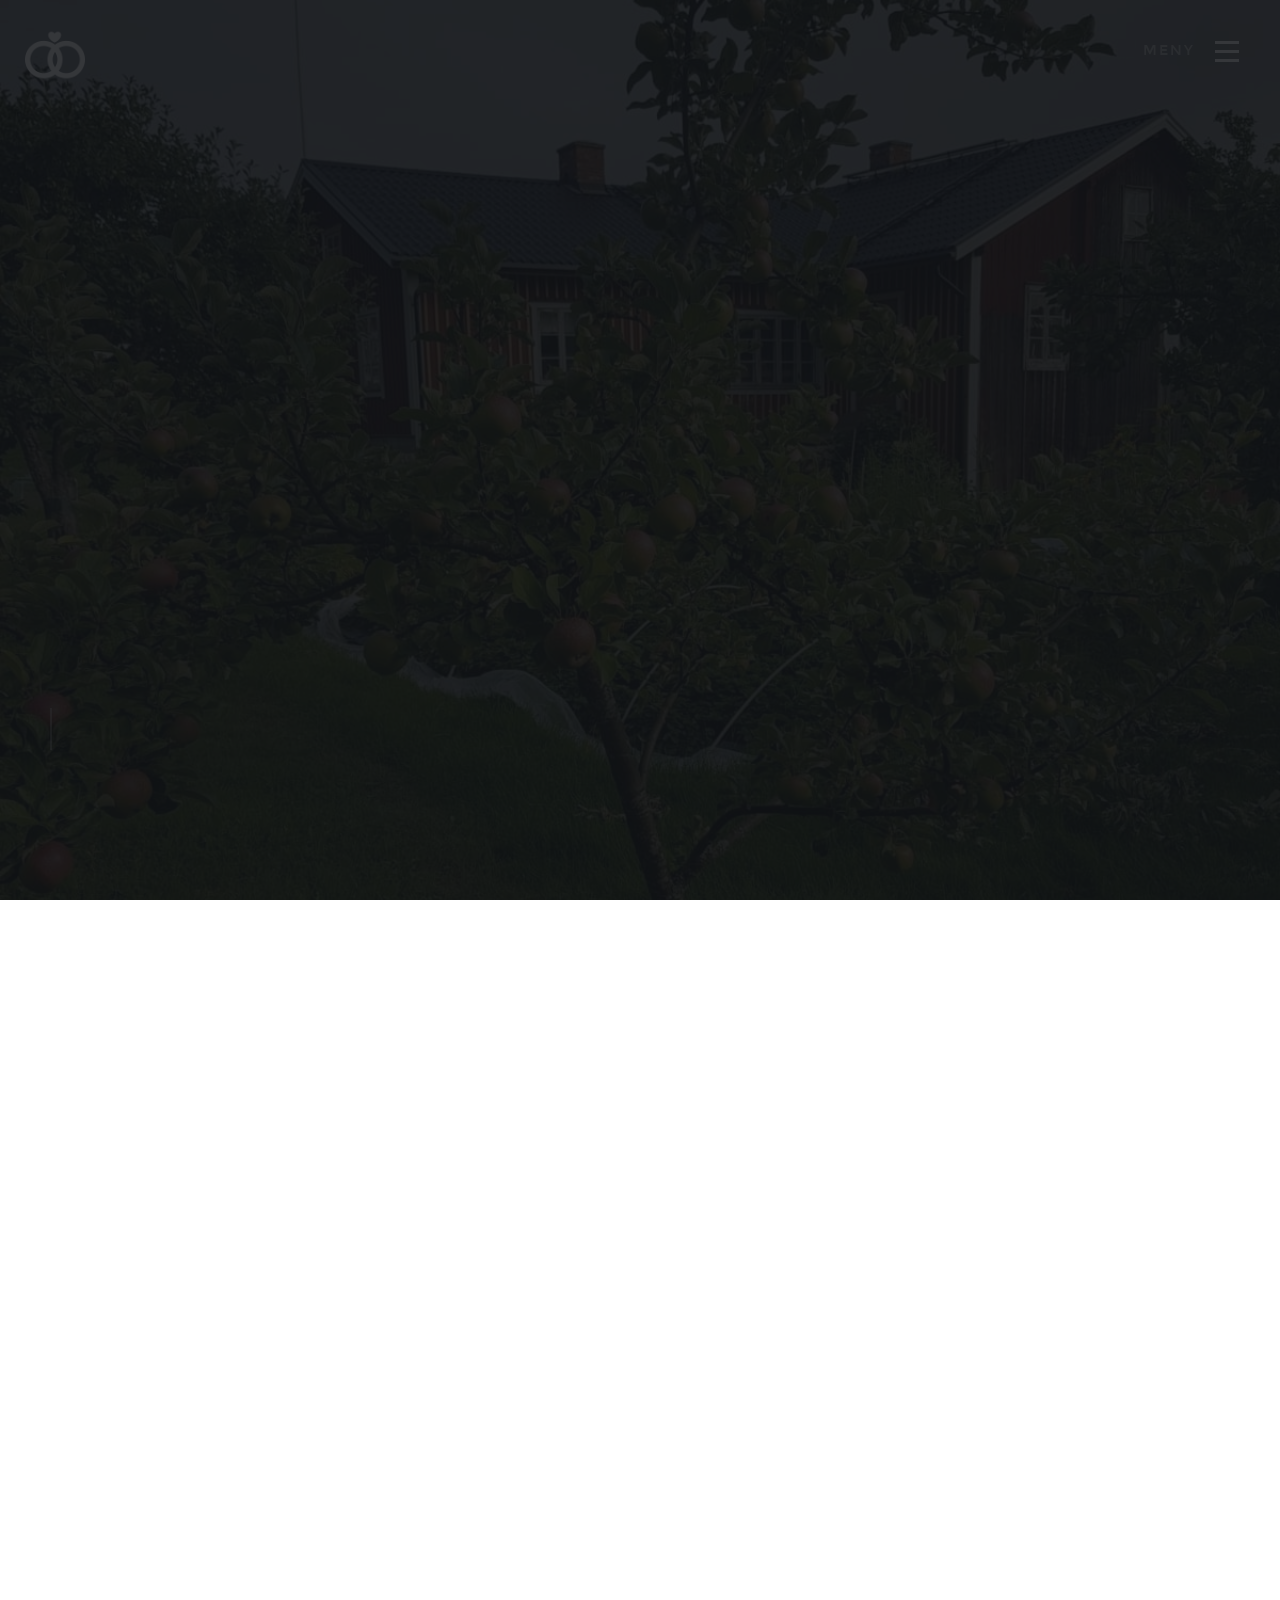
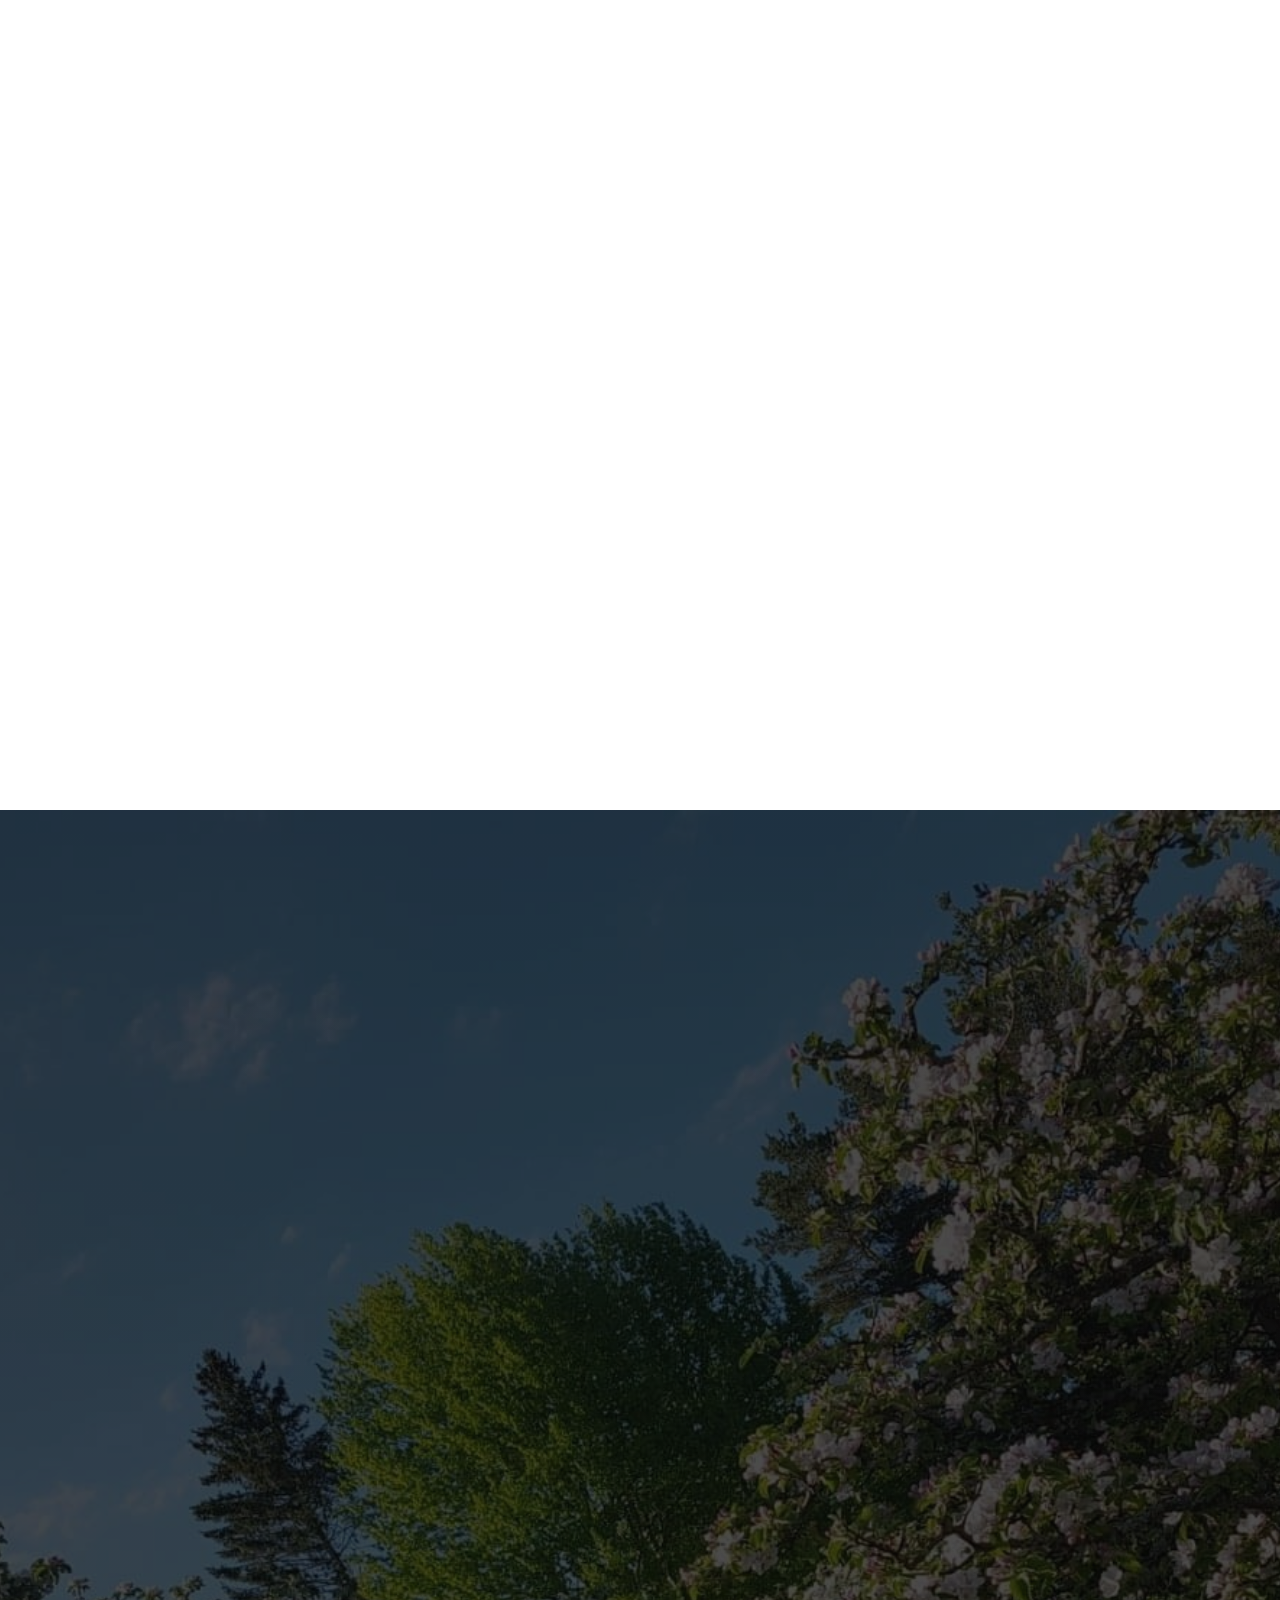
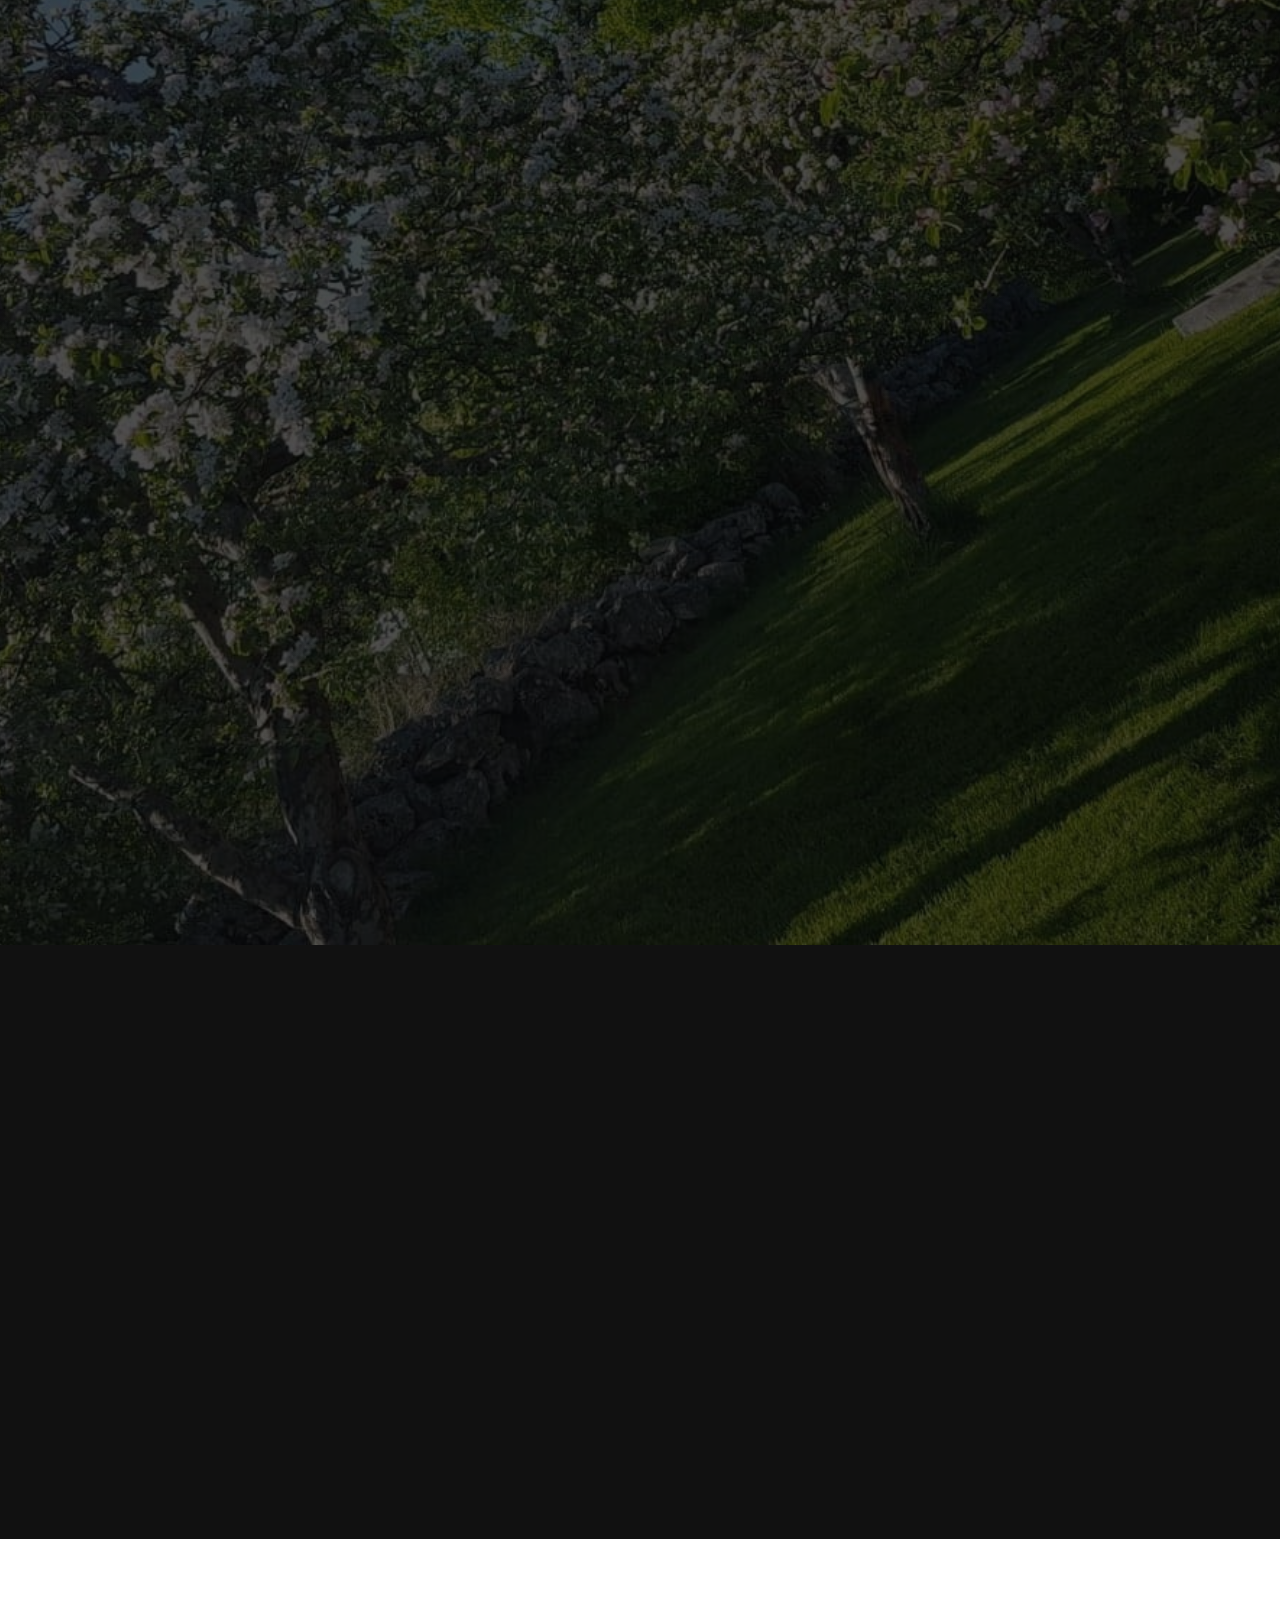
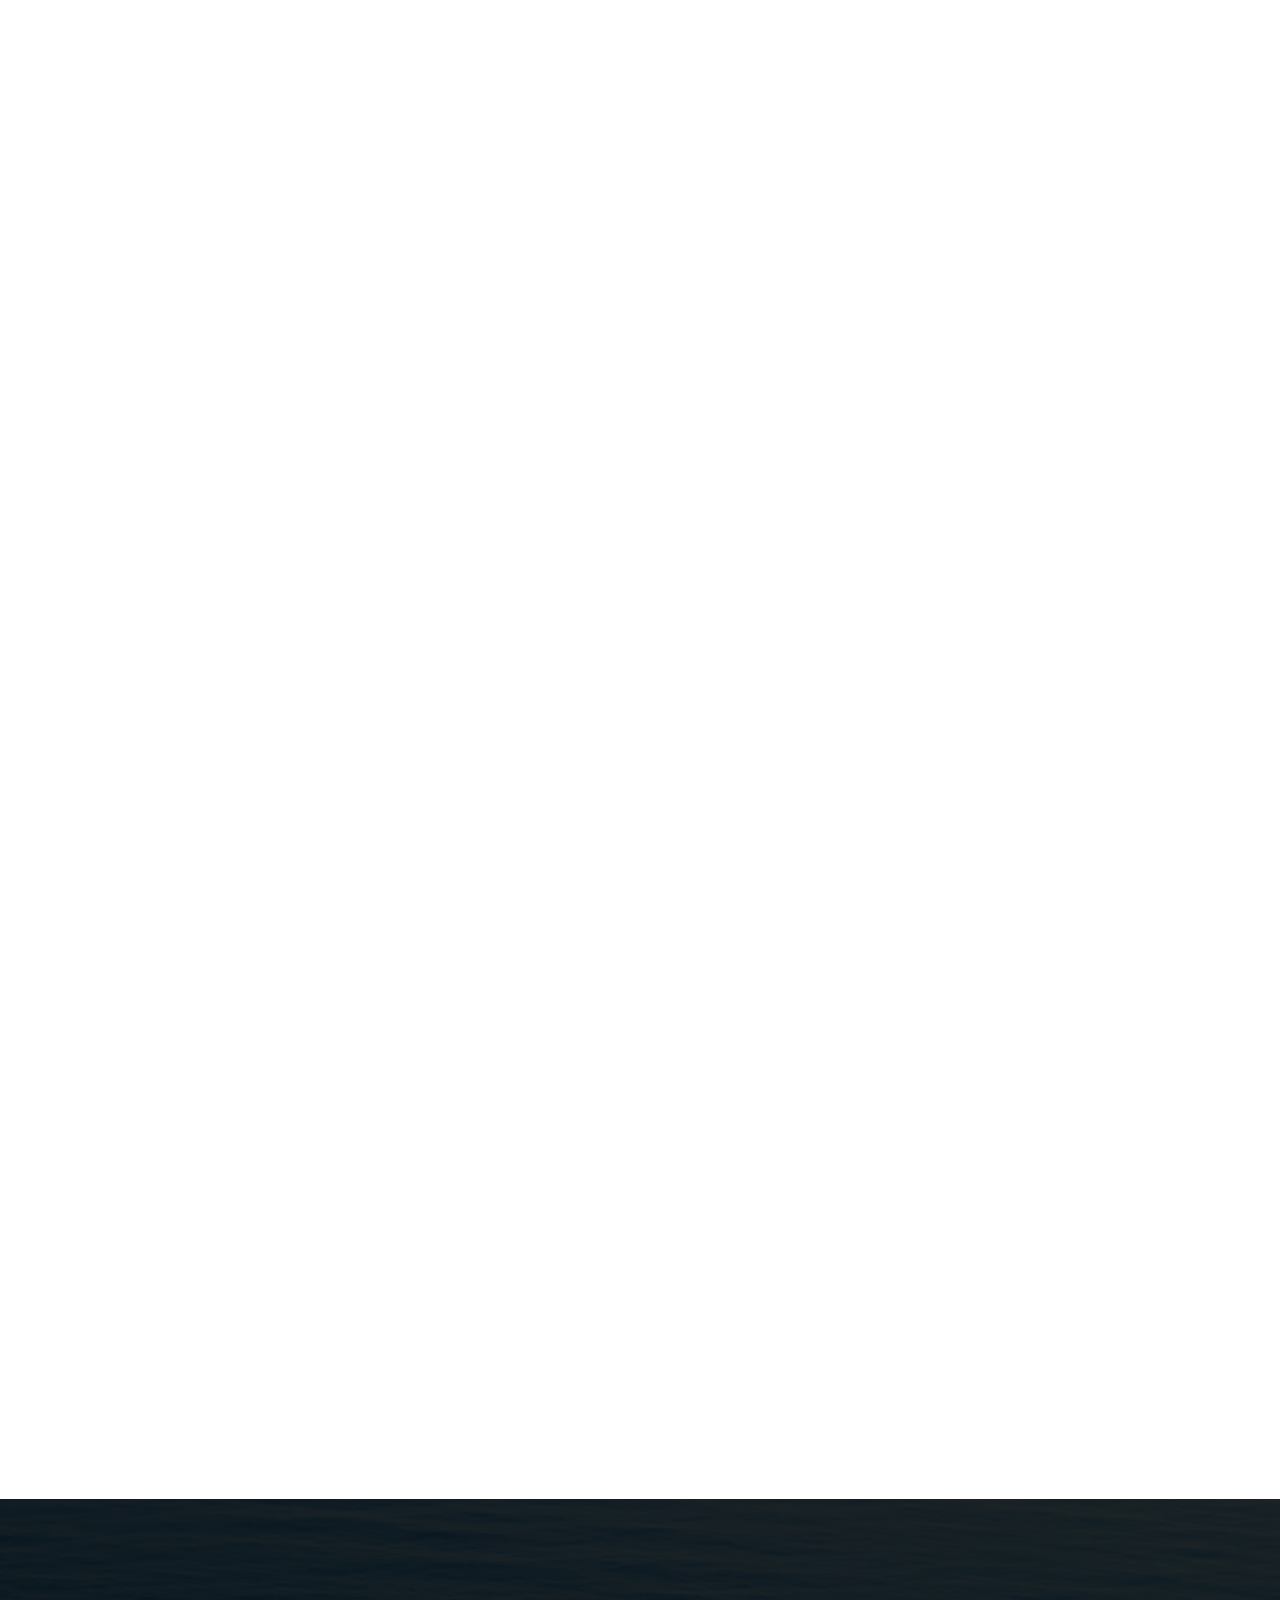
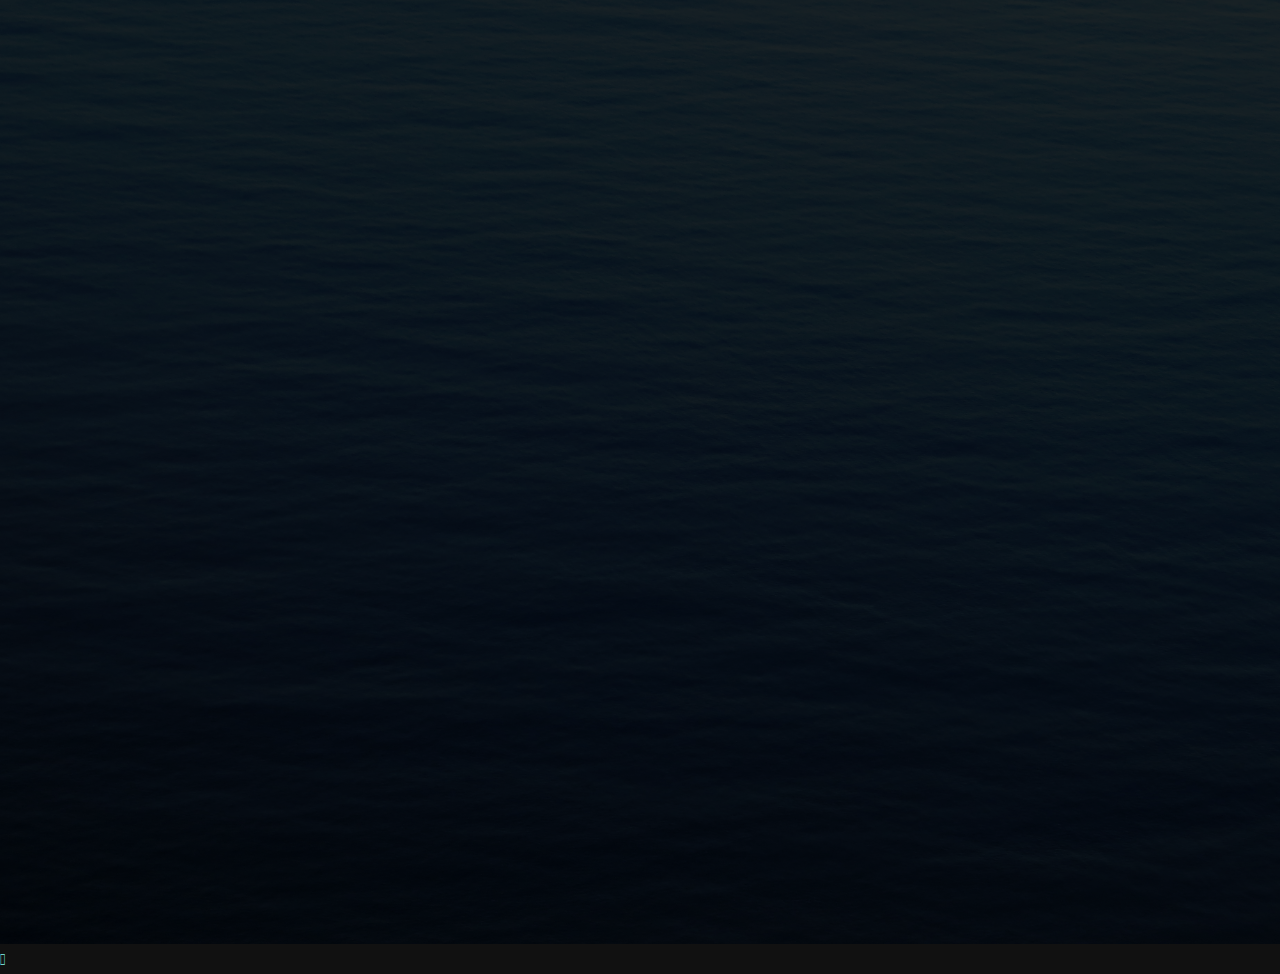
==== thanks.html @ 08a172bd "Add files via upload" ====
<!DOCTYPE html>
<!--[if IE 8 ]><html class="no-js oldie ie8" lang="en"> <![endif]-->
<!--[if IE 9 ]><html class="no-js oldie ie9" lang="en"> <![endif]-->
<!--[if (gte IE 9)|!(IE)]><!-->
<html class="no-js" lang="en">
<!--<![endif]-->

<head>

	<!--- basic page needs
   ================================================== -->
	<meta charset="utf-8">
	<title>#poop</title>
	<meta name="description" content="">
	<meta name="author" content="">

	<!-- mobile specific metas
   ================================================== -->
	<meta name="viewport" content="width=device-width, initial-scale=1, maximum-scale=1">

	<!-- CSS
   ================================================== -->
	<link rel="stylesheet" href="css/base.css">
	<link rel="stylesheet" href="css/vendor.css">
	<link rel="stylesheet" href="css/main.css">
	<link rel="stylesheet" href="https://use.fontawesome.com/releases/v5.8.1/css/all.css"
		integrity="sha384-50oBUHEmvpQ+1lW4y57PTFmhCaXp0ML5d60M1M7uH2+nqUivzIebhndOJK28anvf" crossorigin="anonymous">



	<!-- script
   ================================================== -->
	<script src="js/modernizr.js"></script>
	<script src="js/pace.min.js"></script>

	<!-- favicons
	================================================== -->
	<link rel="shortcut icon" href="favicon.ico" type="image/x-icon">
	<link rel="icon" href="favicon.ico" type="image/x-icon">

</head>

<body id="top">

	<!-- header 
   ================================================== -->
	<header>

		<div class="header-logo">
			<a href="index.html">#Henea2019</a>
		</div>

		<a id="header-menu-trigger" href="#0">
			<span class="header-menu-text">Meny</span>
			<span class="header-menu-icon"></span>
		</a>

		<nav id="menu-nav-wrap">

			<a href="#0" class="close-button" title="close"><span>Close</span></a>

			<h3>#Henea2019</h3>

			<ul class="nav-list">
				<li class="current"><a class="smoothscroll" href="#home" title="">Home</a></li>
				<li><a class="smoothscroll" href="#info" title="">Information</a></li>
				<li><a class="smoothscroll" href="#hitta" title="">Vägbeskrivning</a></li>
				<li><a class="smoothscroll" href="#services" title="">Frågor & svar</a>
				<li class="listan smoothscroll"><a href="#">Klädsel</a></li>
				<li class="listan smoothscroll"><a href="#">Presenter</a></li>
				<li class="listan smoothscroll"><a href="#">Övernattning</a></li>
				<li class="listan smoothscroll"><a href="#">Tal &amp; framföranden</a></li>
				<li class="listan smoothscroll"><a href="#">Allergier</a></li>
				<li class="listan smoothscroll"><a href="#">Kuvertavgift</a></li>
				<li class="listan smoothscroll"><a href="#">Drinks</a></li>


				</li>
				<li><a class="smoothscroll" href="#paret" title="">Paret</a></li>
				<li><a class="smoothscroll" href="#osa" title="">OSA</a></li>
			</ul>



		</nav> <!-- end #menu-nav-wrap -->

	</header> <!-- end header -->


	<!-- home
   ================================================== -->
	<section id="home">

		<div class="overlay"></div>

		<div class="home-content-table">
			<div class="home-content-tablecell">
				<div class="row">
					<div class="col-twelve">

						<h3 class="animate-intro">#Henea2019</h3>

						<h1 class="animate-intro">
							<p id="demo"></p>
						</h1>

						<h3 class="animate-intro">Den 27 juli 2019 gifter vi oss på Apelro Gård <span
								style="color: red;">&#10084;</span></h3>

						<div class="more animate-intro">
							<a class="smoothscroll button stroke" href="#info">
								Information </a>

							<a class="smoothscroll button stroke" href="#osa">
								OSA nu</a>
						</div>

					</div> <!-- end col-twelve -->
				</div> <!-- end row -->
			</div> <!-- end home-content-tablecell -->
		</div> <!-- end home-content-table -->

		<ul class="home-social-list">
			<li class="animate-intro">
				<a href="https://www.facebook.com/linnea.burefjord"><i class="fab fa-facebook-square"></i></a>
			</li>

			<li class="animate-intro">
				<a href="https://www.instagram.com/explore/tags/henea2019/"><i class="fab fa-instagram"></i></a>
			</li>

		</ul> <!-- end home-social-list -->



	</section> <!-- end home -->


	<!-- info
   ================================================== -->
	<section id="info">

		<div class="row info-wrap">
			<div class="col-full">

				<div class="info-profile-bg"></div>

				<div class="intro">
					<h3 class="animate-this">Välkommen till vårt bröllop &#10084;</h3>
					<p class="lead animate-this"><span>Den 27/7 2019 kl. 15</span> gör vi äntligen slag i saken! Vigseln
						och
						festen äger rum på Apelro gård i Rotvik.
					</p>
				</div>

			</div> <!-- end col-full  -->
		</div> <!-- end info-wrap  -->
		<div class="row" id="hitta">
			<div class="col-twelve">
				<h3 class="animate-this">Hitta till Apelro Gård</h3>
			</div>
		</div>

		<div class="row flex-container" style="margin: 0 auto; text-align: center;">

			<p class="animate-this"><span>Rotvik 140, 862 96 Njurunda.
			</p>
			<div class="map-responsive"><iframe align="center"
					src="https://www.google.com/maps/embed?pb=!1m18!1m12!1m3!1d59477.4368371223!2d17.36347255268664!3d62.23454195910096!2m3!1f0!2f0!3f0!3m2!1i1024!2i768!4f13.1!3m3!1m2!1s0x46646ef72b96ce2f%3A0x5b3d7f3ee7a70836!2sROTVIK+140%2C+862+96+Njurunda!5e0!3m2!1ssv!2sse!4v1553262234402"
					width="1200" height="600" frameborder="0" style="border:0" allowfullscreen></iframe>
			</div>
		</div> <!-- end testimonial-slider -->

		</div> <!-- end flex-container -->

	</section> <!-- end info -->


	<!-- info
   ================================================== -->
	<section id="services">

		<div class="overlay"></div>
		<div class="gradient-overlay"></div>

		<div class="row narrow section-intro with-bottom-sep animate-this">
			<div class="col-full">

				<h3>Frågor</h3>
				<h1>Här är svaren.</h1>

				<p class="lead">Lorem ipsum Elit ut consequat veniam eu nulla nulla reprehenderit reprehenderit sit
					velit in
					cupidatat ex aliquip ut cupidatat Excepteur tempor id irure sed dolore sint sunt voluptate ullamco
					nulla
					qui Duis qui culpa voluptate enim ea aute qui veniam in irure et nisi nostrud deserunt est officia
					minim.
				</p>

			</div> <!-- end col-full -->
		</div> <!-- end row -->

		<div class="row services-content">

			<div class="services-list block-1-2 block-tab-full group">

				<div class="bgrid service-item animate-this">

					<span class="icon"><i class="fas fa-socks"></i></span>

					<div class="service-content">
						<h3 class="h05">Klädsel</h3>

						<p>
							Vi vill att du klär dig sommarfint, men det viktigaste är att du är bekväm. <br> Är du
							bekväm är vi bekväma.
						</p>
					</div>

				</div> <!-- end bgrid -->

				<div class="bgrid service-item animate-this">

					<span class="icon"><i class="fas fa-gift"></i></span>

					<div class="service-content">
						<h3 class="h05">Presenter</h3>

						<p>Den enda presenten vi önskar är att få umgås med er denna dag! Vi kommer dock ta ut en
							kuvertavgift på 300:- per vuxen.


						</p>
					</div>

				</div> <!-- end bgrid -->

				<div class="services-list block-1-2 block-tab-full group">

					<div class="bgrid service-item animate-this">

						<span class="icon"><i class="fas fa-bed"></i></span>

						<div class="service-content">
							<h3 class="h05">Övernattning</h3>

							<p>
								Är du i behov av sovplats så finns det möjlighet att ställa upp husvagn eller tält
								på festplatsen.<br>
								Vill du istället sova på hotell så kan vi rekommendera <a
									href="http://hotellaina.se/">Hotell Aina</a> i Svartvik.

							</p>
						</div>

					</div> <!-- end bgrid -->

					<div class="bgrid service-item animate-this">

						<span class="icon"><i class="fas fa-microphone-alt"></i></span>

						<div class="service-content">
							<h3 class="h05">Tal & framföranden</h3>

							<p>Alla typer av framföranden är välkomna under och efter middagen! Meddela våra
								toastmasters Jesper &amp; Johanna på <a
									href="mailto:jetolu@gmail.com">jetolu@gmail.com</a> senast 30/6.


							</p>
						</div>

					</div> <!-- end bgrid -->

					<div class="bgrid service-item animate-this">

						<span class="icon"><i class="fas fa-skull-crossbones"></i></span>

						<div class="service-content">
							<h3 class="h05">Allergier</h3>

							<p>
								Eventuella allergier meddelas i samband med anmälan.



							</p>
						</div>

					</div> <!-- end bgrid -->

					<div class="bgrid service-item animate-this">

						<span class="icon"><i class="fas fa-wallet"></i></span>

						<div class="service-content">
							<h3 class="h05">Kuvertavgift</h3>

							<p>300:- spänn kronor!
							</p>
						</div>

					</div> <!-- end bgrid -->
					<div class="bgrid service-item animate-this">

						<span class="icon"><i class="fas fa-glass-cheers"></i></span>

						<div class="service-content">
							<h3 class="h05">Dricka</h3>

							<p>
								Efter middagen finns "swish-bar" med öl och vin till självkostnadspris.


							</p>
						</div>

					</div> <!-- end bgrid -->

					<div class="bgrid service-item animate-this">

						<span class="icon"><i class="fas fa-wallet"></i></span>

						<div class="service-content">
							<h3 class="h05">Kuvertavgift</h3>

							<p>300:- spänn kronor!
							</p>
						</div>

					</div> <!-- end bgrid -->

				</div> <!-- end services-list -->

			</div> <!-- end services-content -->

	</section> <!-- end services -->


	<!-- paret
   ================================================== -->
	<section id="paret" id="paret">

		<div class="intro-wrap">

			<div class="row narrow section-intro with-bottom-sep animate-this">
				<div class="col-twelve">
					<h3>Paret</h3>
					<h1>Det är alltså vi som gifter oss.</h1>

					<p class="lead" style="text-align: center;"></p>
				</div>
			</div> <!-- end row section-intro -->

		</div> <!-- end intro-wrap -->

		<div class="row paret-content">
			<div class="col-twelve">
				<div id="folio-wrap" class="bricks-wrapper">

					<div class="brick folio-item">
						<div class="item-wrap animate-this" data-src="images/portfolio/1.jpg" data-sub-html="#01">
							<a href="#" class="overlay">
								<img src="images/portfolio/1.jpg">

							</a>

						</div> <!-- end item-wrap -->

					</div> <!-- end folio-item -->

					<div class="brick folio-item">
						<div class="item-wrap animate-this" data-src="images/portfolio/2.jpg" data-sub-html="#02">
							<a href="#" class="overlay">
								<img src="images/portfolio/2.jpg">

							</a>

						</div> <!-- end item-wrap -->


					</div> <!-- end folio-item -->

					<div class="brick folio-item">
						<div class="item-wrap animate-this" data-src="images/portfolio/3.jpg" data-sub-html="#03">
							<a href="#" class="overlay">
								<img src="images/portfolio/3.jpg">

							</a>

						</div> <!-- end item-wrap -->


					</div> <!-- end folio-item -->

					<div class="brick folio-item">
						<div class="item-wrap animate-this" data-src="images/portfolio/4.jpg" data-sub-html="#04">
							<a href="#" class="overlay">
								<img src="images/portfolio/4.jpg">

							</a>

						</div> <!-- end item-wrap -->


					</div> <!-- end folio-item -->

					<div class="brick folio-item">
						<div class="item-wrap animate-this" data-src="images/portfolio/5.jpg" data-sub-html="#05">
							<a href="#" class="overlay">
								<img src="images/portfolio/5.jpg">

							</a>

						</div> <!-- end item-wrap -->


					</div> <!-- end folio-item -->

					<div class="brick folio-item">
						<div class="item-wrap animate-this" data-src="images/portfolio/6.jpg" data-sub-html="#06">
							<a href="#" class="overlay">
								<img src="images/portfolio/6.jpg">

							</a>

						</div> <!-- end item-wrap -->


					</div> <!-- end folio-item -->

				</div> <!-- end folio-wrap -->
			</div> <!-- end twelve -->
		</div> <!-- end paret-content -->

	</section> <!-- end paret -->






	<!-- osa
   ================================================== -->
	<section id="osa">

		<div class="overlay"></div>

		<div class="row narrow section-intro with-bottom-sep animate-this">
			<div class="col-twelve">
				<h3>Senast 31/5</h3>
				<h1>OSA</h1>

				<p class="lead">Hoppas att ni vill komma på vårt bröllop! Meddela oss genom att fylla i formuläret
					nedan. Glöm inte att samtidigt meddela oss eventuella allergier!</p>
			</div>
		</div> <!-- end section-intro -->

		<div class="row osa-content">

			<div class="col-seven tab-full animate-this">

				<h5>Fyll i formuläret nedan för att OSA</h5>

				<!-- form -->
				
				<form action=" https://formsubmit.co/jetolu@gmail.com " method="POST">
					<input type="hidden" name="_captcha" value="false">
					<input type="text" name="_honey" style="display:none">


					<input type="text" name="name">
					<input type="email" name="email">
					<input type="text" name="tel">
					<button type="submit">Send</button>
				
				</form>

				


			 <!-- end form -->
				<!-- <form name="osaForm" id="osaForm" method="post">
					<div class="form-field">

						<div>
							<select class="full-width" type="select">
								<option value="" disabled selected required="">Kommer / Kommer inte?</option>

								<option value="Option 1">Ja</option>
								<option value="Option 2">Nej</option>
							</select>
						</div>
						<div>
							<select class="full-width" type="select">
								<option value="" disabled selected required="">Önskas övernattning?</option>
								<option value="Option 1">Nej</option>

								<option value="Option 1">Ja, tältplats</option>
								<option value="Option 2">Ja, husvagnsplats</option>
							</select>
						</div>




						<input name="osaName" type="text" id="osaName" placeholder="Namn på dem det gäller" value=""
							minlength="2" required="">
					</div>

					<div class="row">
						<div class="col-six tab-full">
							<div class="form-field">
								<input name="osaEmail" type="email" id="osaEmail" placeholder="Email" value=""
									required="">
							</div>
						</div>
						<div class="col-six tab-full">
							<div class="form-field">
								<input name="osaSubject" type="tel" id="osaSubject" placeholder="Telefon" value="">
							</div>
						</div>
					</div>

					<div class="form-field">
						<textarea name="osaMessage" id="osaMessage" placeholder="Här meddelar du allergier" rows="10"
							cols="50" required=""></textarea>
					</div>

					<div class="form-field">
						<button class="submitform">Skicka</button>

						<div id="submit-loader">
							<div class="text-loader">Skickar...</div>
							<div class="s-loader">
								<div class="bounce1"></div>
								<div class="bounce2"></div>
								<div class="bounce3"></div>
							</div>
						</div>
					</div>

				</form> --> <!-- end form -->

				<!-- osa-warning -->
				<div id="message-warning"></div>

				<!-- osa-success -->
				<div id="message-success">
					<i class="fa fa-check"></i>Tack för ditt meddelande!<br>
				</div>

			</div> <!-- end col-seven -->

			<div class="col-four tab-full osa-info end animate-this">

				<h5>Kontaktinformation</h5>

				<div class="cinfo">
					<h6>Tal & framföranden</h6>
					<p>
						Maila Jesper &amp; Johanna<br>
						senast 30/6 på<br>
						<a href="mailto:jetolu@gmail.com">jetolu@gmail.com</a>
					</p>
				</div> <!-- end cinfo -->

				<div class="cinfo">
					<h6>Allmänna frågor</h6>
					<p>
						Linnea: 0707775432<br>
						Henrik: 0707775432
					</p>
				</div> <!-- end cinfo -->



			</div> <!-- end cinfo -->

		</div> <!-- end row osa-content -->

	</section> <!-- end osa -->




	<div id="go-top">
		<a class="smoothscroll" title="Back to Top" href="#top">
			<i class="fas fa-arrow-up" aria-hidden="true"></i>
		</a>
	</div>
	</footer>

	<div id="preloader">
		<div id="loader"></div>
	</div>

	<!-- Java Script
   ================================================== -->
	<script src="js/jquery-2.1.3.min.js"></script>
	<script src="js/plugins.js"></script>
	<script src="js/main.js"></script>

</body>

</html>
---- css/base.css ----
/* =================================================================== 
 *
 *  Infinity v1.0 Base Stylesheet
 *  01-02-2017
 *  ------------------------------------------------------------------
 *  TOC:
 *  01. reset
 *  02. basic/base setup styles
 *  03. grid
 *  04. MISC
 *
 * =================================================================== */

/* ===================================================================
 *  01. reset - normalize.css v3.0.2 | MIT License | git.io/normalize
 *
 * ------------------------------------------------------------------- */
html {
  font-family: sans-serif;
  -ms-text-size-adjust: 100%;
  -webkit-text-size-adjust: 100%;
}

body {
  margin: 0;
}

article,
aside,
details,
figcaption,
figure,
footer,
header,
hgroup,
main,
menu,
nav,
section,
summary {
  display: block;
}

audio, canvas, progress, video {
  display: inline-block;
  vertical-align: baseline;
}

audio:not([controls]) {
  display: none;
  height: 0;
}

[hidden],
template {
  display: none;
}

a {
  background: transparent;
}

a:active, a:hover {
  outline: 0;
}

abbr[title] {
  border-bottom: 1px dotted;
}

b, strong {
  font-weight: bold;
}

dfn {
  font-style: italic;
}

h1 {
  font-size: 2em;
  margin: 0.67em 0;
}

mark {
  background: #ff0;
  color: #000;
}

small {
  font-size: 80%;
}

sub,
sup {
  font-size: 75%;
  line-height: 0;
  position: relative;
  vertical-align: baseline;
}

sup {
  top: -0.5em;
}

sub {
  bottom: -0.25em;
}

img {
  border: 0;
}

svg:not(:root) {
  overflow: hidden;
}

figure {
  margin: 1em 40px;
}

hr {
  -moz-box-sizing: content-box;
  box-sizing: content-box;
  height: 0;
}

pre {
  overflow: auto;
}

code,
kbd,
pre,
samp {
  font-family: monospace, monospace;
  font-size: 1em;
}

button, input, optgroup,
select, textarea {
  color: inherit;
  font: inherit;
  margin: 0;
}

button {
  overflow: visible;
}

button, select {
  text-transform: none;
}

button,
html input[type="button"],
input[type="reset"],
input[type="submit"] {
  -webkit-appearance: button;
  cursor: pointer;
}

button[disabled],
html input[disabled] {
  cursor: default;
}

button::-moz-focus-inner,
input::-moz-focus-inner {
  border: 0;
  padding: 0;
}

input {
  line-height: normal;
}

input[type="checkbox"],
input[type="radio"] {
  box-sizing: border-box;
  padding: 0;
}

input[type="number"]::-webkit-inner-spin-button,
input[type="number"]::-webkit-outer-spin-button {
  height: auto;
}

input[type="search"] {
  -webkit-appearance: textfield;
  -moz-box-sizing: content-box;
  -webkit-box-sizing: content-box;
  box-sizing: content-box;
}

input[type="search"]::-webkit-search-cancel-button,
input[type="search"]::-webkit-search-decoration {
  -webkit-appearance: none;
}

fieldset {
  border: 1px solid #c0c0c0;
  margin: 0 2px;
  padding: 0.35em 0.625em 0.75em;
}

legend {
  border: 0;
  padding: 0;
}

textarea {
  overflow: auto;
}

optgroup {
  font-weight: bold;
}

table {
  border-collapse: collapse;
  border-spacing: 0;
}

td, th {
  padding: 0;
}

/* ===================================================================
 *  02. basic/base setup styles - (_basic.scss)
 *
 * ------------------------------------------------------------------- */
html {
  font-size: 62.5%;
  box-sizing: border-box;
}

*,
*::before,
*::after {
  box-sizing: inherit;
}

body {
  font-weight: normal;
  line-height: 1;
  text-rendering: optimizeLegibility;
  word-wrap: break-word;
  -webkit-overflow-scrolling: touch;
  -webkit-text-size-adjust: none;
}

body, input, button {
  -moz-osx-font-smoothing: grayscale;
  -webkit-font-smoothing: antialiased;
}

/* ------------------------------------------------------------------- 
 * Media - (_basic.scss)
 * ------------------------------------------------------------------- */
img, video {
  max-width: 100%;
  height: auto;
}

/* ------------------------------------------------------------------- 
 * Typography resets - (_basic.scss)
 * ------------------------------------------------------------------- */
div, dl, dt, dd, ul, ol, li, h1, h2, h3, h4, h5, h6, pre, form, p, blockquote, th, td {
  margin: 0;
  padding: 0;
}

h1, h2, h3, h4, h5, h6 {
  -webkit-font-variant-ligatures: common-ligatures;
  -moz-font-variant-ligatures: common-ligatures;
  font-variant-ligatures: common-ligatures;
  text-rendering: optimizeLegibility;
}

em, i {
  font-style: italic;
  line-height: inherit;
}

strong, b {
  font-weight: bold;
  line-height: inherit;
}

small {
  font-size: 60%;
  line-height: inherit;
}

ol, ul {
  list-style: none;
}

li {
  display: block;
}

/* ------------------------------------------------------------------- 
 * links - (_basic.scss)
 * ------------------------------------------------------------------- */
a {
  text-decoration: none;
  line-height: inherit;
}

a img {
  border: none;
}

/* ------------------------------------------------------------------- 
 * inputs - (_basic.scss)
 * ------------------------------------------------------------------- */
fieldset {
  margin: 0;
  padding: 0;
}

input[type="email"],
input[type="number"],
input[type="search"],
input[type="text"],
input[type="tel"],
input[type="url"],
input[type="password"],
textarea {
  -webkit-appearance: none;
  -moz-appearance: none;
  -ms-appearance: none;
  -o-appearance: none;
  appearance: none;
}

/* ===================================================================
 *  03. grid - (_grid.scss)
 *
 * ------------------------------------------------------------------- */
.row {
  width: 94%;
  max-width: 1170px;
  margin: 0 auto;
}
.row:before, .row:after {
  content: "";
  display: table;
}
.row:after {
  clear: both;
}

.row .row {
  width: auto;
  max-width: none;
  margin-left: -20px;
  margin-right: -20px;
}

[class*="col-"], .bgrid {
  float: left;
}

[class*="col-"] + [class*="col-"].end {
  float: right;
}

[class*="col-"] {
  padding: 0 20px;
}

.col-one {
  width: 8.33333%;
}

.col-two, .col-1-6 {
  width: 16.66667%;
}

.col-three, .col-1-4 {
  width: 25%;
}

.col-four, .col-1-3 {
  width: 33.33333%;
}

.col-five {
  width: 41.66667%;
}

.col-six, .col-1-2 {
  width: 50%;
}

.col-seven {
  width: 58.33333%;
}

.col-eight, .col-2-3 {
  width: 66.66667%;
}

.col-nine, .col-3-4 {
  width: 75%;
}

.col-ten, .col-5-6 {
  width: 83.33333%;
}

.col-eleven {
  width: 91.66667%;
}

.col-twelve, .col-full {
  width: 100%;
}

/* ------------------------------------------------------------------- 
 * small screens - (_grid.scss)
 * ------------------------------------------------------------------- */
@media screen and (max-width: 1024px) {
  .row .row {
    margin-left: -18px;
    margin-right: -18px;
  }

  [class*="col-"] {
    padding: 0 18px;
  }
}
/* ------------------------------------------------------------------- 
 * tablets - (_grid.scss)
 * ------------------------------------------------------------------- */
@media screen and (max-width: 768px) {
  .row {
    width: auto;
    padding-left: 30px;
    padding-right: 30px;
  }

  .row .row {
    padding-left: 0;
    padding-right: 0;
    margin-left: -15px;
    margin-right: -15px;
  }

  [class*="col-"] {
    padding: 0 15px;
  }

  .tab-1-4 {
    width: 25%;
  }

  .tab-1-3 {
    width: 33.33333%;
  }

  .tab-1-2 {
    width: 50%;
  }

  .tab-2-3 {
    width: 66.66667%;
  }

  .tab-3-4 {
    width: 75%;
  }

  .tab-full {
    width: 100%;
  }
}
/* ------------------------------------------------------------------- 
 * large mobile devices - (_grid.scss)
 * ------------------------------------------------------------------- */
@media screen and (max-width: 600px) {
  .row {
    padding-left: 25px;
    padding-right: 25px;
  }

  .row .row {
    margin-left: -10px;
    margin-right: -10px;
  }

  [class*="col-"] {
    padding: 0 10px;
  }

  .mob-1-4 {
    width: 25%;
  }

  .mob-1-2 {
    width: 50%;
  }

  .mob-3-4 {
    width: 75%;
  }

  .mob-full {
    width: 100%;
  }
}
/* ------------------------------------------------------------------- 
 * small mobile devices - (_grid.scss)
 * ------------------------------------------------------------------- */
@media screen and (max-width: 400px) {
  .row .row {
    padding-left: 0;
    padding-right: 0;
    margin-left: 0;
    margin-right: 0;
  }

  [class*="col-"] {
    width: 100% !important;
    float: none !important;
    clear: both !important;
    margin-left: 0;
    margin-right: 0;
    padding: 0;
  }

  [class*="col-"] + [class*="col-"].end {
    float: none;
  }
}
/* ===================================================================
 * block grids - (_grid.scss)
 *
 * ------------------------------------------------------------------- */
[class*="block-"]:before, [class*="block-"]:after {
  content: "";
  display: table;
}
[class*="block-"]:after {
  clear: both;
}

.block-1-6 .bgrid {
  width: 16.66667%;
}

.block-1-4 .bgrid {
  width: 25%;
}

.block-1-3 .bgrid {
  width: 33.33333%;
}

.block-1-2 .bgrid {
  width: 50%;
}

/**
 * Clearing for block grid columns. Allow columns with 
 * different heights to align properly.
 */
.block-1-6 .bgrid:nth-child(6n+1),
.block-1-4 .bgrid:nth-child(4n+1),
.block-1-3 .bgrid:nth-child(3n+1),
.block-1-2 .bgrid:nth-child(2n+1) {
  clear: both;
}

/* ------------------------------------------------------------------- 
 * small screens - (_grid.scss)
 * ------------------------------------------------------------------- */
@media screen and (max-width: 1024px) {
  .block-s-1-6 .bgrid {
    width: 16.66667%;
  }

  .block-s-1-4 .bgrid {
    width: 25%;
  }

  .block-s-1-3 .bgrid {
    width: 33.33333%;
  }

  .block-s-1-2 .bgrid {
    width: 50%;
  }

  .block-s-full .bgrid {
    width: 100%;
    clear: both;
  }

  [class*="block-s-"] .bgrid:nth-child(n) {
    clear: none;
  }

  .block-s-1-6 .bgrid:nth-child(6n+1),
  .block-s-1-4 .bgrid:nth-child(4n+1),
  .block-s-1-3 .bgrid:nth-child(3n+1),
  .block-s-1-2 .bgrid:nth-child(2n+1) {
    clear: both;
  }
}
/* ------------------------------------------------------------------- 
 * tablets - (_grid.scss)
 * ------------------------------------------------------------------- */
@media screen and (max-width: 768px) {
  .block-tab-1-6 .bgrid {
    width: 16.66667%;
  }

  .block-tab-1-4 .bgrid {
    width: 25%;
  }

  .block-tab-1-3 .bgrid {
    width: 33.33333%;
  }

  .block-tab-1-2 .bgrid {
    width: 50%;
  }

  .block-tab-full .bgrid {
    width: 100%;
    clear: both;
  }

  [class*="block-tab-"] .bgrid:nth-child(n) {
    clear: none;
  }

  .block-tab-1-6 .bgrid:nth-child(6n+1),
  .block-tab-1-4 .bgrid:nth-child(4n+1),
  .block-tab-1-3 .bgrid:nth-child(3n+1),
  .block-tab-1-2 .bgrid:nth-child(2n+1) {
    clear: both;
  }
}
/* ------------------------------------------------------------------- 
 * large mobile devices - (_grid.scss)
 * ------------------------------------------------------------------- */
@media screen and (max-width: 600px) {
  .block-mob-1-6 .bgrid {
    width: 16.66667%;
  }

  .block-mob-1-4 .bgrid {
    width: 25%;
  }

  .block-mob-1-3 .bgrid {
    width: 33.33333%;
  }

  .block-mob-1-2 .bgrid {
    width: 50%;
  }

  .block-mob-full .bgrid {
    width: 100%;
    clear: both;
  }

  [class*="block-mob-"] .bgrid:nth-child(n) {
    clear: none;
  }

  .block-mob-1-6 .bgrid:nth-child(6n+1),
  .block-mob-1-4 .bgrid:nth-child(4n+1),
  .block-mob-1-3 .bgrid:nth-child(3n+1),
  .block-mob-1-2 .bgrid:nth-child(2n+1) {
    clear: both;
  }
}
/* ------------------------------------------------------------------- 
 * stack on small mobile devices - (_grid.scss)
 * ------------------------------------------------------------------- */
@media screen and (max-width: 400px) {
  .stack .bgrid {
    width: 100% !important;
    float: none !important;
    clear: both !important;
    margin-left: 0;
    margin-right: 0;
  }
}
/* ===================================================================
 *  04. MISC  - (_grid.scss)
 *
 * ------------------------------------------------------------------- */
 
/* Clearing - (http://nicolasgallagher.com/micro-clearfix-hack/
 */
.group:before, .group:after {
  content: "";
  display: table;
}
.group:after {
  clear: both;
}

/* Misc Helper Styles 
 */
.hide {
  display: none;
}

.invisible {
  visibility: hidden;
}

.antialiased {
  -webkit-font-smoothing: antialiased;
  -moz-osx-font-smoothing: grayscale;
}

.overflow-hidden {
  overflow: hidden;
}

.remove-bottom {
  margin-bottom: 0;
}

.half-bottom {
  margin-bottom: 1.5rem !important;
}

.add-bottom {
  margin-bottom: 3rem !important;
}

.no-border {
  border: none;
}

.full-width {
  width: 100%;
}

.text-center {
  text-align: center;
}

.text-left {
  text-align: left;
}

.text-right {
  text-align: right;
}

.pull-left {
  float: left;
}

.pull-right {
  float: right;
}

.align-center {
  margin-left: auto;
  margin-right: auto;
  text-align: center;
}
---- css/vendor.css ----
/* =================================================================== 
 *
 *  Infinity v1.0 Vendor/Third Party CSS 
 *  01-02-2017
 *  ------------------------------------------------------------------
 *
 *  TOC:
 *  01. Animate.css
 *  02. Lightgallery 
 *  03. Owl Carousel 
 *  04. Flexslider
 *
 * =================================================================== */

/**
 * 01. 
 * Animate.css - http://daneden.me/animate
 * Licensed under the MIT license - http://opensource.org/licenses/MIT
 *
 * Copyright (c) 2015 Daniel Eden
 * ===================================================================
 */
.animated {
  -webkit-animation-duration: 1s;
  animation-duration: 1s;
  -webkit-animation-fill-mode: both;
  animation-fill-mode: both;
}

.animated.infinite {
  -webkit-animation-iteration-count: infinite;
  animation-iteration-count: infinite;
}

.animated.hinge {
  -webkit-animation-duration: 2s;
  animation-duration: 2s;
}

.animated.bounceIn, .animated.bounceOut, .animated.flipOutX, .animated.flipOutY {
  -webkit-animation-duration: .75s;
  animation-duration: .75s;
}

@-webkit-keyframes bounce {
  20%,53%,80%,from,to {
    -webkit-animation-timing-function: cubic-bezier(0.215, 0.61, 0.355, 1);
    animation-timing-function: cubic-bezier(0.215, 0.61, 0.355, 1);
    -webkit-transform: translate3d(0, 0, 0);
    transform: translate3d(0, 0, 0);
  }
  40%,43% {
    -webkit-animation-timing-function: cubic-bezier(0.755, 0.05, 0.855, 0.06);
    animation-timing-function: cubic-bezier(0.755, 0.05, 0.855, 0.06);
    -webkit-transform: translate3d(0, -30px, 0);
    transform: translate3d(0, -30px, 0);
  }
  70% {
    -webkit-animation-timing-function: cubic-bezier(0.755, 0.05, 0.855, 0.06);
    animation-timing-function: cubic-bezier(0.755, 0.05, 0.855, 0.06);
    -webkit-transform: translate3d(0, -15px, 0);
    transform: translate3d(0, -15px, 0);
  }
  90% {
    -webkit-transform: translate3d(0, -4px, 0);
    transform: translate3d(0, -4px, 0);
  }
}
@keyframes bounce {
  20%,53%,80%,from,to {
    -webkit-animation-timing-function: cubic-bezier(0.215, 0.61, 0.355, 1);
    animation-timing-function: cubic-bezier(0.215, 0.61, 0.355, 1);
    -webkit-transform: translate3d(0, 0, 0);
    transform: translate3d(0, 0, 0);
  }
  40%,43% {
    -webkit-animation-timing-function: cubic-bezier(0.755, 0.05, 0.855, 0.06);
    animation-timing-function: cubic-bezier(0.755, 0.05, 0.855, 0.06);
    -webkit-transform: translate3d(0, -30px, 0);
    transform: translate3d(0, -30px, 0);
  }
  70% {
    -webkit-animation-timing-function: cubic-bezier(0.755, 0.05, 0.855, 0.06);
    animation-timing-function: cubic-bezier(0.755, 0.05, 0.855, 0.06);
    -webkit-transform: translate3d(0, -15px, 0);
    transform: translate3d(0, -15px, 0);
  }
  90% {
    -webkit-transform: translate3d(0, -4px, 0);
    transform: translate3d(0, -4px, 0);
  }
}
.bounce {
  -webkit-animation-name: bounce;
  animation-name: bounce;
  -webkit-transform-origin: center bottom;
  transform-origin: center bottom;
}

@-webkit-keyframes flash {
  50%,from,to {
    opacity: 1;
  }
  25%,75% {
    opacity: 0;
  }
}
@keyframes flash {
  50%,from,to {
    opacity: 1;
  }
  25%,75% {
    opacity: 0;
  }
}
.flash {
  -webkit-animation-name: flash;
  animation-name: flash;
}

@-webkit-keyframes pulse {
  from {
    -webkit-transform: scale3d(1, 1, 1);
    transform: scale3d(1, 1, 1);
  }
  50% {
    -webkit-transform: scale3d(1.05, 1.05, 1.05);
    transform: scale3d(1.05, 1.05, 1.05);
  }
  to {
    -webkit-transform: scale3d(1, 1, 1);
    transform: scale3d(1, 1, 1);
  }
}
@keyframes pulse {
  from {
    -webkit-transform: scale3d(1, 1, 1);
    transform: scale3d(1, 1, 1);
  }
  50% {
    -webkit-transform: scale3d(1.05, 1.05, 1.05);
    transform: scale3d(1.05, 1.05, 1.05);
  }
  to {
    -webkit-transform: scale3d(1, 1, 1);
    transform: scale3d(1, 1, 1);
  }
}
.pulse {
  -webkit-animation-name: pulse;
  animation-name: pulse;
}

@-webkit-keyframes rubberBand {
  from {
    -webkit-transform: scale3d(1, 1, 1);
    transform: scale3d(1, 1, 1);
  }
  30% {
    -webkit-transform: scale3d(1.25, 0.75, 1);
    transform: scale3d(1.25, 0.75, 1);
  }
  40% {
    -webkit-transform: scale3d(0.75, 1.25, 1);
    transform: scale3d(0.75, 1.25, 1);
  }
  50% {
    -webkit-transform: scale3d(1.15, 0.85, 1);
    transform: scale3d(1.15, 0.85, 1);
  }
  65% {
    -webkit-transform: scale3d(0.95, 1.05, 1);
    transform: scale3d(0.95, 1.05, 1);
  }
  75% {
    -webkit-transform: scale3d(1.05, 0.95, 1);
    transform: scale3d(1.05, 0.95, 1);
  }
  to {
    -webkit-transform: scale3d(1, 1, 1);
    transform: scale3d(1, 1, 1);
  }
}
@keyframes rubberBand {
  from {
    -webkit-transform: scale3d(1, 1, 1);
    transform: scale3d(1, 1, 1);
  }
  30% {
    -webkit-transform: scale3d(1.25, 0.75, 1);
    transform: scale3d(1.25, 0.75, 1);
  }
  40% {
    -webkit-transform: scale3d(0.75, 1.25, 1);
    transform: scale3d(0.75, 1.25, 1);
  }
  50% {
    -webkit-transform: scale3d(1.15, 0.85, 1);
    transform: scale3d(1.15, 0.85, 1);
  }
  65% {
    -webkit-transform: scale3d(0.95, 1.05, 1);
    transform: scale3d(0.95, 1.05, 1);
  }
  75% {
    -webkit-transform: scale3d(1.05, 0.95, 1);
    transform: scale3d(1.05, 0.95, 1);
  }
  to {
    -webkit-transform: scale3d(1, 1, 1);
    transform: scale3d(1, 1, 1);
  }
}
.rubberBand {
  -webkit-animation-name: rubberBand;
  animation-name: rubberBand;
}

@-webkit-keyframes shake {
  from,to {
    -webkit-transform: translate3d(0, 0, 0);
    transform: translate3d(0, 0, 0);
  }
  10%,30%,50%,70%,90% {
    -webkit-transform: translate3d(-10px, 0, 0);
    transform: translate3d(-10px, 0, 0);
  }
  20%,40%,60%,80% {
    -webkit-transform: translate3d(10px, 0, 0);
    transform: translate3d(10px, 0, 0);
  }
}
@keyframes shake {
  from,to {
    -webkit-transform: translate3d(0, 0, 0);
    transform: translate3d(0, 0, 0);
  }
  10%,30%,50%,70%,90% {
    -webkit-transform: translate3d(-10px, 0, 0);
    transform: translate3d(-10px, 0, 0);
  }
  20%,40%,60%,80% {
    -webkit-transform: translate3d(10px, 0, 0);
    transform: translate3d(10px, 0, 0);
  }
}
.shake {
  -webkit-animation-name: shake;
  animation-name: shake;
}

@-webkit-keyframes swing {
  20% {
    -webkit-transform: rotate3d(0, 0, 1, 15deg);
    transform: rotate3d(0, 0, 1, 15deg);
  }
  40% {
    -webkit-transform: rotate3d(0, 0, 1, -10deg);
    transform: rotate3d(0, 0, 1, -10deg);
  }
  60% {
    -webkit-transform: rotate3d(0, 0, 1, 5deg);
    transform: rotate3d(0, 0, 1, 5deg);
  }
  80% {
    -webkit-transform: rotate3d(0, 0, 1, -5deg);
    transform: rotate3d(0, 0, 1, -5deg);
  }
  to {
    -webkit-transform: rotate3d(0, 0, 1, 0deg);
    transform: rotate3d(0, 0, 1, 0deg);
  }
}
@keyframes swing {
  20% {
    -webkit-transform: rotate3d(0, 0, 1, 15deg);
    transform: rotate3d(0, 0, 1, 15deg);
  }
  40% {
    -webkit-transform: rotate3d(0, 0, 1, -10deg);
    transform: rotate3d(0, 0, 1, -10deg);
  }
  60% {
    -webkit-transform: rotate3d(0, 0, 1, 5deg);
    transform: rotate3d(0, 0, 1, 5deg);
  }
  80% {
    -webkit-transform: rotate3d(0, 0, 1, -5deg);
    transform: rotate3d(0, 0, 1, -5deg);
  }
  to {
    -webkit-transform: rotate3d(0, 0, 1, 0deg);
    transform: rotate3d(0, 0, 1, 0deg);
  }
}
.swing {
  -webkit-transform-origin: top center;
  transform-origin: top center;
  -webkit-animation-name: swing;
  animation-name: swing;
}

@-webkit-keyframes tada {
  from {
    -webkit-transform: scale3d(1, 1, 1);
    transform: scale3d(1, 1, 1);
  }
  10%,20% {
    -webkit-transform: scale3d(0.9, 0.9, 0.9) rotate3d(0, 0, 1, -3deg);
    transform: scale3d(0.9, 0.9, 0.9) rotate3d(0, 0, 1, -3deg);
  }
  30%,50%,70%,90% {
    -webkit-transform: scale3d(1.1, 1.1, 1.1) rotate3d(0, 0, 1, 3deg);
    transform: scale3d(1.1, 1.1, 1.1) rotate3d(0, 0, 1, 3deg);
  }
  40%,60%,80% {
    -webkit-transform: scale3d(1.1, 1.1, 1.1) rotate3d(0, 0, 1, -3deg);
    transform: scale3d(1.1, 1.1, 1.1) rotate3d(0, 0, 1, -3deg);
  }
  to {
    -webkit-transform: scale3d(1, 1, 1);
    transform: scale3d(1, 1, 1);
  }
}
@keyframes tada {
  from {
    -webkit-transform: scale3d(1, 1, 1);
    transform: scale3d(1, 1, 1);
  }
  10%,20% {
    -webkit-transform: scale3d(0.9, 0.9, 0.9) rotate3d(0, 0, 1, -3deg);
    transform: scale3d(0.9, 0.9, 0.9) rotate3d(0, 0, 1, -3deg);
  }
  30%,50%,70%,90% {
    -webkit-transform: scale3d(1.1, 1.1, 1.1) rotate3d(0, 0, 1, 3deg);
    transform: scale3d(1.1, 1.1, 1.1) rotate3d(0, 0, 1, 3deg);
  }
  40%,60%,80% {
    -webkit-transform: scale3d(1.1, 1.1, 1.1) rotate3d(0, 0, 1, -3deg);
    transform: scale3d(1.1, 1.1, 1.1) rotate3d(0, 0, 1, -3deg);
  }
  to {
    -webkit-transform: scale3d(1, 1, 1);
    transform: scale3d(1, 1, 1);
  }
}
.tada {
  -webkit-animation-name: tada;
  animation-name: tada;
}

@-webkit-keyframes wobble {
  from {
    -webkit-transform: none;
    transform: none;
  }
  15% {
    -webkit-transform: translate3d(-25%, 0, 0) rotate3d(0, 0, 1, -5deg);
    transform: translate3d(-25%, 0, 0) rotate3d(0, 0, 1, -5deg);
  }
  30% {
    -webkit-transform: translate3d(20%, 0, 0) rotate3d(0, 0, 1, 3deg);
    transform: translate3d(20%, 0, 0) rotate3d(0, 0, 1, 3deg);
  }
  45% {
    -webkit-transform: translate3d(-15%, 0, 0) rotate3d(0, 0, 1, -3deg);
    transform: translate3d(-15%, 0, 0) rotate3d(0, 0, 1, -3deg);
  }
  60% {
    -webkit-transform: translate3d(10%, 0, 0) rotate3d(0, 0, 1, 2deg);
    transform: translate3d(10%, 0, 0) rotate3d(0, 0, 1, 2deg);
  }
  75% {
    -webkit-transform: translate3d(-5%, 0, 0) rotate3d(0, 0, 1, -1deg);
    transform: translate3d(-5%, 0, 0) rotate3d(0, 0, 1, -1deg);
  }
  to {
    -webkit-transform: none;
    transform: none;
  }
}
@keyframes wobble {
  from {
    -webkit-transform: none;
    transform: none;
  }
  15% {
    -webkit-transform: translate3d(-25%, 0, 0) rotate3d(0, 0, 1, -5deg);
    transform: translate3d(-25%, 0, 0) rotate3d(0, 0, 1, -5deg);
  }
  30% {
    -webkit-transform: translate3d(20%, 0, 0) rotate3d(0, 0, 1, 3deg);
    transform: translate3d(20%, 0, 0) rotate3d(0, 0, 1, 3deg);
  }
  45% {
    -webkit-transform: translate3d(-15%, 0, 0) rotate3d(0, 0, 1, -3deg);
    transform: translate3d(-15%, 0, 0) rotate3d(0, 0, 1, -3deg);
  }
  60% {
    -webkit-transform: translate3d(10%, 0, 0) rotate3d(0, 0, 1, 2deg);
    transform: translate3d(10%, 0, 0) rotate3d(0, 0, 1, 2deg);
  }
  75% {
    -webkit-transform: translate3d(-5%, 0, 0) rotate3d(0, 0, 1, -1deg);
    transform: translate3d(-5%, 0, 0) rotate3d(0, 0, 1, -1deg);
  }
  to {
    -webkit-transform: none;
    transform: none;
  }
}
.wobble {
  -webkit-animation-name: wobble;
  animation-name: wobble;
}

@-webkit-keyframes jello {
  11.1%,from,to {
    -webkit-transform: none;
    transform: none;
  }
  22.2% {
    -webkit-transform: skewX(-12.5deg) skewY(-12.5deg);
    transform: skewX(-12.5deg) skewY(-12.5deg);
  }
  33.3% {
    -webkit-transform: skewX(6.25deg) skewY(6.25deg);
    transform: skewX(6.25deg) skewY(6.25deg);
  }
  44.4% {
    -webkit-transform: skewX(-3.125deg) skewY(-3.125deg);
    transform: skewX(-3.125deg) skewY(-3.125deg);
  }
  55.5% {
    -webkit-transform: skewX(1.5625deg) skewY(1.5625deg);
    transform: skewX(1.5625deg) skewY(1.5625deg);
  }
  66.6% {
    -webkit-transform: skewX(-0.78125deg) skewY(-0.78125deg);
    transform: skewX(-0.78125deg) skewY(-0.78125deg);
  }
  77.7% {
    -webkit-transform: skewX(0.39063deg) skewY(0.39063deg);
    transform: skewX(0.39063deg) skewY(0.39063deg);
  }
  88.8% {
    -webkit-transform: skewX(-0.19531deg) skewY(-0.19531deg);
    transform: skewX(-0.19531deg) skewY(-0.19531deg);
  }
}
@keyframes jello {
  11.1%,from,to {
    -webkit-transform: none;
    transform: none;
  }
  22.2% {
    -webkit-transform: skewX(-12.5deg) skewY(-12.5deg);
    transform: skewX(-12.5deg) skewY(-12.5deg);
  }
  33.3% {
    -webkit-transform: skewX(6.25deg) skewY(6.25deg);
    transform: skewX(6.25deg) skewY(6.25deg);
  }
  44.4% {
    -webkit-transform: skewX(-3.125deg) skewY(-3.125deg);
    transform: skewX(-3.125deg) skewY(-3.125deg);
  }
  55.5% {
    -webkit-transform: skewX(1.5625deg) skewY(1.5625deg);
    transform: skewX(1.5625deg) skewY(1.5625deg);
  }
  66.6% {
    -webkit-transform: skewX(-0.78125deg) skewY(-0.78125deg);
    transform: skewX(-0.78125deg) skewY(-0.78125deg);
  }
  77.7% {
    -webkit-transform: skewX(0.39063deg) skewY(0.39063deg);
    transform: skewX(0.39063deg) skewY(0.39063deg);
  }
  88.8% {
    -webkit-transform: skewX(-0.19531deg) skewY(-0.19531deg);
    transform: skewX(-0.19531deg) skewY(-0.19531deg);
  }
}
.jello {
  -webkit-animation-name: jello;
  animation-name: jello;
  -webkit-transform-origin: center;
  transform-origin: center;
}

@-webkit-keyframes bounceIn {
  20%,40%,60%,80%,from,to {
    -webkit-animation-timing-function: cubic-bezier(0.215, 0.61, 0.355, 1);
    animation-timing-function: cubic-bezier(0.215, 0.61, 0.355, 1);
  }
  0% {
    opacity: 0;
    -webkit-transform: scale3d(0.3, 0.3, 0.3);
    transform: scale3d(0.3, 0.3, 0.3);
  }
  20% {
    -webkit-transform: scale3d(1.1, 1.1, 1.1);
    transform: scale3d(1.1, 1.1, 1.1);
  }
  40% {
    -webkit-transform: scale3d(0.9, 0.9, 0.9);
    transform: scale3d(0.9, 0.9, 0.9);
  }
  60% {
    opacity: 1;
    -webkit-transform: scale3d(1.03, 1.03, 1.03);
    transform: scale3d(1.03, 1.03, 1.03);
  }
  80% {
    -webkit-transform: scale3d(0.97, 0.97, 0.97);
    transform: scale3d(0.97, 0.97, 0.97);
  }
  to {
    opacity: 1;
    -webkit-transform: scale3d(1, 1, 1);
    transform: scale3d(1, 1, 1);
  }
}
@keyframes bounceIn {
  20%,40%,60%,80%,from,to {
    -webkit-animation-timing-function: cubic-bezier(0.215, 0.61, 0.355, 1);
    animation-timing-function: cubic-bezier(0.215, 0.61, 0.355, 1);
  }
  0% {
    opacity: 0;
    -webkit-transform: scale3d(0.3, 0.3, 0.3);
    transform: scale3d(0.3, 0.3, 0.3);
  }
  20% {
    -webkit-transform: scale3d(1.1, 1.1, 1.1);
    transform: scale3d(1.1, 1.1, 1.1);
  }
  40% {
    -webkit-transform: scale3d(0.9, 0.9, 0.9);
    transform: scale3d(0.9, 0.9, 0.9);
  }
  60% {
    opacity: 1;
    -webkit-transform: scale3d(1.03, 1.03, 1.03);
    transform: scale3d(1.03, 1.03, 1.03);
  }
  80% {
    -webkit-transform: scale3d(0.97, 0.97, 0.97);
    transform: scale3d(0.97, 0.97, 0.97);
  }
  to {
    opacity: 1;
    -webkit-transform: scale3d(1, 1, 1);
    transform: scale3d(1, 1, 1);
  }
}
.bounceIn {
  -webkit-animation-name: bounceIn;
  animation-name: bounceIn;
}

@-webkit-keyframes bounceInDown {
  60%,75%,90%,from,to {
    -webkit-animation-timing-function: cubic-bezier(0.215, 0.61, 0.355, 1);
    animation-timing-function: cubic-bezier(0.215, 0.61, 0.355, 1);
  }
  0% {
    opacity: 0;
    -webkit-transform: translate3d(0, -3000px, 0);
    transform: translate3d(0, -3000px, 0);
  }
  60% {
    opacity: 1;
    -webkit-transform: translate3d(0, 25px, 0);
    transform: translate3d(0, 25px, 0);
  }
  75% {
    -webkit-transform: translate3d(0, -10px, 0);
    transform: translate3d(0, -10px, 0);
  }
  90% {
    -webkit-transform: translate3d(0, 5px, 0);
    transform: translate3d(0, 5px, 0);
  }
  to {
    -webkit-transform: none;
    transform: none;
  }
}
@keyframes bounceInDown {
  60%,75%,90%,from,to {
    -webkit-animation-timing-function: cubic-bezier(0.215, 0.61, 0.355, 1);
    animation-timing-function: cubic-bezier(0.215, 0.61, 0.355, 1);
  }
  0% {
    opacity: 0;
    -webkit-transform: translate3d(0, -3000px, 0);
    transform: translate3d(0, -3000px, 0);
  }
  60% {
    opacity: 1;
    -webkit-transform: translate3d(0, 25px, 0);
    transform: translate3d(0, 25px, 0);
  }
  75% {
    -webkit-transform: translate3d(0, -10px, 0);
    transform: translate3d(0, -10px, 0);
  }
  90% {
    -webkit-transform: translate3d(0, 5px, 0);
    transform: translate3d(0, 5px, 0);
  }
  to {
    -webkit-transform: none;
    transform: none;
  }
}
.bounceInDown {
  -webkit-animation-name: bounceInDown;
  animation-name: bounceInDown;
}

@-webkit-keyframes bounceInLeft {
  60%,75%,90%,from,to {
    -webkit-animation-timing-function: cubic-bezier(0.215, 0.61, 0.355, 1);
    animation-timing-function: cubic-bezier(0.215, 0.61, 0.355, 1);
  }
  0% {
    opacity: 0;
    -webkit-transform: translate3d(-3000px, 0, 0);
    transform: translate3d(-3000px, 0, 0);
  }
  60% {
    opacity: 1;
    -webkit-transform: translate3d(25px, 0, 0);
    transform: translate3d(25px, 0, 0);
  }
  75% {
    -webkit-transform: translate3d(-10px, 0, 0);
    transform: translate3d(-10px, 0, 0);
  }
  90% {
    -webkit-transform: translate3d(5px, 0, 0);
    transform: translate3d(5px, 0, 0);
  }
  to {
    -webkit-transform: none;
    transform: none;
  }
}
@keyframes bounceInLeft {
  60%,75%,90%,from,to {
    -webkit-animation-timing-function: cubic-bezier(0.215, 0.61, 0.355, 1);
    animation-timing-function: cubic-bezier(0.215, 0.61, 0.355, 1);
  }
  0% {
    opacity: 0;
    -webkit-transform: translate3d(-3000px, 0, 0);
    transform: translate3d(-3000px, 0, 0);
  }
  60% {
    opacity: 1;
    -webkit-transform: translate3d(25px, 0, 0);
    transform: translate3d(25px, 0, 0);
  }
  75% {
    -webkit-transform: translate3d(-10px, 0, 0);
    transform: translate3d(-10px, 0, 0);
  }
  90% {
    -webkit-transform: translate3d(5px, 0, 0);
    transform: translate3d(5px, 0, 0);
  }
  to {
    -webkit-transform: none;
    transform: none;
  }
}
.bounceInLeft {
  -webkit-animation-name: bounceInLeft;
  animation-name: bounceInLeft;
}

@-webkit-keyframes bounceInRight {
  60%,75%,90%,from,to {
    -webkit-animation-timing-function: cubic-bezier(0.215, 0.61, 0.355, 1);
    animation-timing-function: cubic-bezier(0.215, 0.61, 0.355, 1);
  }
  from {
    opacity: 0;
    -webkit-transform: translate3d(3000px, 0, 0);
    transform: translate3d(3000px, 0, 0);
  }
  60% {
    opacity: 1;
    -webkit-transform: translate3d(-25px, 0, 0);
    transform: translate3d(-25px, 0, 0);
  }
  75% {
    -webkit-transform: translate3d(10px, 0, 0);
    transform: translate3d(10px, 0, 0);
  }
  90% {
    -webkit-transform: translate3d(-5px, 0, 0);
    transform: translate3d(-5px, 0, 0);
  }
  to {
    -webkit-transform: none;
    transform: none;
  }
}
@keyframes bounceInRight {
  60%,75%,90%,from,to {
    -webkit-animation-timing-function: cubic-bezier(0.215, 0.61, 0.355, 1);
    animation-timing-function: cubic-bezier(0.215, 0.61, 0.355, 1);
  }
  from {
    opacity: 0;
    -webkit-transform: translate3d(3000px, 0, 0);
    transform: translate3d(3000px, 0, 0);
  }
  60% {
    opacity: 1;
    -webkit-transform: translate3d(-25px, 0, 0);
    transform: translate3d(-25px, 0, 0);
  }
  75% {
    -webkit-transform: translate3d(10px, 0, 0);
    transform: translate3d(10px, 0, 0);
  }
  90% {
    -webkit-transform: translate3d(-5px, 0, 0);
    transform: translate3d(-5px, 0, 0);
  }
  to {
    -webkit-transform: none;
    transform: none;
  }
}
.bounceInRight {
  -webkit-animation-name: bounceInRight;
  animation-name: bounceInRight;
}

@-webkit-keyframes bounceInUp {
  60%,75%,90%,from,to {
    -webkit-animation-timing-function: cubic-bezier(0.215, 0.61, 0.355, 1);
    animation-timing-function: cubic-bezier(0.215, 0.61, 0.355, 1);
  }
  from {
    opacity: 0;
    -webkit-transform: translate3d(0, 3000px, 0);
    transform: translate3d(0, 3000px, 0);
  }
  60% {
    opacity: 1;
    -webkit-transform: translate3d(0, -20px, 0);
    transform: translate3d(0, -20px, 0);
  }
  75% {
    -webkit-transform: translate3d(0, 10px, 0);
    transform: translate3d(0, 10px, 0);
  }
  90% {
    -webkit-transform: translate3d(0, -5px, 0);
    transform: translate3d(0, -5px, 0);
  }
  to {
    -webkit-transform: translate3d(0, 0, 0);
    transform: translate3d(0, 0, 0);
  }
}
@keyframes bounceInUp {
  60%,75%,90%,from,to {
    -webkit-animation-timing-function: cubic-bezier(0.215, 0.61, 0.355, 1);
    animation-timing-function: cubic-bezier(0.215, 0.61, 0.355, 1);
  }
  from {
    opacity: 0;
    -webkit-transform: translate3d(0, 3000px, 0);
    transform: translate3d(0, 3000px, 0);
  }
  60% {
    opacity: 1;
    -webkit-transform: translate3d(0, -20px, 0);
    transform: translate3d(0, -20px, 0);
  }
  75% {
    -webkit-transform: translate3d(0, 10px, 0);
    transform: translate3d(0, 10px, 0);
  }
  90% {
    -webkit-transform: translate3d(0, -5px, 0);
    transform: translate3d(0, -5px, 0);
  }
  to {
    -webkit-transform: translate3d(0, 0, 0);
    transform: translate3d(0, 0, 0);
  }
}
.bounceInUp {
  -webkit-animation-name: bounceInUp;
  animation-name: bounceInUp;
}

@-webkit-keyframes bounceOut {
  20% {
    -webkit-transform: scale3d(0.9, 0.9, 0.9);
    transform: scale3d(0.9, 0.9, 0.9);
  }
  50%,55% {
    opacity: 1;
    -webkit-transform: scale3d(1.1, 1.1, 1.1);
    transform: scale3d(1.1, 1.1, 1.1);
  }
  to {
    opacity: 0;
    -webkit-transform: scale3d(0.3, 0.3, 0.3);
    transform: scale3d(0.3, 0.3, 0.3);
  }
}
@keyframes bounceOut {
  20% {
    -webkit-transform: scale3d(0.9, 0.9, 0.9);
    transform: scale3d(0.9, 0.9, 0.9);
  }
  50%,55% {
    opacity: 1;
    -webkit-transform: scale3d(1.1, 1.1, 1.1);
    transform: scale3d(1.1, 1.1, 1.1);
  }
  to {
    opacity: 0;
    -webkit-transform: scale3d(0.3, 0.3, 0.3);
    transform: scale3d(0.3, 0.3, 0.3);
  }
}
.bounceOut {
  -webkit-animation-name: bounceOut;
  animation-name: bounceOut;
}

@-webkit-keyframes bounceOutDown {
  20% {
    -webkit-transform: translate3d(0, 10px, 0);
    transform: translate3d(0, 10px, 0);
  }
  40%,45% {
    opacity: 1;
    -webkit-transform: translate3d(0, -20px, 0);
    transform: translate3d(0, -20px, 0);
  }
  to {
    opacity: 0;
    -webkit-transform: translate3d(0, 2000px, 0);
    transform: translate3d(0, 2000px, 0);
  }
}
@keyframes bounceOutDown {
  20% {
    -webkit-transform: translate3d(0, 10px, 0);
    transform: translate3d(0, 10px, 0);
  }
  40%,45% {
    opacity: 1;
    -webkit-transform: translate3d(0, -20px, 0);
    transform: translate3d(0, -20px, 0);
  }
  to {
    opacity: 0;
    -webkit-transform: translate3d(0, 2000px, 0);
    transform: translate3d(0, 2000px, 0);
  }
}
.bounceOutDown {
  -webkit-animation-name: bounceOutDown;
  animation-name: bounceOutDown;
}

@-webkit-keyframes bounceOutLeft {
  20% {
    opacity: 1;
    -webkit-transform: translate3d(20px, 0, 0);
    transform: translate3d(20px, 0, 0);
  }
  to {
    opacity: 0;
    -webkit-transform: translate3d(-2000px, 0, 0);
    transform: translate3d(-2000px, 0, 0);
  }
}
@keyframes bounceOutLeft {
  20% {
    opacity: 1;
    -webkit-transform: translate3d(20px, 0, 0);
    transform: translate3d(20px, 0, 0);
  }
  to {
    opacity: 0;
    -webkit-transform: translate3d(-2000px, 0, 0);
    transform: translate3d(-2000px, 0, 0);
  }
}
.bounceOutLeft {
  -webkit-animation-name: bounceOutLeft;
  animation-name: bounceOutLeft;
}

@-webkit-keyframes bounceOutRight {
  20% {
    opacity: 1;
    -webkit-transform: translate3d(-20px, 0, 0);
    transform: translate3d(-20px, 0, 0);
  }
  to {
    opacity: 0;
    -webkit-transform: translate3d(2000px, 0, 0);
    transform: translate3d(2000px, 0, 0);
  }
}
@keyframes bounceOutRight {
  20% {
    opacity: 1;
    -webkit-transform: translate3d(-20px, 0, 0);
    transform: translate3d(-20px, 0, 0);
  }
  to {
    opacity: 0;
    -webkit-transform: translate3d(2000px, 0, 0);
    transform: translate3d(2000px, 0, 0);
  }
}
.bounceOutRight {
  -webkit-animation-name: bounceOutRight;
  animation-name: bounceOutRight;
}

@-webkit-keyframes bounceOutUp {
  20% {
    -webkit-transform: translate3d(0, -10px, 0);
    transform: translate3d(0, -10px, 0);
  }
  40%,45% {
    opacity: 1;
    -webkit-transform: translate3d(0, 20px, 0);
    transform: translate3d(0, 20px, 0);
  }
  to {
    opacity: 0;
    -webkit-transform: translate3d(0, -2000px, 0);
    transform: translate3d(0, -2000px, 0);
  }
}
@keyframes bounceOutUp {
  20% {
    -webkit-transform: translate3d(0, -10px, 0);
    transform: translate3d(0, -10px, 0);
  }
  40%,45% {
    opacity: 1;
    -webkit-transform: translate3d(0, 20px, 0);
    transform: translate3d(0, 20px, 0);
  }
  to {
    opacity: 0;
    -webkit-transform: translate3d(0, -2000px, 0);
    transform: translate3d(0, -2000px, 0);
  }
}
.bounceOutUp {
  -webkit-animation-name: bounceOutUp;
  animation-name: bounceOutUp;
}

@-webkit-keyframes fadeIn {
  from {
    opacity: 0;
  }
  to {
    opacity: 1;
  }
}
@keyframes fadeIn {
  from {
    opacity: 0;
  }
  to {
    opacity: 1;
  }
}
.fadeIn {
  -webkit-animation-name: fadeIn;
  animation-name: fadeIn;
}

@-webkit-keyframes fadeInDown {
  from {
    opacity: 0;
    -webkit-transform: translate3d(0, -100%, 0);
    transform: translate3d(0, -100%, 0);
  }
  to {
    opacity: 1;
    -webkit-transform: none;
    transform: none;
  }
}
@keyframes fadeInDown {
  from {
    opacity: 0;
    -webkit-transform: translate3d(0, -100%, 0);
    transform: translate3d(0, -100%, 0);
  }
  to {
    opacity: 1;
    -webkit-transform: none;
    transform: none;
  }
}
.fadeInDown {
  -webkit-animation-name: fadeInDown;
  animation-name: fadeInDown;
}

@-webkit-keyframes fadeInDownBig {
  from {
    opacity: 0;
    -webkit-transform: translate3d(0, -2000px, 0);
    transform: translate3d(0, -2000px, 0);
  }
  to {
    opacity: 1;
    -webkit-transform: none;
    transform: none;
  }
}
@keyframes fadeInDownBig {
  from {
    opacity: 0;
    -webkit-transform: translate3d(0, -2000px, 0);
    transform: translate3d(0, -2000px, 0);
  }
  to {
    opacity: 1;
    -webkit-transform: none;
    transform: none;
  }
}
.fadeInDownBig {
  -webkit-animation-name: fadeInDownBig;
  animation-name: fadeInDownBig;
}

@-webkit-keyframes fadeInLeft {
  from {
    opacity: 0;
    -webkit-transform: translate3d(-100%, 0, 0);
    transform: translate3d(-100%, 0, 0);
  }
  to {
    opacity: 1;
    -webkit-transform: none;
    transform: none;
  }
}
@keyframes fadeInLeft {
  from {
    opacity: 0;
    -webkit-transform: translate3d(-100%, 0, 0);
    transform: translate3d(-100%, 0, 0);
  }
  to {
    opacity: 1;
    -webkit-transform: none;
    transform: none;
  }
}
.fadeInLeft {
  -webkit-animation-name: fadeInLeft;
  animation-name: fadeInLeft;
}

@-webkit-keyframes fadeInLeftBig {
  from {
    opacity: 0;
    -webkit-transform: translate3d(-2000px, 0, 0);
    transform: translate3d(-2000px, 0, 0);
  }
  to {
    opacity: 1;
    -webkit-transform: none;
    transform: none;
  }
}
@keyframes fadeInLeftBig {
  from {
    opacity: 0;
    -webkit-transform: translate3d(-2000px, 0, 0);
    transform: translate3d(-2000px, 0, 0);
  }
  to {
    opacity: 1;
    -webkit-transform: none;
    transform: none;
  }
}
.fadeInLeftBig {
  -webkit-animation-name: fadeInLeftBig;
  animation-name: fadeInLeftBig;
}

@-webkit-keyframes fadeInRight {
  from {
    opacity: 0;
    -webkit-transform: translate3d(100%, 0, 0);
    transform: translate3d(100%, 0, 0);
  }
  to {
    opacity: 1;
    -webkit-transform: none;
    transform: none;
  }
}
@keyframes fadeInRight {
  from {
    opacity: 0;
    -webkit-transform: translate3d(100%, 0, 0);
    transform: translate3d(100%, 0, 0);
  }
  to {
    opacity: 1;
    -webkit-transform: none;
    transform: none;
  }
}
.fadeInRight {
  -webkit-animation-name: fadeInRight;
  animation-name: fadeInRight;
}

@-webkit-keyframes fadeInRightBig {
  from {
    opacity: 0;
    -webkit-transform: translate3d(2000px, 0, 0);
    transform: translate3d(2000px, 0, 0);
  }
  to {
    opacity: 1;
    -webkit-transform: none;
    transform: none;
  }
}
@keyframes fadeInRightBig {
  from {
    opacity: 0;
    -webkit-transform: translate3d(2000px, 0, 0);
    transform: translate3d(2000px, 0, 0);
  }
  to {
    opacity: 1;
    -webkit-transform: none;
    transform: none;
  }
}
.fadeInRightBig {
  -webkit-animation-name: fadeInRightBig;
  animation-name: fadeInRightBig;
}

@-webkit-keyframes fadeInUp {
  from {
    opacity: 0;
    -webkit-transform: translate3d(0, 100%, 0);
    transform: translate3d(0, 100%, 0);
  }
  to {
    opacity: 1;
    -webkit-transform: none;
    transform: none;
  }
}
@keyframes fadeInUp {
  from {
    opacity: 0;
    -webkit-transform: translate3d(0, 100%, 0);
    transform: translate3d(0, 100%, 0);
  }
  to {
    opacity: 1;
    -webkit-transform: none;
    transform: none;
  }
}
.fadeInUp {
  -webkit-animation-name: fadeInUp;
  animation-name: fadeInUp;
}

@-webkit-keyframes fadeInUpBig {
  from {
    opacity: 0;
    -webkit-transform: translate3d(0, 2000px, 0);
    transform: translate3d(0, 2000px, 0);
  }
  to {
    opacity: 1;
    -webkit-transform: none;
    transform: none;
  }
}
@keyframes fadeInUpBig {
  from {
    opacity: 0;
    -webkit-transform: translate3d(0, 2000px, 0);
    transform: translate3d(0, 2000px, 0);
  }
  to {
    opacity: 1;
    -webkit-transform: none;
    transform: none;
  }
}
.fadeInUpBig {
  -webkit-animation-name: fadeInUpBig;
  animation-name: fadeInUpBig;
}

@-webkit-keyframes fadeOut {
  from {
    opacity: 1;
  }
  to {
    opacity: 0;
  }
}
@keyframes fadeOut {
  from {
    opacity: 1;
  }
  to {
    opacity: 0;
  }
}
.fadeOut {
  -webkit-animation-name: fadeOut;
  animation-name: fadeOut;
}

@-webkit-keyframes fadeOutDown {
  from {
    opacity: 1;
  }
  to {
    opacity: 0;
    -webkit-transform: translate3d(0, 100%, 0);
    transform: translate3d(0, 100%, 0);
  }
}
@keyframes fadeOutDown {
  from {
    opacity: 1;
  }
  to {
    opacity: 0;
    -webkit-transform: translate3d(0, 100%, 0);
    transform: translate3d(0, 100%, 0);
  }
}
.fadeOutDown {
  -webkit-animation-name: fadeOutDown;
  animation-name: fadeOutDown;
}

@-webkit-keyframes fadeOutDownBig {
  from {
    opacity: 1;
  }
  to {
    opacity: 0;
    -webkit-transform: translate3d(0, 2000px, 0);
    transform: translate3d(0, 2000px, 0);
  }
}
@keyframes fadeOutDownBig {
  from {
    opacity: 1;
  }
  to {
    opacity: 0;
    -webkit-transform: translate3d(0, 2000px, 0);
    transform: translate3d(0, 2000px, 0);
  }
}
.fadeOutDownBig {
  -webkit-animation-name: fadeOutDownBig;
  animation-name: fadeOutDownBig;
}

@-webkit-keyframes fadeOutLeft {
  from {
    opacity: 1;
  }
  to {
    opacity: 0;
    -webkit-transform: translate3d(-100%, 0, 0);
    transform: translate3d(-100%, 0, 0);
  }
}
@keyframes fadeOutLeft {
  from {
    opacity: 1;
  }
  to {
    opacity: 0;
    -webkit-transform: translate3d(-100%, 0, 0);
    transform: translate3d(-100%, 0, 0);
  }
}
.fadeOutLeft {
  -webkit-animation-name: fadeOutLeft;
  animation-name: fadeOutLeft;
}

@-webkit-keyframes fadeOutLeftBig {
  from {
    opacity: 1;
  }
  to {
    opacity: 0;
    -webkit-transform: translate3d(-2000px, 0, 0);
    transform: translate3d(-2000px, 0, 0);
  }
}
@keyframes fadeOutLeftBig {
  from {
    opacity: 1;
  }
  to {
    opacity: 0;
    -webkit-transform: translate3d(-2000px, 0, 0);
    transform: translate3d(-2000px, 0, 0);
  }
}
.fadeOutLeftBig {
  -webkit-animation-name: fadeOutLeftBig;
  animation-name: fadeOutLeftBig;
}

@-webkit-keyframes fadeOutRight {
  from {
    opacity: 1;
  }
  to {
    opacity: 0;
    -webkit-transform: translate3d(100%, 0, 0);
    transform: translate3d(100%, 0, 0);
  }
}
@keyframes fadeOutRight {
  from {
    opacity: 1;
  }
  to {
    opacity: 0;
    -webkit-transform: translate3d(100%, 0, 0);
    transform: translate3d(100%, 0, 0);
  }
}
.fadeOutRight {
  -webkit-animation-name: fadeOutRight;
  animation-name: fadeOutRight;
}

@-webkit-keyframes fadeOutRightBig {
  from {
    opacity: 1;
  }
  to {
    opacity: 0;
    -webkit-transform: translate3d(2000px, 0, 0);
    transform: translate3d(2000px, 0, 0);
  }
}
@keyframes fadeOutRightBig {
  from {
    opacity: 1;
  }
  to {
    opacity: 0;
    -webkit-transform: translate3d(2000px, 0, 0);
    transform: translate3d(2000px, 0, 0);
  }
}
.fadeOutRightBig {
  -webkit-animation-name: fadeOutRightBig;
  animation-name: fadeOutRightBig;
}

@-webkit-keyframes fadeOutUp {
  from {
    opacity: 1;
  }
  to {
    opacity: 0;
    -webkit-transform: translate3d(0, -100%, 0);
    transform: translate3d(0, -100%, 0);
  }
}
@keyframes fadeOutUp {
  from {
    opacity: 1;
  }
  to {
    opacity: 0;
    -webkit-transform: translate3d(0, -100%, 0);
    transform: translate3d(0, -100%, 0);
  }
}
.fadeOutUp {
  -webkit-animation-name: fadeOutUp;
  animation-name: fadeOutUp;
}

@-webkit-keyframes fadeOutUpBig {
  from {
    opacity: 1;
  }
  to {
    opacity: 0;
    -webkit-transform: translate3d(0, -2000px, 0);
    transform: translate3d(0, -2000px, 0);
  }
}
@keyframes fadeOutUpBig {
  from {
    opacity: 1;
  }
  to {
    opacity: 0;
    -webkit-transform: translate3d(0, -2000px, 0);
    transform: translate3d(0, -2000px, 0);
  }
}
.fadeOutUpBig {
  -webkit-animation-name: fadeOutUpBig;
  animation-name: fadeOutUpBig;
}

@-webkit-keyframes flip {
  from {
    -webkit-transform: perspective(400px) rotate3d(0, 1, 0, -360deg);
    transform: perspective(400px) rotate3d(0, 1, 0, -360deg);
    -webkit-animation-timing-function: ease-out;
    animation-timing-function: ease-out;
  }
  40% {
    -webkit-transform: perspective(400px) translate3d(0, 0, 150px) rotate3d(0, 1, 0, -190deg);
    transform: perspective(400px) translate3d(0, 0, 150px) rotate3d(0, 1, 0, -190deg);
    -webkit-animation-timing-function: ease-out;
    animation-timing-function: ease-out;
  }
  50% {
    -webkit-transform: perspective(400px) translate3d(0, 0, 150px) rotate3d(0, 1, 0, -170deg);
    transform: perspective(400px) translate3d(0, 0, 150px) rotate3d(0, 1, 0, -170deg);
    -webkit-animation-timing-function: ease-in;
    animation-timing-function: ease-in;
  }
  80% {
    -webkit-transform: perspective(400px) scale3d(0.95, 0.95, 0.95);
    transform: perspective(400px) scale3d(0.95, 0.95, 0.95);
    -webkit-animation-timing-function: ease-in;
    animation-timing-function: ease-in;
  }
  to {
    -webkit-transform: perspective(400px);
    transform: perspective(400px);
    -webkit-animation-timing-function: ease-in;
    animation-timing-function: ease-in;
  }
}
@keyframes flip {
  from {
    -webkit-transform: perspective(400px) rotate3d(0, 1, 0, -360deg);
    transform: perspective(400px) rotate3d(0, 1, 0, -360deg);
    -webkit-animation-timing-function: ease-out;
    animation-timing-function: ease-out;
  }
  40% {
    -webkit-transform: perspective(400px) translate3d(0, 0, 150px) rotate3d(0, 1, 0, -190deg);
    transform: perspective(400px) translate3d(0, 0, 150px) rotate3d(0, 1, 0, -190deg);
    -webkit-animation-timing-function: ease-out;
    animation-timing-function: ease-out;
  }
  50% {
    -webkit-transform: perspective(400px) translate3d(0, 0, 150px) rotate3d(0, 1, 0, -170deg);
    transform: perspective(400px) translate3d(0, 0, 150px) rotate3d(0, 1, 0, -170deg);
    -webkit-animation-timing-function: ease-in;
    animation-timing-function: ease-in;
  }
  80% {
    -webkit-transform: perspective(400px) scale3d(0.95, 0.95, 0.95);
    transform: perspective(400px) scale3d(0.95, 0.95, 0.95);
    -webkit-animation-timing-function: ease-in;
    animation-timing-function: ease-in;
  }
  to {
    -webkit-transform: perspective(400px);
    transform: perspective(400px);
    -webkit-animation-timing-function: ease-in;
    animation-timing-function: ease-in;
  }
}
.animated.flip {
  -webkit-backface-visibility: visible;
  backface-visibility: visible;
  -webkit-animation-name: flip;
  animation-name: flip;
}

@-webkit-keyframes flipInX {
  from {
    -webkit-transform: perspective(400px) rotate3d(1, 0, 0, 90deg);
    transform: perspective(400px) rotate3d(1, 0, 0, 90deg);
    -webkit-animation-timing-function: ease-in;
    animation-timing-function: ease-in;
    opacity: 0;
  }
  40% {
    -webkit-transform: perspective(400px) rotate3d(1, 0, 0, -20deg);
    transform: perspective(400px) rotate3d(1, 0, 0, -20deg);
    -webkit-animation-timing-function: ease-in;
    animation-timing-function: ease-in;
  }
  60% {
    -webkit-transform: perspective(400px) rotate3d(1, 0, 0, 10deg);
    transform: perspective(400px) rotate3d(1, 0, 0, 10deg);
    opacity: 1;
  }
  80% {
    -webkit-transform: perspective(400px) rotate3d(1, 0, 0, -5deg);
    transform: perspective(400px) rotate3d(1, 0, 0, -5deg);
  }
  to {
    -webkit-transform: perspective(400px);
    transform: perspective(400px);
  }
}
@keyframes flipInX {
  from {
    -webkit-transform: perspective(400px) rotate3d(1, 0, 0, 90deg);
    transform: perspective(400px) rotate3d(1, 0, 0, 90deg);
    -webkit-animation-timing-function: ease-in;
    animation-timing-function: ease-in;
    opacity: 0;
  }
  40% {
    -webkit-transform: perspective(400px) rotate3d(1, 0, 0, -20deg);
    transform: perspective(400px) rotate3d(1, 0, 0, -20deg);
    -webkit-animation-timing-function: ease-in;
    animation-timing-function: ease-in;
  }
  60% {
    -webkit-transform: perspective(400px) rotate3d(1, 0, 0, 10deg);
    transform: perspective(400px) rotate3d(1, 0, 0, 10deg);
    opacity: 1;
  }
  80% {
    -webkit-transform: perspective(400px) rotate3d(1, 0, 0, -5deg);
    transform: perspective(400px) rotate3d(1, 0, 0, -5deg);
  }
  to {
    -webkit-transform: perspective(400px);
    transform: perspective(400px);
  }
}
.flipInX {
  -webkit-backface-visibility: visible !important;
  backface-visibility: visible !important;
  -webkit-animation-name: flipInX;
  animation-name: flipInX;
}

@-webkit-keyframes flipInY {
  from {
    -webkit-transform: perspective(400px) rotate3d(0, 1, 0, 90deg);
    transform: perspective(400px) rotate3d(0, 1, 0, 90deg);
    -webkit-animation-timing-function: ease-in;
    animation-timing-function: ease-in;
    opacity: 0;
  }
  40% {
    -webkit-transform: perspective(400px) rotate3d(0, 1, 0, -20deg);
    transform: perspective(400px) rotate3d(0, 1, 0, -20deg);
    -webkit-animation-timing-function: ease-in;
    animation-timing-function: ease-in;
  }
  60% {
    -webkit-transform: perspective(400px) rotate3d(0, 1, 0, 10deg);
    transform: perspective(400px) rotate3d(0, 1, 0, 10deg);
    opacity: 1;
  }
  80% {
    -webkit-transform: perspective(400px) rotate3d(0, 1, 0, -5deg);
    transform: perspective(400px) rotate3d(0, 1, 0, -5deg);
  }
  to {
    -webkit-transform: perspective(400px);
    transform: perspective(400px);
  }
}
@keyframes flipInY {
  from {
    -webkit-transform: perspective(400px) rotate3d(0, 1, 0, 90deg);
    transform: perspective(400px) rotate3d(0, 1, 0, 90deg);
    -webkit-animation-timing-function: ease-in;
    animation-timing-function: ease-in;
    opacity: 0;
  }
  40% {
    -webkit-transform: perspective(400px) rotate3d(0, 1, 0, -20deg);
    transform: perspective(400px) rotate3d(0, 1, 0, -20deg);
    -webkit-animation-timing-function: ease-in;
    animation-timing-function: ease-in;
  }
  60% {
    -webkit-transform: perspective(400px) rotate3d(0, 1, 0, 10deg);
    transform: perspective(400px) rotate3d(0, 1, 0, 10deg);
    opacity: 1;
  }
  80% {
    -webkit-transform: perspective(400px) rotate3d(0, 1, 0, -5deg);
    transform: perspective(400px) rotate3d(0, 1, 0, -5deg);
  }
  to {
    -webkit-transform: perspective(400px);
    transform: perspective(400px);
  }
}
.flipInY {
  -webkit-backface-visibility: visible !important;
  backface-visibility: visible !important;
  -webkit-animation-name: flipInY;
  animation-name: flipInY;
}

@-webkit-keyframes flipOutX {
  from {
    -webkit-transform: perspective(400px);
    transform: perspective(400px);
  }
  30% {
    -webkit-transform: perspective(400px) rotate3d(1, 0, 0, -20deg);
    transform: perspective(400px) rotate3d(1, 0, 0, -20deg);
    opacity: 1;
  }
  to {
    -webkit-transform: perspective(400px) rotate3d(1, 0, 0, 90deg);
    transform: perspective(400px) rotate3d(1, 0, 0, 90deg);
    opacity: 0;
  }
}
@keyframes flipOutX {
  from {
    -webkit-transform: perspective(400px);
    transform: perspective(400px);
  }
  30% {
    -webkit-transform: perspective(400px) rotate3d(1, 0, 0, -20deg);
    transform: perspective(400px) rotate3d(1, 0, 0, -20deg);
    opacity: 1;
  }
  to {
    -webkit-transform: perspective(400px) rotate3d(1, 0, 0, 90deg);
    transform: perspective(400px) rotate3d(1, 0, 0, 90deg);
    opacity: 0;
  }
}
.flipOutX {
  -webkit-animation-name: flipOutX;
  animation-name: flipOutX;
  -webkit-backface-visibility: visible !important;
  backface-visibility: visible !important;
}

@-webkit-keyframes flipOutY {
  from {
    -webkit-transform: perspective(400px);
    transform: perspective(400px);
  }
  30% {
    -webkit-transform: perspective(400px) rotate3d(0, 1, 0, -15deg);
    transform: perspective(400px) rotate3d(0, 1, 0, -15deg);
    opacity: 1;
  }
  to {
    -webkit-transform: perspective(400px) rotate3d(0, 1, 0, 90deg);
    transform: perspective(400px) rotate3d(0, 1, 0, 90deg);
    opacity: 0;
  }
}
@keyframes flipOutY {
  from {
    -webkit-transform: perspective(400px);
    transform: perspective(400px);
  }
  30% {
    -webkit-transform: perspective(400px) rotate3d(0, 1, 0, -15deg);
    transform: perspective(400px) rotate3d(0, 1, 0, -15deg);
    opacity: 1;
  }
  to {
    -webkit-transform: perspective(400px) rotate3d(0, 1, 0, 90deg);
    transform: perspective(400px) rotate3d(0, 1, 0, 90deg);
    opacity: 0;
  }
}
.flipOutY {
  -webkit-backface-visibility: visible !important;
  backface-visibility: visible !important;
  -webkit-animation-name: flipOutY;
  animation-name: flipOutY;
}

@-webkit-keyframes lightSpeedIn {
  from {
    -webkit-transform: translate3d(100%, 0, 0) skewX(-30deg);
    transform: translate3d(100%, 0, 0) skewX(-30deg);
    opacity: 0;
  }
  60% {
    -webkit-transform: skewX(20deg);
    transform: skewX(20deg);
    opacity: 1;
  }
  80% {
    -webkit-transform: skewX(-5deg);
    transform: skewX(-5deg);
    opacity: 1;
  }
  to {
    -webkit-transform: none;
    transform: none;
    opacity: 1;
  }
}
@keyframes lightSpeedIn {
  from {
    -webkit-transform: translate3d(100%, 0, 0) skewX(-30deg);
    transform: translate3d(100%, 0, 0) skewX(-30deg);
    opacity: 0;
  }
  60% {
    -webkit-transform: skewX(20deg);
    transform: skewX(20deg);
    opacity: 1;
  }
  80% {
    -webkit-transform: skewX(-5deg);
    transform: skewX(-5deg);
    opacity: 1;
  }
  to {
    -webkit-transform: none;
    transform: none;
    opacity: 1;
  }
}
.lightSpeedIn {
  -webkit-animation-name: lightSpeedIn;
  animation-name: lightSpeedIn;
  -webkit-animation-timing-function: ease-out;
  animation-timing-function: ease-out;
}

@-webkit-keyframes lightSpeedOut {
  from {
    opacity: 1;
  }
  to {
    -webkit-transform: translate3d(100%, 0, 0) skewX(30deg);
    transform: translate3d(100%, 0, 0) skewX(30deg);
    opacity: 0;
  }
}
@keyframes lightSpeedOut {
  from {
    opacity: 1;
  }
  to {
    -webkit-transform: translate3d(100%, 0, 0) skewX(30deg);
    transform: translate3d(100%, 0, 0) skewX(30deg);
    opacity: 0;
  }
}
.lightSpeedOut {
  -webkit-animation-name: lightSpeedOut;
  animation-name: lightSpeedOut;
  -webkit-animation-timing-function: ease-in;
  animation-timing-function: ease-in;
}

@-webkit-keyframes rotateIn {
  from {
    -webkit-transform-origin: center;
    transform-origin: center;
    -webkit-transform: rotate3d(0, 0, 1, -200deg);
    transform: rotate3d(0, 0, 1, -200deg);
    opacity: 0;
  }
  to {
    -webkit-transform-origin: center;
    transform-origin: center;
    -webkit-transform: none;
    transform: none;
    opacity: 1;
  }
}
@keyframes rotateIn {
  from {
    -webkit-transform-origin: center;
    transform-origin: center;
    -webkit-transform: rotate3d(0, 0, 1, -200deg);
    transform: rotate3d(0, 0, 1, -200deg);
    opacity: 0;
  }
  to {
    -webkit-transform-origin: center;
    transform-origin: center;
    -webkit-transform: none;
    transform: none;
    opacity: 1;
  }
}
.rotateIn {
  -webkit-animation-name: rotateIn;
  animation-name: rotateIn;
}

@-webkit-keyframes rotateInDownLeft {
  from {
    -webkit-transform-origin: left bottom;
    transform-origin: left bottom;
    -webkit-transform: rotate3d(0, 0, 1, -45deg);
    transform: rotate3d(0, 0, 1, -45deg);
    opacity: 0;
  }
  to {
    -webkit-transform-origin: left bottom;
    transform-origin: left bottom;
    -webkit-transform: none;
    transform: none;
    opacity: 1;
  }
}
@keyframes rotateInDownLeft {
  from {
    -webkit-transform-origin: left bottom;
    transform-origin: left bottom;
    -webkit-transform: rotate3d(0, 0, 1, -45deg);
    transform: rotate3d(0, 0, 1, -45deg);
    opacity: 0;
  }
  to {
    -webkit-transform-origin: left bottom;
    transform-origin: left bottom;
    -webkit-transform: none;
    transform: none;
    opacity: 1;
  }
}
.rotateInDownLeft {
  -webkit-animation-name: rotateInDownLeft;
  animation-name: rotateInDownLeft;
}

@-webkit-keyframes rotateInDownRight {
  from {
    -webkit-transform-origin: right bottom;
    transform-origin: right bottom;
    -webkit-transform: rotate3d(0, 0, 1, 45deg);
    transform: rotate3d(0, 0, 1, 45deg);
    opacity: 0;
  }
  to {
    -webkit-transform-origin: right bottom;
    transform-origin: right bottom;
    -webkit-transform: none;
    transform: none;
    opacity: 1;
  }
}
@keyframes rotateInDownRight {
  from {
    -webkit-transform-origin: right bottom;
    transform-origin: right bottom;
    -webkit-transform: rotate3d(0, 0, 1, 45deg);
    transform: rotate3d(0, 0, 1, 45deg);
    opacity: 0;
  }
  to {
    -webkit-transform-origin: right bottom;
    transform-origin: right bottom;
    -webkit-transform: none;
    transform: none;
    opacity: 1;
  }
}
.rotateInDownRight {
  -webkit-animation-name: rotateInDownRight;
  animation-name: rotateInDownRight;
}

@-webkit-keyframes rotateInUpLeft {
  from {
    -webkit-transform-origin: left bottom;
    transform-origin: left bottom;
    -webkit-transform: rotate3d(0, 0, 1, 45deg);
    transform: rotate3d(0, 0, 1, 45deg);
    opacity: 0;
  }
  to {
    -webkit-transform-origin: left bottom;
    transform-origin: left bottom;
    -webkit-transform: none;
    transform: none;
    opacity: 1;
  }
}
@keyframes rotateInUpLeft {
  from {
    -webkit-transform-origin: left bottom;
    transform-origin: left bottom;
    -webkit-transform: rotate3d(0, 0, 1, 45deg);
    transform: rotate3d(0, 0, 1, 45deg);
    opacity: 0;
  }
  to {
    -webkit-transform-origin: left bottom;
    transform-origin: left bottom;
    -webkit-transform: none;
    transform: none;
    opacity: 1;
  }
}
.rotateInUpLeft {
  -webkit-animation-name: rotateInUpLeft;
  animation-name: rotateInUpLeft;
}

@-webkit-keyframes rotateInUpRight {
  from {
    -webkit-transform-origin: right bottom;
    transform-origin: right bottom;
    -webkit-transform: rotate3d(0, 0, 1, -90deg);
    transform: rotate3d(0, 0, 1, -90deg);
    opacity: 0;
  }
  to {
    -webkit-transform-origin: right bottom;
    transform-origin: right bottom;
    -webkit-transform: none;
    transform: none;
    opacity: 1;
  }
}
@keyframes rotateInUpRight {
  from {
    -webkit-transform-origin: right bottom;
    transform-origin: right bottom;
    -webkit-transform: rotate3d(0, 0, 1, -90deg);
    transform: rotate3d(0, 0, 1, -90deg);
    opacity: 0;
  }
  to {
    -webkit-transform-origin: right bottom;
    transform-origin: right bottom;
    -webkit-transform: none;
    transform: none;
    opacity: 1;
  }
}
.rotateInUpRight {
  -webkit-animation-name: rotateInUpRight;
  animation-name: rotateInUpRight;
}

@-webkit-keyframes rotateOut {
  from {
    -webkit-transform-origin: center;
    transform-origin: center;
    opacity: 1;
  }
  to {
    -webkit-transform-origin: center;
    transform-origin: center;
    -webkit-transform: rotate3d(0, 0, 1, 200deg);
    transform: rotate3d(0, 0, 1, 200deg);
    opacity: 0;
  }
}
@keyframes rotateOut {
  from {
    -webkit-transform-origin: center;
    transform-origin: center;
    opacity: 1;
  }
  to {
    -webkit-transform-origin: center;
    transform-origin: center;
    -webkit-transform: rotate3d(0, 0, 1, 200deg);
    transform: rotate3d(0, 0, 1, 200deg);
    opacity: 0;
  }
}
.rotateOut {
  -webkit-animation-name: rotateOut;
  animation-name: rotateOut;
}

@-webkit-keyframes rotateOutDownLeft {
  from {
    -webkit-transform-origin: left bottom;
    transform-origin: left bottom;
    opacity: 1;
  }
  to {
    -webkit-transform-origin: left bottom;
    transform-origin: left bottom;
    -webkit-transform: rotate3d(0, 0, 1, 45deg);
    transform: rotate3d(0, 0, 1, 45deg);
    opacity: 0;
  }
}
@keyframes rotateOutDownLeft {
  from {
    -webkit-transform-origin: left bottom;
    transform-origin: left bottom;
    opacity: 1;
  }
  to {
    -webkit-transform-origin: left bottom;
    transform-origin: left bottom;
    -webkit-transform: rotate3d(0, 0, 1, 45deg);
    transform: rotate3d(0, 0, 1, 45deg);
    opacity: 0;
  }
}
.rotateOutDownLeft {
  -webkit-animation-name: rotateOutDownLeft;
  animation-name: rotateOutDownLeft;
}

@-webkit-keyframes rotateOutDownRight {
  from {
    -webkit-transform-origin: right bottom;
    transform-origin: right bottom;
    opacity: 1;
  }
  to {
    -webkit-transform-origin: right bottom;
    transform-origin: right bottom;
    -webkit-transform: rotate3d(0, 0, 1, -45deg);
    transform: rotate3d(0, 0, 1, -45deg);
    opacity: 0;
  }
}
@keyframes rotateOutDownRight {
  from {
    -webkit-transform-origin: right bottom;
    transform-origin: right bottom;
    opacity: 1;
  }
  to {
    -webkit-transform-origin: right bottom;
    transform-origin: right bottom;
    -webkit-transform: rotate3d(0, 0, 1, -45deg);
    transform: rotate3d(0, 0, 1, -45deg);
    opacity: 0;
  }
}
.rotateOutDownRight {
  -webkit-animation-name: rotateOutDownRight;
  animation-name: rotateOutDownRight;
}

@-webkit-keyframes rotateOutUpLeft {
  from {
    -webkit-transform-origin: left bottom;
    transform-origin: left bottom;
    opacity: 1;
  }
  to {
    -webkit-transform-origin: left bottom;
    transform-origin: left bottom;
    -webkit-transform: rotate3d(0, 0, 1, -45deg);
    transform: rotate3d(0, 0, 1, -45deg);
    opacity: 0;
  }
}
@keyframes rotateOutUpLeft {
  from {
    -webkit-transform-origin: left bottom;
    transform-origin: left bottom;
    opacity: 1;
  }
  to {
    -webkit-transform-origin: left bottom;
    transform-origin: left bottom;
    -webkit-transform: rotate3d(0, 0, 1, -45deg);
    transform: rotate3d(0, 0, 1, -45deg);
    opacity: 0;
  }
}
.rotateOutUpLeft {
  -webkit-animation-name: rotateOutUpLeft;
  animation-name: rotateOutUpLeft;
}

@-webkit-keyframes rotateOutUpRight {
  from {
    -webkit-transform-origin: right bottom;
    transform-origin: right bottom;
    opacity: 1;
  }
  to {
    -webkit-transform-origin: right bottom;
    transform-origin: right bottom;
    -webkit-transform: rotate3d(0, 0, 1, 90deg);
    transform: rotate3d(0, 0, 1, 90deg);
    opacity: 0;
  }
}
@keyframes rotateOutUpRight {
  from {
    -webkit-transform-origin: right bottom;
    transform-origin: right bottom;
    opacity: 1;
  }
  to {
    -webkit-transform-origin: right bottom;
    transform-origin: right bottom;
    -webkit-transform: rotate3d(0, 0, 1, 90deg);
    transform: rotate3d(0, 0, 1, 90deg);
    opacity: 0;
  }
}
.rotateOutUpRight {
  -webkit-animation-name: rotateOutUpRight;
  animation-name: rotateOutUpRight;
}

@-webkit-keyframes hinge {
  0% {
    -webkit-transform-origin: top left;
    transform-origin: top left;
    -webkit-animation-timing-function: ease-in-out;
    animation-timing-function: ease-in-out;
  }
  20%,60% {
    -webkit-transform: rotate3d(0, 0, 1, 80deg);
    transform: rotate3d(0, 0, 1, 80deg);
    -webkit-transform-origin: top left;
    transform-origin: top left;
    -webkit-animation-timing-function: ease-in-out;
    animation-timing-function: ease-in-out;
  }
  40%,80% {
    -webkit-transform: rotate3d(0, 0, 1, 60deg);
    transform: rotate3d(0, 0, 1, 60deg);
    -webkit-transform-origin: top left;
    transform-origin: top left;
    -webkit-animation-timing-function: ease-in-out;
    animation-timing-function: ease-in-out;
    opacity: 1;
  }
  to {
    -webkit-transform: translate3d(0, 700px, 0);
    transform: translate3d(0, 700px, 0);
    opacity: 0;
  }
}
@keyframes hinge {
  0% {
    -webkit-transform-origin: top left;
    transform-origin: top left;
    -webkit-animation-timing-function: ease-in-out;
    animation-timing-function: ease-in-out;
  }
  20%,60% {
    -webkit-transform: rotate3d(0, 0, 1, 80deg);
    transform: rotate3d(0, 0, 1, 80deg);
    -webkit-transform-origin: top left;
    transform-origin: top left;
    -webkit-animation-timing-function: ease-in-out;
    animation-timing-function: ease-in-out;
  }
  40%,80% {
    -webkit-transform: rotate3d(0, 0, 1, 60deg);
    transform: rotate3d(0, 0, 1, 60deg);
    -webkit-transform-origin: top left;
    transform-origin: top left;
    -webkit-animation-timing-function: ease-in-out;
    animation-timing-function: ease-in-out;
    opacity: 1;
  }
  to {
    -webkit-transform: translate3d(0, 700px, 0);
    transform: translate3d(0, 700px, 0);
    opacity: 0;
  }
}
.hinge {
  -webkit-animation-name: hinge;
  animation-name: hinge;
}

@-webkit-keyframes rollIn {
  from {
    opacity: 0;
    -webkit-transform: translate3d(-100%, 0, 0) rotate3d(0, 0, 1, -120deg);
    transform: translate3d(-100%, 0, 0) rotate3d(0, 0, 1, -120deg);
  }
  to {
    opacity: 1;
    -webkit-transform: none;
    transform: none;
  }
}
@keyframes rollIn {
  from {
    opacity: 0;
    -webkit-transform: translate3d(-100%, 0, 0) rotate3d(0, 0, 1, -120deg);
    transform: translate3d(-100%, 0, 0) rotate3d(0, 0, 1, -120deg);
  }
  to {
    opacity: 1;
    -webkit-transform: none;
    transform: none;
  }
}
.rollIn {
  -webkit-animation-name: rollIn;
  animation-name: rollIn;
}

@-webkit-keyframes rollOut {
  from {
    opacity: 1;
  }
  to {
    opacity: 0;
    -webkit-transform: translate3d(100%, 0, 0) rotate3d(0, 0, 1, 120deg);
    transform: translate3d(100%, 0, 0) rotate3d(0, 0, 1, 120deg);
  }
}
@keyframes rollOut {
  from {
    opacity: 1;
  }
  to {
    opacity: 0;
    -webkit-transform: translate3d(100%, 0, 0) rotate3d(0, 0, 1, 120deg);
    transform: translate3d(100%, 0, 0) rotate3d(0, 0, 1, 120deg);
  }
}
.rollOut {
  -webkit-animation-name: rollOut;
  animation-name: rollOut;
}

@-webkit-keyframes zoomIn {
  from {
    opacity: 0;
    -webkit-transform: scale3d(0.3, 0.3, 0.3);
    transform: scale3d(0.3, 0.3, 0.3);
  }
  50% {
    opacity: 1;
  }
}
@keyframes zoomIn {
  from {
    opacity: 0;
    -webkit-transform: scale3d(0.3, 0.3, 0.3);
    transform: scale3d(0.3, 0.3, 0.3);
  }
  50% {
    opacity: 1;
  }
}
.zoomIn {
  -webkit-animation-name: zoomIn;
  animation-name: zoomIn;
}

@-webkit-keyframes zoomInDown {
  from {
    opacity: 0;
    -webkit-transform: scale3d(0.1, 0.1, 0.1) translate3d(0, -1000px, 0);
    transform: scale3d(0.1, 0.1, 0.1) translate3d(0, -1000px, 0);
    -webkit-animation-timing-function: cubic-bezier(0.55, 0.055, 0.675, 0.19);
    animation-timing-function: cubic-bezier(0.55, 0.055, 0.675, 0.19);
  }
  60% {
    opacity: 1;
    -webkit-transform: scale3d(0.475, 0.475, 0.475) translate3d(0, 60px, 0);
    transform: scale3d(0.475, 0.475, 0.475) translate3d(0, 60px, 0);
    -webkit-animation-timing-function: cubic-bezier(0.175, 0.885, 0.32, 1);
    animation-timing-function: cubic-bezier(0.175, 0.885, 0.32, 1);
  }
}
@keyframes zoomInDown {
  from {
    opacity: 0;
    -webkit-transform: scale3d(0.1, 0.1, 0.1) translate3d(0, -1000px, 0);
    transform: scale3d(0.1, 0.1, 0.1) translate3d(0, -1000px, 0);
    -webkit-animation-timing-function: cubic-bezier(0.55, 0.055, 0.675, 0.19);
    animation-timing-function: cubic-bezier(0.55, 0.055, 0.675, 0.19);
  }
  60% {
    opacity: 1;
    -webkit-transform: scale3d(0.475, 0.475, 0.475) translate3d(0, 60px, 0);
    transform: scale3d(0.475, 0.475, 0.475) translate3d(0, 60px, 0);
    -webkit-animation-timing-function: cubic-bezier(0.175, 0.885, 0.32, 1);
    animation-timing-function: cubic-bezier(0.175, 0.885, 0.32, 1);
  }
}
.zoomInDown {
  -webkit-animation-name: zoomInDown;
  animation-name: zoomInDown;
}

@-webkit-keyframes zoomInLeft {
  from {
    opacity: 0;
    -webkit-transform: scale3d(0.1, 0.1, 0.1) translate3d(-1000px, 0, 0);
    transform: scale3d(0.1, 0.1, 0.1) translate3d(-1000px, 0, 0);
    -webkit-animation-timing-function: cubic-bezier(0.55, 0.055, 0.675, 0.19);
    animation-timing-function: cubic-bezier(0.55, 0.055, 0.675, 0.19);
  }
  60% {
    opacity: 1;
    -webkit-transform: scale3d(0.475, 0.475, 0.475) translate3d(10px, 0, 0);
    transform: scale3d(0.475, 0.475, 0.475) translate3d(10px, 0, 0);
    -webkit-animation-timing-function: cubic-bezier(0.175, 0.885, 0.32, 1);
    animation-timing-function: cubic-bezier(0.175, 0.885, 0.32, 1);
  }
}
@keyframes zoomInLeft {
  from {
    opacity: 0;
    -webkit-transform: scale3d(0.1, 0.1, 0.1) translate3d(-1000px, 0, 0);
    transform: scale3d(0.1, 0.1, 0.1) translate3d(-1000px, 0, 0);
    -webkit-animation-timing-function: cubic-bezier(0.55, 0.055, 0.675, 0.19);
    animation-timing-function: cubic-bezier(0.55, 0.055, 0.675, 0.19);
  }
  60% {
    opacity: 1;
    -webkit-transform: scale3d(0.475, 0.475, 0.475) translate3d(10px, 0, 0);
    transform: scale3d(0.475, 0.475, 0.475) translate3d(10px, 0, 0);
    -webkit-animation-timing-function: cubic-bezier(0.175, 0.885, 0.32, 1);
    animation-timing-function: cubic-bezier(0.175, 0.885, 0.32, 1);
  }
}
.zoomInLeft {
  -webkit-animation-name: zoomInLeft;
  animation-name: zoomInLeft;
}

@-webkit-keyframes zoomInRight {
  from {
    opacity: 0;
    -webkit-transform: scale3d(0.1, 0.1, 0.1) translate3d(1000px, 0, 0);
    transform: scale3d(0.1, 0.1, 0.1) translate3d(1000px, 0, 0);
    -webkit-animation-timing-function: cubic-bezier(0.55, 0.055, 0.675, 0.19);
    animation-timing-function: cubic-bezier(0.55, 0.055, 0.675, 0.19);
  }
  60% {
    opacity: 1;
    -webkit-transform: scale3d(0.475, 0.475, 0.475) translate3d(-10px, 0, 0);
    transform: scale3d(0.475, 0.475, 0.475) translate3d(-10px, 0, 0);
    -webkit-animation-timing-function: cubic-bezier(0.175, 0.885, 0.32, 1);
    animation-timing-function: cubic-bezier(0.175, 0.885, 0.32, 1);
  }
}
@keyframes zoomInRight {
  from {
    opacity: 0;
    -webkit-transform: scale3d(0.1, 0.1, 0.1) translate3d(1000px, 0, 0);
    transform: scale3d(0.1, 0.1, 0.1) translate3d(1000px, 0, 0);
    -webkit-animation-timing-function: cubic-bezier(0.55, 0.055, 0.675, 0.19);
    animation-timing-function: cubic-bezier(0.55, 0.055, 0.675, 0.19);
  }
  60% {
    opacity: 1;
    -webkit-transform: scale3d(0.475, 0.475, 0.475) translate3d(-10px, 0, 0);
    transform: scale3d(0.475, 0.475, 0.475) translate3d(-10px, 0, 0);
    -webkit-animation-timing-function: cubic-bezier(0.175, 0.885, 0.32, 1);
    animation-timing-function: cubic-bezier(0.175, 0.885, 0.32, 1);
  }
}
.zoomInRight {
  -webkit-animation-name: zoomInRight;
  animation-name: zoomInRight;
}

@-webkit-keyframes zoomInUp {
  from {
    opacity: 0;
    -webkit-transform: scale3d(0.1, 0.1, 0.1) translate3d(0, 1000px, 0);
    transform: scale3d(0.1, 0.1, 0.1) translate3d(0, 1000px, 0);
    -webkit-animation-timing-function: cubic-bezier(0.55, 0.055, 0.675, 0.19);
    animation-timing-function: cubic-bezier(0.55, 0.055, 0.675, 0.19);
  }
  60% {
    opacity: 1;
    -webkit-transform: scale3d(0.475, 0.475, 0.475) translate3d(0, -60px, 0);
    transform: scale3d(0.475, 0.475, 0.475) translate3d(0, -60px, 0);
    -webkit-animation-timing-function: cubic-bezier(0.175, 0.885, 0.32, 1);
    animation-timing-function: cubic-bezier(0.175, 0.885, 0.32, 1);
  }
}
@keyframes zoomInUp {
  from {
    opacity: 0;
    -webkit-transform: scale3d(0.1, 0.1, 0.1) translate3d(0, 1000px, 0);
    transform: scale3d(0.1, 0.1, 0.1) translate3d(0, 1000px, 0);
    -webkit-animation-timing-function: cubic-bezier(0.55, 0.055, 0.675, 0.19);
    animation-timing-function: cubic-bezier(0.55, 0.055, 0.675, 0.19);
  }
  60% {
    opacity: 1;
    -webkit-transform: scale3d(0.475, 0.475, 0.475) translate3d(0, -60px, 0);
    transform: scale3d(0.475, 0.475, 0.475) translate3d(0, -60px, 0);
    -webkit-animation-timing-function: cubic-bezier(0.175, 0.885, 0.32, 1);
    animation-timing-function: cubic-bezier(0.175, 0.885, 0.32, 1);
  }
}
.zoomInUp {
  -webkit-animation-name: zoomInUp;
  animation-name: zoomInUp;
}

@-webkit-keyframes zoomOut {
  from {
    opacity: 1;
  }
  50% {
    opacity: 0;
    -webkit-transform: scale3d(0.3, 0.3, 0.3);
    transform: scale3d(0.3, 0.3, 0.3);
  }
  to {
    opacity: 0;
  }
}
@keyframes zoomOut {
  from {
    opacity: 1;
  }
  50% {
    opacity: 0;
    -webkit-transform: scale3d(0.3, 0.3, 0.3);
    transform: scale3d(0.3, 0.3, 0.3);
  }
  to {
    opacity: 0;
  }
}
.zoomOut {
  -webkit-animation-name: zoomOut;
  animation-name: zoomOut;
}

@-webkit-keyframes zoomOutDown {
  40% {
    opacity: 1;
    -webkit-transform: scale3d(0.475, 0.475, 0.475) translate3d(0, -60px, 0);
    transform: scale3d(0.475, 0.475, 0.475) translate3d(0, -60px, 0);
    -webkit-animation-timing-function: cubic-bezier(0.55, 0.055, 0.675, 0.19);
    animation-timing-function: cubic-bezier(0.55, 0.055, 0.675, 0.19);
  }
  to {
    opacity: 0;
    -webkit-transform: scale3d(0.1, 0.1, 0.1) translate3d(0, 2000px, 0);
    transform: scale3d(0.1, 0.1, 0.1) translate3d(0, 2000px, 0);
    -webkit-transform-origin: center bottom;
    transform-origin: center bottom;
    -webkit-animation-timing-function: cubic-bezier(0.175, 0.885, 0.32, 1);
    animation-timing-function: cubic-bezier(0.175, 0.885, 0.32, 1);
  }
}
@keyframes zoomOutDown {
  40% {
    opacity: 1;
    -webkit-transform: scale3d(0.475, 0.475, 0.475) translate3d(0, -60px, 0);
    transform: scale3d(0.475, 0.475, 0.475) translate3d(0, -60px, 0);
    -webkit-animation-timing-function: cubic-bezier(0.55, 0.055, 0.675, 0.19);
    animation-timing-function: cubic-bezier(0.55, 0.055, 0.675, 0.19);
  }
  to {
    opacity: 0;
    -webkit-transform: scale3d(0.1, 0.1, 0.1) translate3d(0, 2000px, 0);
    transform: scale3d(0.1, 0.1, 0.1) translate3d(0, 2000px, 0);
    -webkit-transform-origin: center bottom;
    transform-origin: center bottom;
    -webkit-animation-timing-function: cubic-bezier(0.175, 0.885, 0.32, 1);
    animation-timing-function: cubic-bezier(0.175, 0.885, 0.32, 1);
  }
}
.zoomOutDown {
  -webkit-animation-name: zoomOutDown;
  animation-name: zoomOutDown;
}

@-webkit-keyframes zoomOutLeft {
  40% {
    opacity: 1;
    -webkit-transform: scale3d(0.475, 0.475, 0.475) translate3d(42px, 0, 0);
    transform: scale3d(0.475, 0.475, 0.475) translate3d(42px, 0, 0);
  }
  to {
    opacity: 0;
    -webkit-transform: scale(0.1) translate3d(-2000px, 0, 0);
    transform: scale(0.1) translate3d(-2000px, 0, 0);
    -webkit-transform-origin: left center;
    transform-origin: left center;
  }
}
@keyframes zoomOutLeft {
  40% {
    opacity: 1;
    -webkit-transform: scale3d(0.475, 0.475, 0.475) translate3d(42px, 0, 0);
    transform: scale3d(0.475, 0.475, 0.475) translate3d(42px, 0, 0);
  }
  to {
    opacity: 0;
    -webkit-transform: scale(0.1) translate3d(-2000px, 0, 0);
    transform: scale(0.1) translate3d(-2000px, 0, 0);
    -webkit-transform-origin: left center;
    transform-origin: left center;
  }
}
.zoomOutLeft {
  -webkit-animation-name: zoomOutLeft;
  animation-name: zoomOutLeft;
}

@-webkit-keyframes zoomOutRight {
  40% {
    opacity: 1;
    -webkit-transform: scale3d(0.475, 0.475, 0.475) translate3d(-42px, 0, 0);
    transform: scale3d(0.475, 0.475, 0.475) translate3d(-42px, 0, 0);
  }
  to {
    opacity: 0;
    -webkit-transform: scale(0.1) translate3d(2000px, 0, 0);
    transform: scale(0.1) translate3d(2000px, 0, 0);
    -webkit-transform-origin: right center;
    transform-origin: right center;
  }
}
@keyframes zoomOutRight {
  40% {
    opacity: 1;
    -webkit-transform: scale3d(0.475, 0.475, 0.475) translate3d(-42px, 0, 0);
    transform: scale3d(0.475, 0.475, 0.475) translate3d(-42px, 0, 0);
  }
  to {
    opacity: 0;
    -webkit-transform: scale(0.1) translate3d(2000px, 0, 0);
    transform: scale(0.1) translate3d(2000px, 0, 0);
    -webkit-transform-origin: right center;
    transform-origin: right center;
  }
}
.zoomOutRight {
  -webkit-animation-name: zoomOutRight;
  animation-name: zoomOutRight;
}

@-webkit-keyframes zoomOutUp {
  40% {
    opacity: 1;
    -webkit-transform: scale3d(0.475, 0.475, 0.475) translate3d(0, 60px, 0);
    transform: scale3d(0.475, 0.475, 0.475) translate3d(0, 60px, 0);
    -webkit-animation-timing-function: cubic-bezier(0.55, 0.055, 0.675, 0.19);
    animation-timing-function: cubic-bezier(0.55, 0.055, 0.675, 0.19);
  }
  to {
    opacity: 0;
    -webkit-transform: scale3d(0.1, 0.1, 0.1) translate3d(0, -2000px, 0);
    transform: scale3d(0.1, 0.1, 0.1) translate3d(0, -2000px, 0);
    -webkit-transform-origin: center bottom;
    transform-origin: center bottom;
    -webkit-animation-timing-function: cubic-bezier(0.175, 0.885, 0.32, 1);
    animation-timing-function: cubic-bezier(0.175, 0.885, 0.32, 1);
  }
}
@keyframes zoomOutUp {
  40% {
    opacity: 1;
    -webkit-transform: scale3d(0.475, 0.475, 0.475) translate3d(0, 60px, 0);
    transform: scale3d(0.475, 0.475, 0.475) translate3d(0, 60px, 0);
    -webkit-animation-timing-function: cubic-bezier(0.55, 0.055, 0.675, 0.19);
    animation-timing-function: cubic-bezier(0.55, 0.055, 0.675, 0.19);
  }
  to {
    opacity: 0;
    -webkit-transform: scale3d(0.1, 0.1, 0.1) translate3d(0, -2000px, 0);
    transform: scale3d(0.1, 0.1, 0.1) translate3d(0, -2000px, 0);
    -webkit-transform-origin: center bottom;
    transform-origin: center bottom;
    -webkit-animation-timing-function: cubic-bezier(0.175, 0.885, 0.32, 1);
    animation-timing-function: cubic-bezier(0.175, 0.885, 0.32, 1);
  }
}
.zoomOutUp {
  -webkit-animation-name: zoomOutUp;
  animation-name: zoomOutUp;
}

@-webkit-keyframes slideInDown {
  from {
    -webkit-transform: translate3d(0, -100%, 0);
    transform: translate3d(0, -100%, 0);
    visibility: visible;
  }
  to {
    -webkit-transform: translate3d(0, 0, 0);
    transform: translate3d(0, 0, 0);
  }
}
@keyframes slideInDown {
  from {
    -webkit-transform: translate3d(0, -100%, 0);
    transform: translate3d(0, -100%, 0);
    visibility: visible;
  }
  to {
    -webkit-transform: translate3d(0, 0, 0);
    transform: translate3d(0, 0, 0);
  }
}
.slideInDown {
  -webkit-animation-name: slideInDown;
  animation-name: slideInDown;
}

@-webkit-keyframes slideInLeft {
  from {
    -webkit-transform: translate3d(-100%, 0, 0);
    transform: translate3d(-100%, 0, 0);
    visibility: visible;
  }
  to {
    -webkit-transform: translate3d(0, 0, 0);
    transform: translate3d(0, 0, 0);
  }
}
@keyframes slideInLeft {
  from {
    -webkit-transform: translate3d(-100%, 0, 0);
    transform: translate3d(-100%, 0, 0);
    visibility: visible;
  }
  to {
    -webkit-transform: translate3d(0, 0, 0);
    transform: translate3d(0, 0, 0);
  }
}
.slideInLeft {
  -webkit-animation-name: slideInLeft;
  animation-name: slideInLeft;
}

@-webkit-keyframes slideInRight {
  from {
    -webkit-transform: translate3d(100%, 0, 0);
    transform: translate3d(100%, 0, 0);
    visibility: visible;
  }
  to {
    -webkit-transform: translate3d(0, 0, 0);
    transform: translate3d(0, 0, 0);
  }
}
@keyframes slideInRight {
  from {
    -webkit-transform: translate3d(100%, 0, 0);
    transform: translate3d(100%, 0, 0);
    visibility: visible;
  }
  to {
    -webkit-transform: translate3d(0, 0, 0);
    transform: translate3d(0, 0, 0);
  }
}
.slideInRight {
  -webkit-animation-name: slideInRight;
  animation-name: slideInRight;
}

@-webkit-keyframes slideInUp {
  from {
    -webkit-transform: translate3d(0, 100%, 0);
    transform: translate3d(0, 100%, 0);
    visibility: visible;
  }
  to {
    -webkit-transform: translate3d(0, 0, 0);
    transform: translate3d(0, 0, 0);
  }
}
@keyframes slideInUp {
  from {
    -webkit-transform: translate3d(0, 100%, 0);
    transform: translate3d(0, 100%, 0);
    visibility: visible;
  }
  to {
    -webkit-transform: translate3d(0, 0, 0);
    transform: translate3d(0, 0, 0);
  }
}
.slideInUp {
  -webkit-animation-name: slideInUp;
  animation-name: slideInUp;
}

@-webkit-keyframes slideOutDown {
  from {
    -webkit-transform: translate3d(0, 0, 0);
    transform: translate3d(0, 0, 0);
  }
  to {
    visibility: hidden;
    -webkit-transform: translate3d(0, 100%, 0);
    transform: translate3d(0, 100%, 0);
  }
}
@keyframes slideOutDown {
  from {
    -webkit-transform: translate3d(0, 0, 0);
    transform: translate3d(0, 0, 0);
  }
  to {
    visibility: hidden;
    -webkit-transform: translate3d(0, 100%, 0);
    transform: translate3d(0, 100%, 0);
  }
}
.slideOutDown {
  -webkit-animation-name: slideOutDown;
  animation-name: slideOutDown;
}

@-webkit-keyframes slideOutLeft {
  from {
    -webkit-transform: translate3d(0, 0, 0);
    transform: translate3d(0, 0, 0);
  }
  to {
    visibility: hidden;
    -webkit-transform: translate3d(-100%, 0, 0);
    transform: translate3d(-100%, 0, 0);
  }
}
@keyframes slideOutLeft {
  from {
    -webkit-transform: translate3d(0, 0, 0);
    transform: translate3d(0, 0, 0);
  }
  to {
    visibility: hidden;
    -webkit-transform: translate3d(-100%, 0, 0);
    transform: translate3d(-100%, 0, 0);
  }
}
.slideOutLeft {
  -webkit-animation-name: slideOutLeft;
  animation-name: slideOutLeft;
}

@-webkit-keyframes slideOutRight {
  from {
    -webkit-transform: translate3d(0, 0, 0);
    transform: translate3d(0, 0, 0);
  }
  to {
    visibility: hidden;
    -webkit-transform: translate3d(100%, 0, 0);
    transform: translate3d(100%, 0, 0);
  }
}
@keyframes slideOutRight {
  from {
    -webkit-transform: translate3d(0, 0, 0);
    transform: translate3d(0, 0, 0);
  }
  to {
    visibility: hidden;
    -webkit-transform: translate3d(100%, 0, 0);
    transform: translate3d(100%, 0, 0);
  }
}
.slideOutRight {
  -webkit-animation-name: slideOutRight;
  animation-name: slideOutRight;
}

@-webkit-keyframes slideOutUp {
  from {
    -webkit-transform: translate3d(0, 0, 0);
    transform: translate3d(0, 0, 0);
  }
  to {
    visibility: hidden;
    -webkit-transform: translate3d(0, -100%, 0);
    transform: translate3d(0, -100%, 0);
  }
}
@keyframes slideOutUp {
  from {
    -webkit-transform: translate3d(0, 0, 0);
    transform: translate3d(0, 0, 0);
  }
  to {
    visibility: hidden;
    -webkit-transform: translate3d(0, -100%, 0);
    transform: translate3d(0, -100%, 0);
  }
}
.slideOutUp {
  -webkit-animation-name: slideOutUp;
  animation-name: slideOutUp;
}


/*----------------------------------------
 * 02.
 * light gallery default styles
 * ---------------------------------------- */

@font-face {
  font-family: 'lg';
  src: url("../fonts/lightgallery/lg.eot?n1z373");
  src: url("../fonts/lightgallery/lg.eot?#iefixn1z373") format("embedded-opentype"), url("../fonts/lightgallery/lg.woff?n1z373") format("woff"), url("../fonts/lightgallery/lg.ttf?n1z373") format("truetype"), url("../fonts/lightgallery/lg.svg?n1z373#lg") format("svg");
  font-weight: normal;
  font-style: normal;
}
.lg-icon {
  font-family: 'lg';
  speak: none;
  font-style: normal;
  font-weight: normal;
  font-variant: normal;
  text-transform: none;
  line-height: 1;
  /* Better Font Rendering =========== */
  -webkit-font-smoothing: antialiased;
  -moz-osx-font-smoothing: grayscale;
}

.lg-actions .lg-next, .lg-actions .lg-prev {
  background-color: rgba(0, 0, 0, 0.45);
  border-radius: 2px;
  color: #999;
  cursor: pointer;
  display: block;
  font-size: 22px;
  margin-top: -10px;
  padding: 8px 10px 9px;
  position: absolute;
  top: 50%;
  z-index: 1080;
}

.lg-actions .lg-next.disabled, .lg-actions .lg-prev.disabled {
  pointer-events: none;
  opacity: 0.5;
}

.lg-actions .lg-next:hover, .lg-actions .lg-prev:hover {
  color: #FFF;
}

.lg-actions .lg-next {
  right: 20px;
}

.lg-actions .lg-next:before {
  content: "\e095";
}

.lg-actions .lg-prev {
  left: 20px;
}

.lg-actions .lg-prev:after {
  content: "\e094";
}

@-webkit-keyframes lg-right-end {
  0% {
    left: 0;
  }
  50% {
    left: -30px;
  }
  100% {
    left: 0;
  }
}
@-moz-keyframes lg-right-end {
  0% {
    left: 0;
  }
  50% {
    left: -30px;
  }
  100% {
    left: 0;
  }
}
@-ms-keyframes lg-right-end {
  0% {
    left: 0;
  }
  50% {
    left: -30px;
  }
  100% {
    left: 0;
  }
}
@keyframes lg-right-end {
  0% {
    left: 0;
  }
  50% {
    left: -30px;
  }
  100% {
    left: 0;
  }
}
@-webkit-keyframes lg-left-end {
  0% {
    left: 0;
  }
  50% {
    left: 30px;
  }
  100% {
    left: 0;
  }
}
@-moz-keyframes lg-left-end {
  0% {
    left: 0;
  }
  50% {
    left: 30px;
  }
  100% {
    left: 0;
  }
}
@-ms-keyframes lg-left-end {
  0% {
    left: 0;
  }
  50% {
    left: 30px;
  }
  100% {
    left: 0;
  }
}
@keyframes lg-left-end {
  0% {
    left: 0;
  }
  50% {
    left: 30px;
  }
  100% {
    left: 0;
  }
}
.lg-outer.lg-right-end .lg-object {
  -webkit-animation: lg-right-end 0.3s;
  -o-animation: lg-right-end 0.3s;
  animation: lg-right-end 0.3s;
  position: relative;
}

.lg-outer.lg-left-end .lg-object {
  -webkit-animation: lg-left-end 0.3s;
  -o-animation: lg-left-end 0.3s;
  animation: lg-left-end 0.3s;
  position: relative;
}

.lg-toolbar {
  z-index: 1082;
  left: 0;
  position: absolute;
  top: 0;
  width: 100%;
  background-color: rgba(0, 0, 0, 0.45);
}

.lg-toolbar .lg-icon {
  color: #999;
  cursor: pointer;
  float: right;
  font-size: 24px;
  height: 47px;
  line-height: 27px;
  padding: 10px 0;
  text-align: center;
  width: 50px;
  text-decoration: none !important;
  outline: medium none;
  -webkit-transition: color 0.2s linear;
  -o-transition: color 0.2s linear;
  transition: color 0.2s linear;
}

.lg-toolbar .lg-icon:hover {
  color: #FFF;
}

.lg-toolbar .lg-close:after {
  content: "\e070";
}

.lg-toolbar .lg-download:after {
  content: "\e0f2";
}

.lg-sub-html {
  background-color: rgba(0, 0, 0, 0.45);
  bottom: 0;
  color: #EEE;
  font-size: 16px;
  left: 0;
  padding: 10px 40px;
  position: fixed;
  right: 0;
  text-align: center;
  z-index: 1080;
}

.lg-sub-html h4 {
  margin: 0;
  font-size: 13px;
  font-weight: bold;
}

.lg-sub-html p {
  font-size: 12px;
  margin: 5px 0 0;
}

#lg-counter {
  color: #999;
  display: inline-block;
  font-size: 16px;
  padding-left: 20px;
  padding-top: 12px;
  vertical-align: middle;
}

.lg-toolbar, .lg-prev, .lg-next {
  opacity: 1;
  -webkit-transition: -webkit-transform 0.35s cubic-bezier(0, 0, 0.25, 1) 0s, opacity 0.35s cubic-bezier(0, 0, 0.25, 1) 0s, color 0.2s linear;
  -moz-transition: -moz-transform 0.35s cubic-bezier(0, 0, 0.25, 1) 0s, opacity 0.35s cubic-bezier(0, 0, 0.25, 1) 0s, color 0.2s linear;
  -o-transition: -o-transform 0.35s cubic-bezier(0, 0, 0.25, 1) 0s, opacity 0.35s cubic-bezier(0, 0, 0.25, 1) 0s, color 0.2s linear;
  transition: transform 0.35s cubic-bezier(0, 0, 0.25, 1) 0s, opacity 0.35s cubic-bezier(0, 0, 0.25, 1) 0s, color 0.2s linear;
}

.lg-hide-items .lg-prev {
  opacity: 0;
  -webkit-transform: translate3d(-10px, 0, 0);
  transform: translate3d(-10px, 0, 0);
}

.lg-hide-items .lg-next {
  opacity: 0;
  -webkit-transform: translate3d(10px, 0, 0);
  transform: translate3d(10px, 0, 0);
}

.lg-hide-items .lg-toolbar {
  opacity: 0;
  -webkit-transform: translate3d(0, -10px, 0);
  transform: translate3d(0, -10px, 0);
}

body:not(.lg-from-hash) .lg-outer.lg-start-zoom .lg-object {
  -webkit-transform: scale3d(0.5, 0.5, 0.5);
  transform: scale3d(0.5, 0.5, 0.5);
  opacity: 0;
  -webkit-transition: -webkit-transform 250ms cubic-bezier(0, 0, 0.25, 1) 0s, opacity 250ms cubic-bezier(0, 0, 0.25, 1) !important;
  -moz-transition: -moz-transform 250ms cubic-bezier(0, 0, 0.25, 1) 0s, opacity 250ms cubic-bezier(0, 0, 0.25, 1) !important;
  -o-transition: -o-transform 250ms cubic-bezier(0, 0, 0.25, 1) 0s, opacity 250ms cubic-bezier(0, 0, 0.25, 1) !important;
  transition: transform 250ms cubic-bezier(0, 0, 0.25, 1) 0s, opacity 250ms cubic-bezier(0, 0, 0.25, 1) !important;
  -webkit-transform-origin: 50% 50%;
  -moz-transform-origin: 50% 50%;
  -ms-transform-origin: 50% 50%;
  transform-origin: 50% 50%;
}

body:not(.lg-from-hash) .lg-outer.lg-start-zoom .lg-item.lg-complete .lg-object {
  -webkit-transform: scale3d(1, 1, 1);
  transform: scale3d(1, 1, 1);
  opacity: 1;
}

.lg-outer .lg-thumb-outer {
  background-color: #0D0A0A;
  bottom: 0;
  position: absolute;
  width: 100%;
  z-index: 1080;
  max-height: 350px;
  -webkit-transform: translate3d(0, 100%, 0);
  transform: translate3d(0, 100%, 0);
  -webkit-transition: -webkit-transform 0.25s cubic-bezier(0, 0, 0.25, 1) 0s;
  -moz-transition: -moz-transform 0.25s cubic-bezier(0, 0, 0.25, 1) 0s;
  -o-transition: -o-transform 0.25s cubic-bezier(0, 0, 0.25, 1) 0s;
  transition: transform 0.25s cubic-bezier(0, 0, 0.25, 1) 0s;
}

.lg-outer .lg-thumb-outer.lg-grab .lg-thumb-item {
  cursor: -webkit-grab;
  cursor: -moz-grab;
  cursor: -o-grab;
  cursor: -ms-grab;
  cursor: grab;
}

.lg-outer .lg-thumb-outer.lg-grabbing .lg-thumb-item {
  cursor: move;
  cursor: -webkit-grabbing;
  cursor: -moz-grabbing;
  cursor: -o-grabbing;
  cursor: -ms-grabbing;
  cursor: grabbing;
}

.lg-outer .lg-thumb-outer.lg-dragging .lg-thumb {
  -webkit-transition-duration: 0s !important;
  transition-duration: 0s !important;
}

.lg-outer.lg-thumb-open .lg-thumb-outer {
  -webkit-transform: translate3d(0, 0%, 0);
  transform: translate3d(0, 0%, 0);
}

.lg-outer .lg-thumb {
  padding: 10px 0;
  height: 100%;
  margin-bottom: -5px;
}

.lg-outer .lg-thumb-item {
  border-radius: 5px;
  cursor: pointer;
  float: left;
  overflow: hidden;
  height: 100%;
  border: 2px solid #FFF;
  border-radius: 4px;
  margin-bottom: 5px;
}

@media (min-width: 1025px) {
  .lg-outer .lg-thumb-item {
    -webkit-transition: border-color 0.25s ease;
    -o-transition: border-color 0.25s ease;
    transition: border-color 0.25s ease;
  }
}
.lg-outer .lg-thumb-item.active, .lg-outer .lg-thumb-item:hover {
  border-color: #a90707;
}

.lg-outer .lg-thumb-item img {
  width: 100%;
  height: 100%;
  object-fit: cover;
}

.lg-outer.lg-has-thumb .lg-item {
  padding-bottom: 120px;
}

.lg-outer.lg-can-toggle .lg-item {
  padding-bottom: 0;
}

.lg-outer.lg-pull-caption-up .lg-sub-html {
  -webkit-transition: bottom 0.25s ease;
  -o-transition: bottom 0.25s ease;
  transition: bottom 0.25s ease;
}

.lg-outer.lg-pull-caption-up.lg-thumb-open .lg-sub-html {
  bottom: 100px;
}

.lg-outer .lg-toogle-thumb {
  background-color: #0D0A0A;
  border-radius: 2px 2px 0 0;
  color: #999;
  cursor: pointer;
  font-size: 24px;
  height: 39px;
  line-height: 27px;
  padding: 5px 0;
  position: absolute;
  right: 20px;
  text-align: center;
  top: -39px;
  width: 50px;
}

.lg-outer .lg-toogle-thumb:after {
  content: "\e1ff";
}

.lg-outer .lg-toogle-thumb:hover {
  color: #FFF;
}

.lg-outer .lg-video-cont {
  display: inline-block;
  vertical-align: middle;
  max-width: 1140px;
  max-height: 100%;
  width: 100%;
  padding: 0 5px;
}

.lg-outer .lg-video {
  width: 100%;
  height: 0;
  padding-bottom: 56.25%;
  overflow: hidden;
  position: relative;
}

.lg-outer .lg-video .lg-object {
  display: inline-block;
  position: absolute;
  top: 0;
  left: 0;
  width: 100% !important;
  height: 100% !important;
}

.lg-outer .lg-video .lg-video-play {
  width: 84px;
  height: 59px;
  position: absolute;
  left: 50%;
  top: 50%;
  margin-left: -42px;
  margin-top: -30px;
  z-index: 1080;
  cursor: pointer;
}

.lg-outer .lg-has-vimeo .lg-video-play {
  background: url("../images/lightgallery/vimeo-play.png") no-repeat scroll 0 0 transparent;
}

.lg-outer .lg-has-vimeo:hover .lg-video-play {
  background: url("../images/lightgallery/vimeo-play.png") no-repeat scroll 0 -58px transparent;
}

.lg-outer .lg-has-html5 .lg-video-play {
  background: transparent url("../images/lightgallery/video-play.png") no-repeat scroll 0 0;
  height: 64px;
  margin-left: -32px;
  margin-top: -32px;
  width: 64px;
  opacity: 0.8;
}

.lg-outer .lg-has-html5:hover .lg-video-play {
  opacity: 1;
}

.lg-outer .lg-has-youtube .lg-video-play {
  background: url("../images/lightgallery/youtube-play.png") no-repeat scroll 0 0 transparent;
}

.lg-outer .lg-has-youtube:hover .lg-video-play {
  background: url("../images/lightgallery/youtube-play.png") no-repeat scroll 0 -60px transparent;
}

.lg-outer .lg-video-object {
  width: 100% !important;
  height: 100% !important;
  position: absolute;
  top: 0;
  left: 0;
}

.lg-outer .lg-has-video .lg-video-object {
  visibility: hidden;
}

.lg-outer .lg-has-video.lg-video-playing .lg-object, .lg-outer .lg-has-video.lg-video-playing .lg-video-play {
  display: none;
}

.lg-outer .lg-has-video.lg-video-playing .lg-video-object {
  visibility: visible;
}

.lg-progress-bar {
  background-color: #333;
  height: 5px;
  left: 0;
  position: absolute;
  top: 0;
  width: 100%;
  z-index: 1083;
  opacity: 0;
  -webkit-transition: opacity 0.08s ease 0s;
  -moz-transition: opacity 0.08s ease 0s;
  -o-transition: opacity 0.08s ease 0s;
  transition: opacity 0.08s ease 0s;
}

.lg-progress-bar .lg-progress {
  background-color: #a90707;
  height: 5px;
  width: 0;
}

.lg-progress-bar.lg-start .lg-progress {
  width: 100%;
}

.lg-show-autoplay .lg-progress-bar {
  opacity: 1;
}

.lg-autoplay-button:after {
  content: "\e01d";
}

.lg-show-autoplay .lg-autoplay-button:after {
  content: "\e01a";
}

.lg-outer.lg-css3.lg-zoom-dragging .lg-item.lg-complete.lg-zoomable .lg-img-wrap, .lg-outer.lg-css3.lg-zoom-dragging .lg-item.lg-complete.lg-zoomable .lg-image {
  -webkit-transition-duration: 0s;
  transition-duration: 0s;
}

.lg-outer .lg-item.lg-complete.lg-zoomable .lg-img-wrap {
  -webkit-transition: left 0.3s cubic-bezier(0, 0, 0.25, 1) 0s, top 0.3s cubic-bezier(0, 0, 0.25, 1) 0s;
  -moz-transition: left 0.3s cubic-bezier(0, 0, 0.25, 1) 0s, top 0.3s cubic-bezier(0, 0, 0.25, 1) 0s;
  -o-transition: left 0.3s cubic-bezier(0, 0, 0.25, 1) 0s, top 0.3s cubic-bezier(0, 0, 0.25, 1) 0s;
  transition: left 0.3s cubic-bezier(0, 0, 0.25, 1) 0s, top 0.3s cubic-bezier(0, 0, 0.25, 1) 0s;
  -webkit-transform: translate3d(0, 0, 0);
  transform: translate3d(0, 0, 0);
  -webkit-backface-visibility: hidden;
  -moz-backface-visibility: hidden;
  backface-visibility: hidden;
}

.lg-outer .lg-item.lg-complete.lg-zoomable .lg-image {
  -webkit-transform: scale3d(1, 1, 1);
  transform: scale3d(1, 1, 1);
  -webkit-transition: -webkit-transform 0.3s cubic-bezier(0, 0, 0.25, 1) 0s, opacity 0.15s !important;
  -moz-transition: -moz-transform 0.3s cubic-bezier(0, 0, 0.25, 1) 0s, opacity 0.15s !important;
  -o-transition: -o-transform 0.3s cubic-bezier(0, 0, 0.25, 1) 0s, opacity 0.15s !important;
  transition: transform 0.3s cubic-bezier(0, 0, 0.25, 1) 0s, opacity 0.15s !important;
  -webkit-transform-origin: 0 0;
  -moz-transform-origin: 0 0;
  -ms-transform-origin: 0 0;
  transform-origin: 0 0;
  -webkit-backface-visibility: hidden;
  -moz-backface-visibility: hidden;
  backface-visibility: hidden;
}

#lg-zoom-in:after {
  content: "\e311";
}

#lg-actual-size {
  font-size: 20px;
}

#lg-actual-size:after {
  content: "\e033";
}

#lg-zoom-out {
  opacity: 0.5;
  pointer-events: none;
}

#lg-zoom-out:after {
  content: "\e312";
}

.lg-zoomed #lg-zoom-out {
  opacity: 1;
  pointer-events: auto;
}

.lg-outer .lg-pager-outer {
  bottom: 60px;
  left: 0;
  position: absolute;
  right: 0;
  text-align: center;
  z-index: 1080;
  height: 10px;
}

.lg-outer .lg-pager-outer.lg-pager-hover .lg-pager-cont {
  overflow: visible;
}

.lg-outer .lg-pager-cont {
  cursor: pointer;
  display: inline-block;
  overflow: hidden;
  position: relative;
  vertical-align: top;
  margin: 0 5px;
}

.lg-outer .lg-pager-cont:hover .lg-pager-thumb-cont {
  opacity: 1;
  -webkit-transform: translate3d(0, 0, 0);
  transform: translate3d(0, 0, 0);
}

.lg-outer .lg-pager-cont.lg-pager-active .lg-pager {
  box-shadow: 0 0 0 2px white inset;
}

.lg-outer .lg-pager-thumb-cont {
  background-color: #fff;
  color: #FFF;
  bottom: 100%;
  height: 83px;
  left: 0;
  margin-bottom: 20px;
  margin-left: -60px;
  opacity: 0;
  padding: 5px;
  position: absolute;
  width: 120px;
  border-radius: 3px;
  -webkit-transition: opacity 0.15s ease 0s, -webkit-transform 0.15s ease 0s;
  -moz-transition: opacity 0.15s ease 0s, -moz-transform 0.15s ease 0s;
  -o-transition: opacity 0.15s ease 0s, -o-transform 0.15s ease 0s;
  transition: opacity 0.15s ease 0s, transform 0.15s ease 0s;
  -webkit-transform: translate3d(0, 5px, 0);
  transform: translate3d(0, 5px, 0);
}

.lg-outer .lg-pager-thumb-cont img {
  width: 100%;
  height: 100%;
}

.lg-outer .lg-pager {
  background-color: rgba(255, 255, 255, 0.5);
  border-radius: 50%;
  box-shadow: 0 0 0 8px rgba(255, 255, 255, 0.7) inset;
  display: block;
  height: 12px;
  -webkit-transition: box-shadow 0.3s ease 0s;
  -o-transition: box-shadow 0.3s ease 0s;
  transition: box-shadow 0.3s ease 0s;
  width: 12px;
}

.lg-outer .lg-pager:hover, .lg-outer .lg-pager:focus {
  box-shadow: 0 0 0 8px white inset;
}

.lg-outer .lg-caret {
  border-left: 10px solid transparent;
  border-right: 10px solid transparent;
  border-top: 10px dashed;
  bottom: -10px;
  display: inline-block;
  height: 0;
  left: 50%;
  margin-left: -5px;
  position: absolute;
  vertical-align: middle;
  width: 0;
}

.lg-fullscreen:after {
  content: "\e20c";
}

.lg-fullscreen-on .lg-fullscreen:after {
  content: "\e20d";
}

.group {
  *zoom: 1;
}

.group:before, .group:after {
  display: table;
  content: "";
  line-height: 0;
}

.group:after {
  clear: both;
}

.lg-outer {
  width: 100%;
  height: 100%;
  position: fixed;
  top: 0;
  left: 0;
  z-index: 1050;
  opacity: 0;
  -webkit-transition: opacity 0.15s ease 0s;
  -o-transition: opacity 0.15s ease 0s;
  transition: opacity 0.15s ease 0s;
}

.lg-outer * {
  -webkit-box-sizing: border-box;
  -moz-box-sizing: border-box;
  box-sizing: border-box;
}

.lg-outer.lg-visible {
  opacity: 1;
}

.lg-outer.lg-css3 .lg-item.lg-prev-slide, .lg-outer.lg-css3 .lg-item.lg-next-slide, .lg-outer.lg-css3 .lg-item.lg-current {
  -webkit-transition-duration: inherit !important;
  transition-duration: inherit !important;
  -webkit-transition-timing-function: inherit !important;
  transition-timing-function: inherit !important;
}

.lg-outer.lg-css3.lg-dragging .lg-item.lg-prev-slide, .lg-outer.lg-css3.lg-dragging .lg-item.lg-next-slide, .lg-outer.lg-css3.lg-dragging .lg-item.lg-current {
  -webkit-transition-duration: 0s !important;
  transition-duration: 0s !important;
  opacity: 1;
}

.lg-outer.lg-grab img.lg-object {
  cursor: -webkit-grab;
  cursor: -moz-grab;
  cursor: -o-grab;
  cursor: -ms-grab;
  cursor: grab;
}

.lg-outer.lg-grabbing img.lg-object {
  cursor: move;
  cursor: -webkit-grabbing;
  cursor: -moz-grabbing;
  cursor: -o-grabbing;
  cursor: -ms-grabbing;
  cursor: grabbing;
}

.lg-outer .lg {
  height: 100%;
  width: 100%;
  position: relative;
  overflow: hidden;
  margin-left: auto;
  margin-right: auto;
  max-width: 100%;
  max-height: 100%;
}

.lg-outer .lg-inner {
  width: 100%;
  height: 100%;
  position: absolute;
  left: 0;
  top: 0;
  white-space: nowrap;
}

.lg-outer .lg-item {
  background: url("../images/lightgallery/loading.gif") no-repeat scroll center center transparent;
  display: none !important;
}

.lg-outer.lg-css3 .lg-prev-slide, .lg-outer.lg-css3 .lg-current, .lg-outer.lg-css3 .lg-next-slide {
  display: inline-block !important;
}

.lg-outer.lg-css .lg-current {
  display: inline-block !important;
}

.lg-outer .lg-item, .lg-outer .lg-img-wrap {
  display: inline-block;
  text-align: center;
  position: absolute;
  width: 100%;
  height: 100%;
}

.lg-outer .lg-item:before, .lg-outer .lg-img-wrap:before {
  content: "";
  display: inline-block;
  height: 50%;
  width: 1px;
  margin-right: -1px;
}

.lg-outer .lg-img-wrap {
  position: absolute;
  padding: 0 5px;
  left: 0;
  right: 0;
  top: 0;
  bottom: 0;
}

.lg-outer .lg-item.lg-complete {
  background-image: none;
}

.lg-outer .lg-item.lg-current {
  z-index: 1060;
}

.lg-outer .lg-image {
  display: inline-block;
  vertical-align: middle;
  max-width: 100%;
  max-height: 100%;
  width: auto !important;
  height: auto !important;
}

.lg-outer.lg-show-after-load .lg-item .lg-object, .lg-outer.lg-show-after-load .lg-item .lg-video-play {
  opacity: 0;
  -webkit-transition: opacity 0.15s ease 0s;
  -o-transition: opacity 0.15s ease 0s;
  transition: opacity 0.15s ease 0s;
}

.lg-outer.lg-show-after-load .lg-item.lg-complete .lg-object, .lg-outer.lg-show-after-load .lg-item.lg-complete .lg-video-play {
  opacity: 1;
}

.lg-outer .lg-empty-html {
  display: none;
}

.lg-outer.lg-hide-download #lg-download {
  display: none;
}

.lg-backdrop {
  position: fixed;
  top: 0;
  left: 0;
  right: 0;
  bottom: 0;
  z-index: 1040;
  background-color: #000;
  opacity: 0;
  -webkit-transition: opacity 0.15s ease 0s;
  -o-transition: opacity 0.15s ease 0s;
  transition: opacity 0.15s ease 0s;
}

.lg-backdrop.in {
  opacity: 1;
}

.lg-css3.lg-no-trans .lg-prev-slide, .lg-css3.lg-no-trans .lg-next-slide, .lg-css3.lg-no-trans .lg-current {
  -webkit-transition: none 0s ease 0s !important;
  -moz-transition: none 0s ease 0s !important;
  -o-transition: none 0s ease 0s !important;
  transition: none 0s ease 0s !important;
}

.lg-css3.lg-use-css3 .lg-item {
  -webkit-backface-visibility: hidden;
  -moz-backface-visibility: hidden;
  backface-visibility: hidden;
}

.lg-css3.lg-use-left .lg-item {
  -webkit-backface-visibility: hidden;
  -moz-backface-visibility: hidden;
  backface-visibility: hidden;
}

.lg-css3.lg-fade .lg-item {
  opacity: 0;
}

.lg-css3.lg-fade .lg-item.lg-current {
  opacity: 1;
}

.lg-css3.lg-fade .lg-item.lg-prev-slide, .lg-css3.lg-fade .lg-item.lg-next-slide, .lg-css3.lg-fade .lg-item.lg-current {
  -webkit-transition: opacity 0.1s ease 0s;
  -moz-transition: opacity 0.1s ease 0s;
  -o-transition: opacity 0.1s ease 0s;
  transition: opacity 0.1s ease 0s;
}

.lg-css3.lg-slide.lg-use-css3 .lg-item {
  opacity: 0;
}

.lg-css3.lg-slide.lg-use-css3 .lg-item.lg-prev-slide {
  -webkit-transform: translate3d(-100%, 0, 0);
  transform: translate3d(-100%, 0, 0);
}

.lg-css3.lg-slide.lg-use-css3 .lg-item.lg-next-slide {
  -webkit-transform: translate3d(100%, 0, 0);
  transform: translate3d(100%, 0, 0);
}

.lg-css3.lg-slide.lg-use-css3 .lg-item.lg-current {
  -webkit-transform: translate3d(0, 0, 0);
  transform: translate3d(0, 0, 0);
  opacity: 1;
}

.lg-css3.lg-slide.lg-use-css3 .lg-item.lg-prev-slide, .lg-css3.lg-slide.lg-use-css3 .lg-item.lg-next-slide, .lg-css3.lg-slide.lg-use-css3 .lg-item.lg-current {
  -webkit-transition: -webkit-transform 1s cubic-bezier(0, 0, 0.25, 1) 0s, opacity 0.1s ease 0s;
  -moz-transition: -moz-transform 1s cubic-bezier(0, 0, 0.25, 1) 0s, opacity 0.1s ease 0s;
  -o-transition: -o-transform 1s cubic-bezier(0, 0, 0.25, 1) 0s, opacity 0.1s ease 0s;
  transition: transform 1s cubic-bezier(0, 0, 0.25, 1) 0s, opacity 0.1s ease 0s;
}

.lg-css3.lg-slide.lg-use-left .lg-item {
  opacity: 0;
  position: absolute;
  left: 0;
}

.lg-css3.lg-slide.lg-use-left .lg-item.lg-prev-slide {
  left: -100%;
}

.lg-css3.lg-slide.lg-use-left .lg-item.lg-next-slide {
  left: 100%;
}

.lg-css3.lg-slide.lg-use-left .lg-item.lg-current {
  left: 0;
  opacity: 1;
}

.lg-css3.lg-slide.lg-use-left .lg-item.lg-prev-slide, .lg-css3.lg-slide.lg-use-left .lg-item.lg-next-slide, .lg-css3.lg-slide.lg-use-left .lg-item.lg-current {
  -webkit-transition: left 1s cubic-bezier(0, 0, 0.25, 1) 0s, opacity 0.1s ease 0s;
  -moz-transition: left 1s cubic-bezier(0, 0, 0.25, 1) 0s, opacity 0.1s ease 0s;
  -o-transition: left 1s cubic-bezier(0, 0, 0.25, 1) 0s, opacity 0.1s ease 0s;
  transition: left 1s cubic-bezier(0, 0, 0.25, 1) 0s, opacity 0.1s ease 0s;
}

/*# sourceMappingURL=lightgallery.css.map */
/**
 * 03.
 * Owl Carousel v2.2.0
 * Copyright 2013-2016 David Deutsch
 * Licensed under MIT (https://github.com/OwlCarousel2/OwlCarousel2/blob/master/LICENSE)
 */
/*
 *  Owl Carousel - Core
 */
.owl-carousel {
  display: none;
  width: 100%;
  -webkit-tap-highlight-color: transparent;
  /* position relative and z-index fix webkit rendering fonts issue */
  position: relative;
  z-index: 1;
}

.owl-carousel .owl-stage {
  position: relative;
  -ms-touch-action: pan-Y;
}

.owl-carousel .owl-stage:after {
  content: ".";
  display: block;
  clear: both;
  visibility: hidden;
  line-height: 0;
  height: 0;
}

.owl-carousel .owl-stage-outer {
  position: relative;
  overflow: hidden;
  /* fix for flashing background */
  -webkit-transform: translate3d(0px, 0px, 0px);
}

.owl-carousel .owl-item {
  position: relative;
  min-height: 1px;
  float: left;
  -webkit-backface-visibility: hidden;
  -webkit-tap-highlight-color: transparent;
  -webkit-touch-callout: none;
}

.owl-carousel .owl-item img {
  display: block;
  width: 100%;
  -webkit-transform-style: preserve-3d;
}

.owl-carousel .owl-nav.disabled,
.owl-carousel .owl-dots.disabled {
  display: none;
}

.owl-carousel .owl-nav .owl-prev,
.owl-carousel .owl-nav .owl-next,
.owl-carousel .owl-dot {
  cursor: pointer;
  cursor: hand;
  -webkit-user-select: none;
  -khtml-user-select: none;
  -moz-user-select: none;
  -ms-user-select: none;
  user-select: none;
}

.owl-carousel.owl-loaded {
  display: block;
}

.owl-carousel.owl-loading {
  opacity: 0;
  display: block;
}

.owl-carousel.owl-hidden {
  opacity: 0;
}

.owl-carousel.owl-refresh .owl-item {
  visibility: hidden;
}

.owl-carousel.owl-drag .owl-item {
  -webkit-user-select: none;
  -moz-user-select: none;
  -ms-user-select: none;
  user-select: none;
}

.owl-carousel.owl-grab {
  cursor: move;
  cursor: grab;
}

.owl-carousel.owl-rtl {
  direction: rtl;
}

.owl-carousel.owl-rtl .owl-item {
  float: right;
}

/* No Js */
.no-js .owl-carousel {
  display: block;
}

/*
 *  Owl Carousel - Animate Plugin
 */
.owl-carousel .animated {
  -webkit-animation-duration: 1000ms;
  animation-duration: 1000ms;
  -webkit-animation-fill-mode: both;
  animation-fill-mode: both;
}

.owl-carousel .owl-animated-in {
  z-index: 0;
}

.owl-carousel .owl-animated-out {
  z-index: 1;
}

.owl-carousel .fadeOut {
  -webkit-animation-name: fadeOut;
  animation-name: fadeOut;
}

@-webkit-keyframes fadeOut {
  0% {
    opacity: 1;
  }
  100% {
    opacity: 0;
  }
}
@keyframes fadeOut {
  0% {
    opacity: 1;
  }
  100% {
    opacity: 0;
  }
}
/*
 * 	Owl Carousel - Auto Height Plugin
 */
.owl-height {
  transition: height 500ms ease-in-out;
}

/*
 * 	Owl Carousel - Lazy Load Plugin
 */
.owl-carousel .owl-item .owl-lazy {
  opacity: 0;
  transition: opacity 400ms ease;
}

.owl-carousel .owl-item img.owl-lazy {
  -webkit-transform-style: preserve-3d;
  transform-style: preserve-3d;
}

/*
 * 	Owl Carousel - Video Plugin
 */
.owl-carousel .owl-video-wrapper {
  position: relative;
  height: 100%;
  background: #000;
}

.owl-carousel .owl-video-play-icon {
  position: absolute;
  height: 80px;
  width: 80px;
  left: 50%;
  top: 50%;
  margin-left: -40px;
  margin-top: -40px;
  background: url("owl.video.play.png") no-repeat;
  cursor: pointer;
  z-index: 1;
  -webkit-backface-visibility: hidden;
  transition: -webkit-transform 100ms ease;
  transition: transform 100ms ease;
}

.owl-carousel .owl-video-play-icon:hover {
  -webkit-transform: scale(1.3, 1.3);
  -ms-transform: scale(1.3, 1.3);
  transform: scale(1.3, 1.3);
}

.owl-carousel .owl-video-playing .owl-video-tn,
.owl-carousel .owl-video-playing .owl-video-play-icon {
  display: none;
}

.owl-carousel .owl-video-tn {
  opacity: 0;
  height: 100%;
  background-position: center center;
  background-repeat: no-repeat;
  background-size: contain;
  transition: opacity 400ms ease;
}

.owl-carousel .owl-video-frame {
  position: relative;
  z-index: 1;
  height: 100%;
  width: 100%;
}

/**
 * 04.
 * jQuery FlexSlider v2.5.0
 * http://www.woothemes.com/flexslider/
 *
 * Copyright 2012 WooThemes
 * Free to use under the GPLv2 and later license.
 * http://www.gnu.org/licenses/gpl-2.0.html
 *
 * Contributing author: Tyler Smith (@mbmufffin)
 * 
 * ===================================================================
 */
/* reset */
.flex-container a:hover,
.flex-slider a:hover,
.flex-container a:focus,
.flex-slider a:focus {
  outline: none;
}

.slides,
.slides > li,
.flex-control-nav,
.flex-direction-nav {
  margin: 0;
  padding: 0;
  list-style: none;
}

.flex-pauseplay span {
  text-transform: capitalize;
}

/* base styles */
.flexslider {
  margin: 0;
  padding: 0;
}

.flexslider .slides > li {
  display: none;
  -webkit-backface-visibility: hidden;
}

.flexslider .slides img {
  width: 100%;
  display: block;
}

.flexslider .slides:after {
  content: "\0020";
  display: block;
  clear: both;
  visibility: hidden;
  line-height: 0;
  height: 0;
}

html[xmlns] .flexslider .slides {
  display: block;
}

* html .flexslider .slides {
  height: 1%;
}

.no-js .flexslider .slides > li:first-child {
  display: block;
}
---- css/main.css ----
/* =================================================================== 
 *
 *  Infinity v1.0 Main Stylesheet
 *  01-02-2017
 *  ------------------------------------------------------------------
 *
 *  TOC:
 *  01. webfonts and iconfonts
 *  02. base style overrides
 *  03. typography & general theme styles
 *  04. preloader
 *  05. forms
 *  06. buttons
 *  07. other components
 *  08. common and reusable styles 
 *  09. header styles
 *  10. home
 *  11. info
 *  12. services
 *  13. paret
 *  14. testimonials
 *  15. clients
 *  16. osa
 *  17. footer
 *
 * =================================================================== */


/* ===================================================================
 *  01. webfonts and iconfonts - (_document-setup)
 *
 * ------------------------------------------------------------------- */
@import url("font-awesome/css/font-awesome.min.css");
@import url("micons/micons.css");
@import url("fonts.css");

.felix {
  font-family: 'Felix Titling Regular', sans-serif;
}

/* ===================================================================
 *  02. base style overrides - (_document-setup)
 *
 * ------------------------------------------------------------------- */
html {
  font-size: 10px;
}
@media only screen and (max-width: 1024px) {
  html {
    font-size: 9.375px;
  }
}
@media only screen and (max-width: 768px) {
  html {
    font-size: 10px;
  }
}
@media only screen and (max-width: 400px) {
  html {
    font-size: 9.375px;
  }
}

html, body {
  height: 100%;
}

body {
  background: #111111;
  font-family: "librebaskerville-regular", serif;
  font-size: 1.6rem;
  line-height: 3rem;
  color: #353535;
  margin: 0;
  padding: 0;
}

/* ------------------------------------------------------------------- 
 * links - (_document-setup) 
 * ------------------------------------------------------------------- */
a, a:visited {
  color: #6DD3CE;
  -moz-transition: all 0.3s ease-in-out;
  -o-transition: all 0.3s ease-in-out;
  -webkit-transition: all 0.3s ease-in-out;
  -ms-transition: all 0.3s ease-in-out;
  transition: all 0.3s ease-in-out;
}

a:hover, a:focus {
  color: #D3D5C0;
}


/* ===================================================================
 *  03. typography & general theme styles - (_document-setup.scss) 
 *
 * ------------------------------------------------------------------- */
h1, h2, h3, h4, h5, h6,
.h01, .h02, .h03, .h04, .h05, .h06 {
  font-family: "montserrat-bold", sans-serif;
  color: #151515;
  font-style: normal;
  text-rendering: optimizeLegibility;
  margin-bottom: 2.1rem;
}

h3, .h03, h4, .h04 {
  margin-bottom: 1.8rem;
}

h5, .h05, h6, .h06 {
  margin-bottom: 1.2rem;
}

h1, .h01 {
  font-size: 3.1rem;
  line-height: 1.35;
  letter-spacing: -.1rem;
}
@media only screen and (max-width: 600px) {
  h1, .h01 {
    font-size: 2.6rem;
    letter-spacing: -.07rem;
  }
}

h2, .h02 {
  font-size: 2.4rem;
  line-height: 1.25;
}

h3, .h03 {
  font-size: 2rem;
  line-height: 1.5;
}

h4, .h04 {
  font-size: 1.7rem;
  line-height: 1.76;
}

h5, .h05 {
  font-size: 1.4rem;
  line-height: 1.7;
  text-transform: uppercase;
  letter-spacing: .2rem;
}

h6, .h06 {
  font-size: 1.3rem;
  line-height: 1.85;
  text-transform: uppercase;
  letter-spacing: .2rem;
}

p img {
  margin: 0;
}

p.lead {
  font-family: "montserrat-regular", sans-serif;
  font-size: 2rem;
  line-height: 1.8;
  color: #4f4f4f;
  margin-bottom: 3.6rem;
}
@media only screen and (max-width: 768px) {
  p.lead {
    font-size: 1.8rem;
  }
}

em, i, strong, b {
  font-size: 1.6rem;
  line-height: 3rem;
  font-style: normal;
  font-weight: normal;
}

em, i {
  font-family: "librebaskerville-italic", serif;
}

strong, b {
  font-family: "librebaskerville-bold", serif;
}

small {
  font-size: 1.1rem;
  line-height: inherit;
}

blockquote {
  margin: 3rem 0;
  padding-left: 5rem;
  position: relative;
}

blockquote:before {
  content: "\201C";
  font-size: 10rem;
  line-height: 0px;
  margin: 0;
  color: rgba(0, 0, 0, 0.3);
  font-family: arial, sans-serif;
  position: absolute;
  top: 3.6rem;
  left: 0;
}

blockquote p {
  font-family: "librebaskerville-italic", georgia, serif;
  font-style: italic;
  padding: 0;
  font-size: 1.9rem;
  line-height: 1.895;
}

blockquote cite {
  display: block;
  font-size: 1.3rem;
  font-style: normal;
  line-height: 1.615;
}

blockquote cite:before {
  content: "\2014 \0020";
}

blockquote cite a,
blockquote cite a:visited {
  color: #4f4f4f;
  border: none;
}

abbr {
  font-family: "librebaskerville-bold", serif;
  font-variant: small-caps;
  text-transform: lowercase;
  letter-spacing: .05rem;
  color: #4f4f4f;
}

var, kbd, samp, code, pre {
  font-family: Consolas, "Andale Mono", Courier, "Courier New", monospace;
}

pre {
  padding: 2.4rem 3rem 3rem;
  background: #F1F1F1;
}

code {
  font-size: 1.4rem;
  margin: 0 .2rem;
  padding: .3rem .6rem;
  white-space: nowrap;
  background: #F1F1F1;
  border: 1px solid #E1E1E1;
  border-radius: 3px;
}

pre > code {
  display: block;
  white-space: pre;
  line-height: 2;
  padding: 0;
  margin: 0;
}

pre.prettyprint > code {
  border: none;
}

del {
  text-decoration: line-through;
}

abbr[title], dfn[title] {
  border-bottom: 1px dotted;
  cursor: help;
}

mark {
  background: #FFF49B;
  color: #000;
}

hr {
  border: solid #d2d2d2;
  border-width: 1px 0 0;
  clear: both;
  margin: 2.4rem 0 1.5rem;
  height: 0;
}

/* ------------------------------------------------------------------- 
 * Lists - (_document-setup.scss)  
 * ------------------------------------------------------------------- */
ol {
  list-style: decimal;
}

ul {
  list-style: disc;
}

li {
  display: list-item;
}

ol, ul {
  margin-left: 1.7rem;
}

ul li {
  padding-left: .4rem;
}

ul ul, ul ol,
ol ol, ol ul {
  margin: .6rem 0 .6rem 1.7rem;
}

ul.disc li {
  display: list-item;
  list-style: none;
  padding: 0 0 0 .8rem;
  position: relative;
}
ul.disc li::before {
  content: "";
  display: inline-block;
  width: 8px;
  height: 8px;
  border-radius: 50%;
  background: #6DD3CE;
  position: absolute;
  left: -17px;
  top: 11px;
  vertical-align: middle;
}

dt {
  margin: 0;
  color: #6DD3CE;
}

dd {
  margin: 0 0 0 2rem;
}

/* ------------------------------------------------------------------- 
 * Spacing - (_document-setup)  
 * ------------------------------------------------------------------- */
button, .button {
  margin-bottom: 1.2rem;
}

fieldset {
  margin-bottom: 1.5rem;
}

input,
textarea,
select,
pre,
blockquote,
figure,
table,
p,
ul,
ol,
dl,
form
{
  margin-bottom: 3rem;
}

/* ------------------------------------------------------------------- 
 * floated image - (_document-setup)  
 * ------------------------------------------------------------------- */
img.pull-right {
  margin: 1.5rem 0 0 3rem;
}

img.pull-left {
  margin: 1.5rem 3rem 0 0;
}

/* ------------------------------------------------------------------- 
 * block grids paddings
 * ------------------------------------------------------------------- */
.bgrid {
  padding: 0 20px;
}
@media only screen and (max-width: 1024px) {
  .bgrid {
    padding: 0 18px;
  }
}
@media only screen and (max-width: 768px) {
  .bgrid {
    padding: 0 15px;
  }
}
@media only screen and (max-width: 600px) {
  .bgrid {
    padding: 0 10px;
  }
}
@media only screen and (max-width: 400px) {
  .bgrid {
    padding: 0;
  }
}

/* ------------------------------------------------------------------- 
 * tables - (_document-setup.scss)  
 * ------------------------------------------------------------------- */
table {
  border-width: 0;
  width: 100%;
  max-width: 100%;
  font-family: "librebaskerville-regular", sans-serif;
}

th,
td {
  padding: 1.5rem 3rem;
  text-align: left;
  border-bottom: 1px solid #E8E8E8;
}

th {
  color: #151515;
  font-family: "montserrat-bold", sans-serif;
}

td {
  line-height: 1.5;
}

th:first-child,
td:first-child {
  padding-left: 0;
}

th:last-child,
td:last-child {
  padding-right: 0;
}

.table-responsive {
  overflow-x: auto;
  -webkit-overflow-scrolling: touch;
}

/* ------------------------------------------------------------------- 
 * pace.js styles - minimal  - (_document-setup.scss)
 * ------------------------------------------------------------------- */
.pace {
  -webkit-pointer-events: none;
  pointer-events: none;
  -webkit-user-select: none;
  -moz-user-select: none;
  user-select: none;
}

.pace-inactive {
  display: none;
}

.pace .pace-progress {
  background: #6DD3CE;
  position: fixed;
  z-index: 900;
  top: 0;
  right: 100%;
  width: 100%;
  height: 6px;
}


/* ===================================================================
 *  04. Preloader
 *
 * ------------------------------------------------------------------- */
#preloader {
  position: fixed;
  top: 0;
  left: 0;
  right: 0;
  bottom: 0;
  background: #0F1215;
  z-index: 800;
  height: 100%;
  width: 100%;
}

.no-js #preloader, .oldie #preloader {
  display: none;
}

#loader {
  position: absolute;
  left: 50%;
  top: 50%;
  width: 60px;
  height: 60px;
  margin-left: -30px;
  margin-top: -30px;
  padding: 0;
  background-color: #6DD3CE;
  border-radius: 100%;
  -webkit-animation: sk-scaleout 1.0s infinite ease-in-out;
  animation: sk-scaleout 1.0s infinite ease-in-out;
}

@-webkit-keyframes sk-scaleout {
  0% {
    -webkit-transform: scale(0);
  }
  100% {
    -webkit-transform: scale(1);
    opacity: 0;
  }
}
@keyframes sk-scaleout {
  0% {
    -webkit-transform: scale(0);
    transform: scale(0);
  }
  100% {
    -webkit-transform: scale(1);
    transform: scale(1);
    opacity: 0;
  }
}


/* ===================================================================
 *  05. forms - (_forms.scss)
 *
 * ------------------------------------------------------------------- */
fieldset {
  border: none;
}

input[type="email"],
input[type="number"],
input[type="search"],
input[type="text"],
input[type="tel"],
input[type="url"],
input[type="password"],
textarea,
select {
  display: block;
  height: 6rem;
  padding: 1.5rem 2rem;
  border: 0;
  outline: none;
  vertical-align: middle;
  font-family: "montserrat-regular", sans-serif;
  font-size: 1.4rem;
  line-height: 3rem;
  max-width: 100%;
  color: green;
  -moz-transition: all 0.3s ease-in-out;
  -o-transition: all 0.3s ease-in-out;
  -webkit-transition: all 0.3s ease-in-out;
  -ms-transition: all 0.3s ease-in-out;
  transition: all 0.3s ease-in-out;
}





textarea {
  min-height: 25rem;
}






/* ===================================================================
 *  06. buttons - (_button-essentials.scss)
 *
 * ------------------------------------------------------------------- */
.button,
a.button,
button,
input[type="submit"],
input[type="reset"],
input[type="button"] {
  display: inline-block;
  font-family: "montserrat-bold", sans-serif;
  font-size: 1.4rem;
  text-transform: uppercase;
  letter-spacing: .3rem;
  height: 5.4rem;
  line-height: 5.4rem;
  padding: 0 3rem;
  margin: 0 .3rem 1.2rem 0;
  text-decoration: none;
  cursor: pointer;
  text-align: center;
  white-space: nowrap;
  border: none;
  -moz-transition: all 0.3s ease-in-out;
  -o-transition: all 0.3s ease-in-out;
  -webkit-transition: all 0.3s ease-in-out;
  -ms-transition: all 0.3s ease-in-out;
  transition: all 0.3s ease-in-out;
}


.fab i :hover {
  color: red;
}

button.stroke, .button.stroke {
  background: transparent ;
  border: 3px solid #fff;
  color: #fff;
  line-height: 4.8rem;
}

button.stroke, .button.stroke a, a:visited {
  background: transparent;
  border: 3px solid #fff;
  line-height: 4.8rem;
}

button.stroke:hover, .button.stroke:hover {
  background:rgba(255,255,255, 0.2);


}

button::-moz-focus-inner,
input::-moz-focus-inner {
  border: 0;
  padding: 0;
}


/* ===================================================================
 *  07. other components - (_others.scss)
 *
 * ------------------------------------------------------------------- */

/**
 * alert box - (_alert-box.scss)
 * -------------------------------------------------------------------
 */
.alert-box {
  padding: 2.1rem 4rem 2.1rem 3rem;
  position: relative;
  margin-bottom: 3rem;
  border-radius: 3px;
  font-family: "montserrat-regular", sans-serif;
  font-size: 1.5rem;
}
.alert-box .close {
  position: absolute;
  right: 1.8rem;
  top: 1.8rem;
  cursor: pointer;
}

.ss-error {
  background-color: #ffd1d2;
  color: #e65153;
}

.ss-success {
  background-color: #c8e675;
  color: #758c36;
}

.ss-info {
  background-color: #d7ecfb;
  color: #4a95cc;
}

.ss-notice {
  background-color: #fff099;
  color: #bba31b;
}

/* ------------------------------------------------------------------- 
 * additional typo styles - (_additional-typo.scss)
 * ------------------------------------------------------------------- */
/* drop cap 
 * ----------------------------------------------- */
.drop-cap:first-letter {
  float: left;
  margin: 0;
  padding: 1.5rem .6rem 0 0;
  font-size: 8.4rem;
  font-family: "montserrat-bold", sans-serif;
  line-height: 6rem;
  text-indent: 0;
  background: transparent;
  color: #151515;
}

/* line definition style 
 * ----------------------------------------------- */
.lining dt, .lining dd {
  display: inline;
  margin: 0;
}
.lining dt + dt:before,
.lining dd + dt:before {
  content: "\A";
  white-space: pre;
}
.lining dd + dd:before {
  content: ", ";
}
.lining dd + dd:before {
  content: ", ";
}
.lining dd:before {
  content: ": ";
  margin-left: -0.2em;
}

/* dictionary definition style 
 * ----------------------------------------------- */
.dictionary-style dt {
  display: inline;
  counter-reset: definitions;
}
.dictionary-style dt + dt:before {
  content: ", ";
  margin-left: -0.2em;
}
.dictionary-style dd {
  display: block;
  counter-increment: definitions;
}
.dictionary-style dd:before {
  content: counter(definitions,decimal) ". ";
}

/** 
 * Pull Quotes
 * -----------
 * markup:
 *
 * <aside class="pull-quote">
 *		<blockquote>
 *			<p></p>
 *		</blockquote>
 *	</aside>
 *
 * --------------------------------------------------------------------- */
.pull-quote {
  position: relative;
  padding: 2.1rem 3rem 2.1rem 0px;
}
.pull-quote:before, .pull-quote:after {
  height: 1em;
  position: absolute;
  font-size: 10rem;
  font-family: Arial, Sans-Serif;
  color: rgba(0, 0, 0, 0.3);
}
.pull-quote:before {
  content: "\201C";
  top: 33px;
  left: 0;
}
.pull-quote:after {
  content: '\201D';
  bottom: -33px;
  right: 0;
}
.pull-quote blockquote {
  margin: 0;
}
.pull-quote blockquote:before {
  content: none;
}

/** 
 * Stats Tab
 * ---------
 * markup:
 *
 * <ul class="stats-tabs">
 *		<li><a href="#">[value]<em>[name]</em></a></li>
 *	</ul>
 *
 * Extend this object into your markup.
 *
 * --------------------------------------------------------------------- */



/* ===================================================================
 *  08. common and reusable styles 
 *
 * ------------------------------------------------------------------- */
.section-intro {
  text-align: center;
  position: relative;
  margin-bottom: 1.5rem;
}
.section-intro h1 {
  font-family: "librebaskerville-bold", serif;
  font-size: 4.8rem;
  line-height: 1.375;
  color: #151515;
}
.section-intro h3 {
  font-family: "montserrat-bold", sans-serif;
  font-size: 1.8 rem;
  line-height: 1.667;
  color: rgba(242, 242, 242, 0.5);
  text-transform: uppercase;
  letter-spacing: .3rem;
  margin-bottom: 1.2rem;
}
.section-intro .lead {
  font-family: "montserrat-regular", sans-serif;
  font-size: 1.8;
  line-height: 1.833;
}
.section-intro.with-bottom-sep {
  padding-bottom: 4.2rem;
  position: relative;
}
.section-intro.with-bottom-sep::after {
  display: inline-block;
  height: 1px;
  width: 200px;
  background-color: rgba(242, 242, 242, 0.1);
  text-align: center;
}

/* ------------------------------------------------------------------- 
 * responsive:
 * section-intro
 * ------------------------------------------------------------------- */

 .map-responsive{
  overflow:hidden;
  padding-bottom:56.25%;
  position:relative;
  height:0;
}
.map-responsive iframe{
  left:0;
  top:0;
  height:100%;
  width:100%;
  position:absolute;
}


@media only screen and (max-width: 1024px) {
  .section-intro h1 {
    font-size: 4.4rem;
  }
  .section-intro .lead {
    font-size: 1.7rem;
  }
}
@media only screen and (max-width: 768px) {
  .section-intro h1 {
    font-size: 4rem;
  }
  .section-intro h3 {
    font-size: 1.7rem;
  }
}
@media only screen and (max-width: 600px) {
  .section-intro h1 {
    font-size: 3.4rem;
  }
  .section-intro h3 {
    font-size: 1.7rem;
  }
}
@media only screen and (max-width: 500px) {
  .section-intro h3 {
    font-size: 1.5rem;
  }
}
@media only screen and (max-width: 400px) {
  .section-intro h1 {
    font-size: 3.1rem;
  }
}
.wide {
  max-width: 1300px;
}

.narrow {
  max-width: 800px;
}

.js .animate-this, .js .animate-intro {
  opacity: 0;
}

.oldie .animate-this,
.oldie .animate-intro
.no-cssanimations .animate-this,
.no-cssanimations .animate-intro {
  opacity: 1;
}


/* ===================================================================
 *  09. header styles - (_layout.scss)
 *
 * ------------------------------------------------------------------- */
header {
  width: 100%;
  height: auto;
  position: absolute;
  left: 0;
  top: 0;
  z-index: 700;
}
header .row {
  height: auto;
  max-width: 1300px;
  position: relative;
}

/* ------------------------------------------------------------------- 
 * header logo - (_layout.css) 
 * ------------------------------------------------------------------- */
header .header-logo {
  position: absolute;
  left: 25px;
  top: 25px;
  -moz-transition: all 1s ease-in-out;
  -o-transition: all 1s ease-in-out;
  -webkit-transition: all 1s ease-in-out;
  -ms-transition: all 1s ease-in-out;
  transition: all 1s ease-in-out;
}
header .header-logo a {
  display: block;
  margin: 0;
  padding: 0;
  outline: 0;
  border: none;
  width: 60px;
  height: 60px;
  background: url("../images/logo.png") no-repeat center;
  background-size: 60px 60px;
  font: 0/0 a;
  text-shadow: none;
  color: transparent;
  -moz-transition: all 0.5s ease-in-out;
  -o-transition: all 0.5s ease-in-out;
  -webkit-transition: all 0.5s ease-in-out;
  -ms-transition: all 0.5s ease-in-out;
  transition: all 0.5s ease-in-out;
}

.listan a{
  margin-left: 10px;
font-size: 12px;
line-height: normal;
padding: 5px;}
/* ------------------------------------------------------------------- 
 * menu trigger - (_layout.css) 
 * ------------------------------------------------------------------- */
#header-menu-trigger {
  display: block;
  position: fixed;
  right: 32px;
  top: 30px;
  height: 42px;
  width: 42px;
  line-height: 42px;
  font-family: "montserrat-regular", sans-serif;
  font-size: 1.4rem;
  text-transform: uppercase;
  letter-spacing: .2rem;
  color: rgba(255, 255, 255, 0.5);
  -moz-transition: all 0.3s ease-in-out;
  -o-transition: all 0.3s ease-in-out;
  -webkit-transition: all 0.3s ease-in-out;
  -ms-transition: all 0.3s ease-in-out;
  transition: all 0.3s ease-in-out;
}
#header-menu-trigger.opaque {
  background-color: #000000;
}
#header-menu-trigger.opaque .header-menu-text {
  background-color: #000000;
}
#header-menu-trigger:hover, #header-menu-trigger:focus {
  color: #FFFFFF;
}
#header-menu-trigger .header-menu-text {
  display: block;
  position: absolute;
  top: 0;
  left: -75px;
  width: 75px;
  text-align: center;
  background-color: transparent;
  -moz-transition: all 0.3s ease-in-out;
  -o-transition: all 0.3s ease-in-out;
  -webkit-transition: all 0.3s ease-in-out;
  -ms-transition: all 0.3s ease-in-out;
  transition: all 0.3s ease-in-out;
}
#header-menu-trigger .header-menu-icon {
  display: block;
  height: 3px;
  width: 24px;
  background-color: #FFFFFF;
  position: absolute;
  top: 50%;
  right: 9px;
  margin-top: -1.5px;
}
#header-menu-trigger .header-menu-icon::before, 
#header-menu-trigger .header-menu-icon::after {
  content: '';
  width: 100%;
  height: 100%;
  background-color: inherit;
  position: absolute;
  left: 0;
}
#header-menu-trigger .header-menu-icon::before {
  top: -9px;
}
#header-menu-trigger .header-menu-icon::after {
  bottom: -9px;
}

/* ------------------------------------------------------------------- 
 * off-canvas menu - (_layout.scss) 
 * ------------------------------------------------------------------- */
#menu-nav-wrap {
  background: #0C0C0C;
  color: rgba(255, 255, 255, 0.25);
  font-size: 1.5rem;
  line-height: 1.6;
  padding: 3.6rem 3rem;
  height: 100%;
  width: 240px;
  position: fixed;
  right: 0;
  top: 0;
  visibility: hidden;
  overflow-y: auto;
  z-index: 800;
  -webkit-transform: translateZ(0);
  -webkit-backface-visibility: hidden;
  -webkit-transform: translateX(100%);
  -ms-transform: translateX(100%);
  transform: translateX(100%);
  -moz-transition: all 0.4s ease-in-out;
  -o-transition: all 0.4s ease-in-out;
  -webkit-transition: all 0.4s ease-in-out;
  -ms-transition: all 0.4s ease-in-out;
  transition: all 0.4s ease-in-out;
}
#menu-nav-wrap a, #menu-nav-wrap a:visited {
  color: rgba(255, 255, 255, 0.5);
}
#menu-nav-wrap a:hover, #menu-nav-wrap a:focus, #menu-nav-wrap a:active {
  color: white;
}
#menu-nav-wrap h3 {
  color: white;
  font-family: "montserrat-regular", sans-serif;
  font-size: 2rem;
  line-height: 1.5;
  margin-bottom: 1.5rem;
}
#menu-nav-wrap .nav-list {
  font-family: "montserrat-regular", sans-serif;
  margin: 3.6rem 0 1.5rem 0;
  padding: 0 0 1.8rem 0;
  list-style: none;
  line-height: 3.6rem;
}
#menu-nav-wrap .nav-list li {
  padding-left: 0;
  border-bottom: 1px dotted rgba(255, 255, 255, 0.03);
  line-height: 4.2rem;
}
#menu-nav-wrap .nav-list li:first-child {
  border-top: 1px dotted rgba(255, 255, 255, 0.03);
}
#menu-nav-wrap .nav-list li a {
  color: rgba(255, 255, 255, 0.25);
  display: block;
}
#menu-nav-wrap .nav-list li a:hover, 
#menu-nav-wrap .nav-list li a:focus {
  color: white;
}
#menu-nav-wrap .header-social-list {
  list-style: none;
  display: inline-block;
  margin: 0;
  font-size: 2.1rem;
}
#menu-nav-wrap .header-social-list li {
  margin-right: 12px;
  padding-left: 0;
  display: inline-block;
}
#menu-nav-wrap .header-social-list li a {
  color: rgba(255, 255, 255, 0.15);
}
#menu-nav-wrap .header-social-list li a:hover, 
#menu-nav-wrap .header-social-list li a:focus {
  color: white;
}
#menu-nav-wrap .header-social-list li:last-child {
  margin: 0;
}
#menu-nav-wrap .close-button {
  display: block;
  height: 30px;
  width: 30px;
  border-radius: 3px;
  background-color: rgba(0, 0, 0, 0.3);
  position: absolute;
  top: 36px;
  right: 30px;
  font: 0/0 a;
  text-shadow: none;
  color: transparent;
}
#menu-nav-wrap .close-button span::before, 
#menu-nav-wrap .close-button span::after {
  content: "";
  display: block;
  height: 2px;
  width: 12px;
  background-color: #fff;
  position: absolute;
  top: 50%;
  left: 9px;
  margin-top: -1px;
}
#menu-nav-wrap .close-button span::before {
  -webkit-transform: rotate(-45deg);
  -ms-transform: rotate(-45deg);
  transform: rotate(-45deg);
}
#menu-nav-wrap .close-button span::after {
  -webkit-transform: rotate(45deg);
  -ms-transform: rotate(45deg);
  transform: rotate(45deg);
}
#menu-nav-wrap .sponsor-text {
  font-family: "librebaskerville-regular", serif;
  font-size: 1.4rem;
  line-height: 3rem;
}
#menu-nav-wrap .sponsor-text span {
  color: rgba(255, 255, 255, 0.5);
}

/* menu is open */
.menu-is-open #menu-nav-wrap {
  -webkit-transform: translateX(0);
  -ms-transform: translateX(0);
  transform: translateX(0);
  visibility: visible;
  -webkit-overflow-scrolling: touch;
}

/* ------------------------------------------------------------------- 
 * responsive:
 * header section 
 * ------------------------------------------------------------------- */
@media only screen and (max-width: 768px) {
  header .header-logo a {
   
    width: 40px;
    height: 40px;
    background-size: 40px 40px;
  }
}
@media only screen and (max-width: 400px) {
  #header-menu-trigger .header-menu-text {
    display: none;
  }
}


/* ===================================================================
 *  10. home - (_layout.scss)
 *
 * ------------------------------------------------------------------- */
#home {
  width: 100%;
  height: 100%;
  background-color: #151515;
  background-image: url(../images/rotvik.jpg);
  background-repeat: no-repeat;
  background-position: center 30%;
  -webkit-background-size: cover;
  -moz-background-size: cover;
  background-size: cover;
  background-attachment: fixed;
  min-height: 804px;
  position: relative;
}
#home .overlay {
  position: absolute;
  top: 0;
  left: 0;
  width: 100%;
  height: 100%;
  opacity: .5;
  background-color: #19191b;
}

.home-content-table {
  width: 100%;
  height: 100%;
  display: table;
  position: relative;
  text-align: center;
}

.home-content-tablecell {
  display: table-cell;
  vertical-align: middle;
  z-index: 500;
}
.home-content-tablecell .row {
  position: relative;
  padding-top: 16.2rem;
  padding-bottom: 15rem;
}
.home-content-tablecell h3 {
  font-family: "montserrat-bold", sans-serif;
  font-size: 2.2rem;
  color: white;
  text-transform: uppercase;
  letter-spacing: .3rem;
  margin: 0 0 .9rem 0;
}
.home-content-tablecell h1 {
  font-family: "montserrat-bold", serif;
  font-size: 9rem;
  line-height: 1.133;
  color: #FFFFFF;
}
.home-content-tablecell .more {
  margin: 4.8rem 0 0 0;
}



/* home social-list */
.home-social-list {
  position: absolute;
  left: 48px;
  bottom: 54px;
  margin: 0;
  padding: 0;
  list-style: none;
  font-size: 2.4rem;
  line-height: 1.75;
  text-align: center;
}
.home-social-list::before {
  display: block;
  content: "";
  width: 2px;
  height: 42px;
  background-color: rgba(255, 255, 255, 0.3);
  margin-left: auto;
  margin-right: auto;
  margin-bottom: 12px;
}
.home-social-list li {
  padding-left: 0;
}
.home-social-list li a, .home-social-list li a:visited {
  color: #FFFFFF;
}
.home-social-list li a:hover, 
.home-social-list li a:focus, 
.home-social-list li a:active {
 color: #6DD3CE;}

/* scroll down */
.scrolldown {
  position: absolute;
  bottom: 0;
  right: 0;
  -webkit-transform: rotate(90deg);
  -ms-transform: rotate(90deg);
  transform: rotate(90deg);
  -webkit-transform-origin: right top 0;
  -ms-transform-origin: right top 0;
  transform-origin: right top 0;
  float: right;
}
.scrolldown i {
  padding-left: 9px;
}
.scrolldown a:hover, .scrolldown a:focus, .scrolldown a:active {
  color: #151515 !important;
}

html[data-useragent*='MSIE 10.0'] .scrolldown,
.oldie .scrolldown {
  display: none;
}


/* vertical animation */
@-webkit-keyframes animate-it {
  0%, 60%, 80%, 100% {
    -webkit-transform: translateX(0);
  }
  20% {
    -webkit-transform: translateX(-5px);
  }
  40% {
    -webkit-transform: translateX(20px);
  }
}
@keyframes animate-it {
  0%, 60%, 80%, 100% {
    -webkit-transform: translateX(0);
  }
  20% {
    -webkit-transform: translateX(-5px);
  }
  40% {
    -webkit-transform: translateX(20px);
  }
}

/* ------------------------------------------------------------------- 
 * responsive:
 * home section 
 * ------------------------------------------------------------------- */
@media only screen and (max-width: 1200px) {
  .home-content-tablecell h3 {
    font-size: 2.1rem;
  }
  .home-content-tablecell h1 {
    font-size: 7rem;
  }
}
@media only screen and (max-width: 1024px) {
  .home-content-tablecell h3 {
    font-size: 2rem;
  }
  .home-content-tablecell h1 {
    font-size: 6rem;
  }
}
@media only screen and (max-width: 768px) {
  .home-content-tablecell .row {
    max-width: 600px;
  }
  .home-content-tablecell h3 {
    font-size: 1.8rem;
  }
  .home-content-tablecell h1 {
    font-size: 5.2rem;
  }
  .home-content-tablecell h1 br {
    display: none;
  }

  .home-social-list {
    left: 36px;
    bottom: 30px;
    font-size: 2.1rem;
  }
  .home-social-list::before {
    height: 30px;
  }

  .scrolldown  {
    font-size: 1.2rem;
    top: 24px;
    right: 10px;
  }
}
@media only screen and (max-width: 600px) {
  #home {
    min-height: 702px;
  }

  .home-content-tablecell .row {
    max-width: 480px;
    padding-top: 12rem;
    padding-bottom: 12rem;
  }
  .home-content-tablecell h3 {
    font-size: 1.7rem;
  }
  .home-content-tablecell h1 {
    font-size: 4.8rem;
  }
}
@media only screen and (max-width: 500px) {
  .home-content-tablecell .row {
    max-width: 420px;
  }
  .home-content-tablecell h3 {
    font-size: 1.5rem;
  }
  .home-content-tablecell h1 {
    font-size: 4.2rem;
  }

  .home-social-list {
    left: 30px;
    bottom: 30px;
    font-size: 1.8rem;
  }
  .home-social-list::before {
    height: 24px;
  }
}
@media only screen and (max-width: 400px) {
  #home {
    min-height: 654px;
  }

  .home-content-tablecell .row {
    padding-top: 4.8rem;
    padding-bottom: 10.8rem;
  }
  .home-content-tablecell h3 {
    font-size: 1.4rem;
  }
  .home-content-tablecell h1 {
    font-size: 3.6rem;
  }
}


/* ===================================================================
 *  11. info - (_layout.scss)
 *
 * ------------------------------------------------------------------- */
#info {
  position: relative;
  padding: 4.2rem 0 12rem;
  background-color: #FFFFFF;
  min-height: 696px;
  text-align: center;
}
#info .info-wrap {
  max-width: 850px;
}
#info span {
  color: #6DD3CE;
  filter: brightness(75%);

}
#info h3 {
  font-family: "montserrat-bold", sans-serif;
  font-size: 1.8rem;
  line-height: 1.667;
  color: #6DD3CE;
  filter: brightness(75%);
  text-transform: uppercase;
  letter-spacing: .3rem;
  position: relative;
}
#info h3::before {
  display: block;
  content: "";
  width: 3px;
  height: 9.6rem;
  background-color: rgba(149, 149, 149, 0.7);
  margin: 0 auto 2.4rem;
}
#info .lead {
  font-family: "librebaskerville-bold", serif;
  font-size: 4rem;
  line-height: 1.8;
  color: #2e383f;
  margin-top: 6rem;
}

/* ------------------------------------------------------------------- 
 * responsive:
 * info 
 * ------------------------------------------------------------------- */
@media only screen and (max-width: 1024px) {
  #info {
    min-height: 636px;
  }
  #info .info-wrap {
    max-width: 800px;
  }
  #info .lead {
    font-size: 3.8rem;
  }
}
@media only screen and (max-width: 900px) {
  #info .info-wrap {
    max-width: 720px;
  }
  #info .lead {
    font-size: 3.6rem;
  }
}
@media only screen and (max-width: 768px) {
  #info h3 {
    font-size: 1.7rem;
  }
  #info .info-wrap {
    max-width: 600px;
  }
  #info .lead {
    font-size: 3.1rem;
  }
}
@media only screen and (max-width: 600px) {
  #info {
    min-height: auto;
  }
  #info .info-wrap {
    max-width: 500px;
  }
  #info .lead {
    margin-top: 4.8rem;
    font-size: 2.8rem;
  }
}
@media only screen and (max-width: 500px) {
  #info h3 {
    font-size: 1.5rem;
  }
  #info .lead {
    font-size: 2.5rem;
  }
}
@media only screen and (max-width: 400px) {
  #info {
    padding: 4.2rem 0 9.6rem;
  }
  #info .info-wrap {
    max-width: 380px;
  }
  #info .lead {
    font-size: 2.3rem;
  }
}


/* ===================================================================
 *  12. services - (_layout.scss)
 *
 * ------------------------------------------------------------------- */
#services {
  background-color: #19191b;
  background-image: url(../images/rotvik-apple.jpg);
  background-repeat: no-repeat;
  background-position: center;
  -webkit-background-size: cover;
  -moz-background-size: cover;
  background-size: cover;
  min-height: 800px;
  position: relative;
  padding: 15rem 0 15rem;
  color: rgba(255, 255, 255, 0.3);
}
#services .overlay {
  position: absolute;
  top: 0;
  left: 0;
  width: 100%;
  height: 100%;
  background-color: rgba(5, 5, 5, 0.7);
}
#services .gradient-overlay {
  position: absolute;
  top: 0;
  left: 0;
  width: 100%;
  height: 100%;
  opacity: .1;
  background: -moz-linear-gradient(top, rgba(0, 0, 0, 0.85) 0%, transparent 100%);
  background: -webkit-linear-gradient(top, rgba(0, 0, 0, 0.85) 0%, transparent 100%);
  background: linear-gradient(to bottom, rgba(0, 0, 0, 0.85) 0%, transparent 100%);
  filter: progid:DXImageTransform.Microsoft.gradient( startColorstr='#d9000000', endColorstr='#00000000',GradientType=0 );
}
#services .section-intro h3 {
  color: rgba(242, 242, 242, 0.5);
}
#services .section-intro h1 {
  color: #FFFFFF;
}
#services .section-intro .lead {
  color: #fff;
}
#services .services-content {
  text-align: center;
  max-width: 1040px;
}
#services .services-list {
  margin-top: 1.2rem;
  text-align: center;
}
#services .services-list .service-item {
  margin-bottom: 3rem;
  padding: 0 50px;
}
#services .services-list .service-item p {
  color: #fff;
}
#services .services-list .icon {
  display: inline-block;
  margin-bottom: 1.5rem;
}
#services .services-list .icon i {
  font-size: 5.4rem;
  color: #6DD3CE;

}
#services .services-list .h05 {
  font-size: 1.7rem;
  line-height: 1.765;
  color: #FFFFFF;
  margin-bottom: 3rem;
}

/* ------------------------------------------------------------------- 
 * responsive:
 * services
 * ------------------------------------------------------------------- */
@media only screen and (max-width: 1024px) {
  #services .services-list .service-item {
    padding: 0 40px;
  }
}
@media only screen and (max-width: 900px) {
  #services .services-list .service-item {
    padding: 0 30px;
  }
}
@media only screen and (max-width: 768px) {
  #services {
    padding: 12rem 0 12rem;
  }
  #services .services-content {
    max-width: 550px;
  }
  #services .services-list .service-item {
    padding: 0 15px;
  }
  #services .services-list .icon i {
    font-size: 5.1rem;
  }
}
@media only screen and (max-width: 600px) {
  #services .services-list .service-item {
    padding: 0 10px;
  }
  #services .services-list .icon i {
    font-size: 5rem;
  }
}
@media only screen and (max-width: 400px) {
  #services .services-list .service-item {
    padding: 0;
  }
}


/* ===================================================================
 *  13. paret - (_layout.scss)
 *
 * ------------------------------------------------------------------- */
#paret {
  background: #FFFFFF;
  min-height: 800px;
  position: relative;
  padding: 0 0 150px;
}
#paret .intro-wrap {
  padding: 15rem 0 21rem;
  background: #111111;
}
#paret .section-intro h3 {
  color: rgba(242, 242, 242, 0.5);
}
#paret .section-intro h1 {
  color: #FFFFFF;
}
#paret .section-intro .lead {
  color: rgba(242, 242, 242, 0.4);
}
#paret .paret-content {
  margin-top: -22.2rem;
}
#paret .bricks-wrapper:before, 
#paret .bricks-wrapper:after {
  content: "";
  display: table;
}
#paret .bricks-wrapper:after {
  clear: both;
}
#paret .bricks-wrapper .brick {
  float: left;
  width: 50%;
  padding: 0;
  margin: 0;
}
#paret .bricks-wrapper .brick:nth-child(2n+1) {
  clear: both;
}

/* ------------------------------------------------------------------- 
 * masonry entries - (_layout.css) 
 * ------------------------------------------------------------------- */
.bricks-wrapper .item-wrap {
  position: relative;
  overflow: hidden;
}
.bricks-wrapper .item-wrap .overlay {
  cursor: zoom-in;
}
.bricks-wrapper .item-wrap .overlay img {
  vertical-align: bottom;
  -moz-transition: all 0.3s ease-in-out;
  -o-transition: all 0.3s ease-in-out;
  -webkit-transition: all 0.3s ease-in-out;
  -ms-transition: all 0.3s ease-in-out;
  transition: all 0.3s ease-in-out;
}
.bricks-wrapper .item-wrap .overlay::before {
  content: "";
  display: block;
  background: rgba(0, 0, 0, 0.8);
  opacity: 0;
  visibility: hidden;
  position: absolute;
  top: 0;
  left: 0;
  width: 100%;
  height: 100%;
  -moz-transition: all 0.5s ease-in-out;
  -o-transition: all 0.5s ease-in-out;
  -webkit-transition: all 0.5s ease-in-out;
  -ms-transition: all 0.5s ease-in-out;
  transition: all 0.5s ease-in-out;
  z-index: 1;
}
.bricks-wrapper .item-wrap .overlay::after {
  content: "...";
  font-family: georgia, serif;
  font-size: 3rem;
  z-index: 1;
  display: block;
  height: 30px;
  width: 30px;
  line-height: 30px;
  margin-left: -15px;
  margin-top: -15px;
  position: absolute;
  left: 50%;
  top: 50%;
  text-align: center;
  color: #FFFFFF;
  opacity: 0;
  visibility: hidden;
  -moz-transition: all 0.3s ease-in-out;
  -o-transition: all 0.3s ease-in-out;
  -webkit-transition: all 0.3s ease-in-out;
  -ms-transition: all 0.3s ease-in-out;
  transition: all 0.3s ease-in-out;
  -webkit-transform: scale(0.5);
  -ms-transform: scale(0.5);
  transform: scale(0.5);
}
.bricks-wrapper .item-wrap .item-text {
  position: absolute;
  top: 0;
  left: 0;
  padding: 3.6rem 0 0 3rem;
  margin-right: 6rem;
  z-index: 3;
}
.bricks-wrapper .item-wrap .item-text .folio-title {
  color: #FFFFFF;
  font-size: 2.2rem;
  line-height: 1.364;
}
.bricks-wrapper .item-wrap .item-text .folio-types {
  font-family: "montserrat-regular", sans-serif;
  font-size: 1.1rem;
  line-height: 1.5rem;
  text-transform: uppercase;
  letter-spacing: .1rem;
  color: rgba(255, 255, 255, 0.7);
  display: block;
}
.bricks-wrapper .item-wrap .details-link {
  display: block;
  background-color: transparent;
  border: 1px solid rgba(255, 255, 255, 0.3);
  height: 4.6rem;
  width: 4.6rem;
  line-height: 4.6rem;
  color: white;
  text-align: center;
  z-index: 2;
  border-radius: 3px;
  position: absolute;
  top: 3.6rem;
  right: 3rem;
}
.bricks-wrapper .item-wrap .details-link i {
  font-size: 2rem;
  line-height: 4.2rem;
}
.bricks-wrapper .item-wrap .details-link:hover, .bricks-wrapper .item-wrap .details-link:focus {
  background-color: #FFFFFF;
  color: #000000;
}
.bricks-wrapper .item-wrap .item-text, .bricks-wrapper .item-wrap .details-link {
  opacity: 0;
  visibility: hidden;
  -webkit-transform: translateY(100%);
  -ms-transform: translateY(100%);
  transform: translateY(100%);
  -moz-transition: all 0.3s ease-in-out;
  -o-transition: all 0.3s ease-in-out;
  -webkit-transition: all 0.3s ease-in-out;
  -ms-transition: all 0.3s ease-in-out;
  transition: all 0.3s ease-in-out;
}
.bricks-wrapper .item-wrap:hover .overlay::before {
  opacity: 1;
  visibility: visible;
}
.bricks-wrapper .item-wrap:hover .overlay::after {
  opacity: 1;
  visibility: visible;
  -webkit-transform: scale(1);
  -ms-transform: scale(1);
  transform: scale(1);
}
.bricks-wrapper .item-wrap:hover .overlay img {
  -webkit-transform: scale(1.05);
  -ms-transform: scale(1.05);
  transform: scale(1.05);
}
.bricks-wrapper .item-wrap:hover .item-text, .bricks-wrapper .item-wrap:hover .details-link {
  opacity: 1;
  visibility: visible;
  -webkit-transform: translateX(0);
  -ms-transform: translateX(0);
  transform: translateX(0);
}

/* ------------------------------------------------------------------- 
 * Light Gallery Overrides - (_layout.css) 
 * ------------------------------------------------------------------- */
.lg-sub-html {
  padding: 12px 20% 15px;
}
.lg-sub-html a, .lg-sub-html a:visited {
  color: #6DD3CE;
}
.lg-sub-html a:hover, .lg-sub-html a:focus {
  color: #FFFFFF;
}
@media only screen and (max-width: 1024px) {
  .lg-sub-html {
    padding: 12px 15% 15px;
  }
}
@media only screen and (max-width: 768px) {
  .lg-sub-html {
    padding: 12px 40px 15px;
  }
}

.lg-sub-html h4 {
  color: #FFFFFF;
  font-family: "montserrat-regular", sans-serif;
  font-size: 1.8rem;
  line-height: 1.333;
}

.lg-sub-html p {
  font-family: "montserrat-regular", sans-serif;
  font-size: 1.3rem;
  line-height: 2.4rem;
  margin: .6rem 0 0;
  color: rgba(255, 255, 255, 0.6);
}

.lg-outer .lg-thumb-item.active, .lg-outer .lg-thumb-item:hover {
  border-color: #6DD3CE;
}

.lg-progress-bar .lg-progress {
  background-color: #FFFFFF;
}

#lg-counter {
  font-family: "montserrat-regular", sans-serif;
}

/* ------------------------------------------------------------------- 
 * responsive:
 * paret
 * ------------------------------------------------------------------- */
@media only screen and (max-width: 768px) {
  #paret .intro-wrap {
    padding: 12rem 0 21rem;
  }
}
@media only screen and (max-width: 600px) {
  #paret .bricks-wrapper .brick {
    float: none;
    width: 100%;
  }

  .bricks-wrapper .item-wrap .item-text .folio-title {
    font-size: 2rem;
    line-height: 1.5;
  }
}


/* ===================================================================
 *  14. testimonials - (_layout.scss)
 *
 * ------------------------------------------------------------------- */
#testimonials {
  background: #FFFFFF;
  padding: 12rem 0 7.8rem;
  text-align: center;
}
#testimonials h2 {
  font-family: "montserrat-bold", sans-serif;
  font-size: 1.8rem;
  line-height: 1.667;
  color: #6DD3CE;
  text-transform: uppercase;
  letter-spacing: .3rem;
  position: relative;
  margin-bottom: 4.2rem;
}

#testimonials .flex-container {
  width: 80%;
  max-width: 900px;
  margin: 0 auto;
}

#testimonial-slider {
  margin: 0 0 3rem 0;
  position: relative;
}
#testimonial-slider .slides {
  padding-bottom: 3rem;
}
#testimonial-slider p {
  font-family: "librebaskerville-bold", serif;
  font-size: 3rem;
  line-height: 1.8;
  color: #151515;
}
#testimonial-slider p::before, #testimonial-slider p::after {
  display: inline-block;
  font-family: "librebaskerville-bold", serif;
  font-size: 3.6rem;
  line-height: 1;
}
#testimonial-slider p::before {
  content: '\201C';
}
#testimonial-slider p::after {
  content: '\201D';
}
#testimonial-slider .testimonial-author {
  margin-top: 4.2rem;
}
#testimonial-slider .testimonial-author img {
  width: 7.4rem;
  height: 7.4rem;
  margin: 0 auto 1.2rem auto;
  display: block;
  border-radius: 50%;
  vertical-align: middle;
}
#testimonial-slider .testimonial-author .author-info {
  display: inline-block;
  vertical-align: middle;
  text-align: center;
  font-family: "librebaskerville-bold", sans-serif;
  font-size: 2rem;
  margin-top: .9rem;
  margin-bottom: 3rem;
  color: #151515;
}
#testimonial-slider .testimonial-author .author-info span {
  display: block;
  font-family: "montserrat-bold", sans-serif;
  font-size: 1.6rem;
  line-height: 1.313;
  letter-spacing: 0;
  text-transform: none;
  color: rgba(0, 0, 0, 0.5);
  margin-top: .3rem;
}

/* control nav */
#testimonials .flex-control-nav {
  width: 100%;
  text-align: center;
  display: block;
  position: absolute;
  bottom: -1.5rem;
}
#testimonials .flex-control-nav li {
  margin: 0 6px;
  display: inline-block;
  zoom: 1;
}

#testimonials .flex-control-paging li a {
  width: 9px;
  height: 9px;
  background-color: #959595;
  display: block;
  cursor: pointer;
  border-radius: 50%;
  font: 0/0 a;
  text-shadow: none;
  color: transparent;
}
#testimonials .flex-control-paging li a:hover {
  background-color: #555555;
}
#testimonials .flex-control-paging li a.flex-active {
  background-color: #000000;
}

/* ------------------------------------------------------------------- 
 * responsive:
 * testimonials
 * ------------------------------------------------------------------- */
@media only screen and (max-width: 1024px) {
  #testimonial-slider p {
    font-size: 2.8rem;
  }
}
@media only screen and (max-width: 768px) {
  #testimonials h2 {
    font-size: 1.7rem;
  }

  #testimonial-slider p {
    font-size: 2.5rem;
  }
  #testimonial-slider .testimonial-author img {
    width: 6.6rem;
    height: 6.6rem;
  }
  #testimonial-slider .testimonial-author .author-info {
    font-size: 1.8rem;
  }
  #testimonial-slider .testimonial-author .author-info span {
    font-size: 1.5rem;
  }
}
@media only screen and (max-width: 600px) {
  #testimonials .flex-container {
    width: 90%;
  }

  #testimonial-slider p {
    font-size: 2.2rem;
  }
}
@media only screen and (max-width: 500px) {
  #testimonials h2 {
    font-size: 1.5rem;
  }
}
@media only screen and (max-width: 400px) {
  #testimonials .flex-container {
    width: 100%;
  }

  #testimonial-slider p {
    font-size: 2rem;
  }
}


/* ===================================================================
 *  15. clients - (_layout.scss)
 *
 * ------------------------------------------------------------------- */
#clients {
  background-color: #e9eaea;
  padding: 4.8rem 0 4.8rem;
}
#clients .client-lists .owl-item {
  opacity: .6;
  -moz-transition: all 0.6s ease-in-out;
  -o-transition: all 0.6s ease-in-out;
  -webkit-transition: all 0.6s ease-in-out;
  -ms-transition: all 0.6s ease-in-out;
  transition: all 0.6s ease-in-out;
}
#clients .client-lists .owl-item:hover {
  opacity: 1;
}
#clients .owl-carousel .owl-nav {
  margin-top: 1.8rem;
  margin-bottom: 1.5rem;
  text-align: center;
  -webkit-tap-highlight-color: transparent;
}
#clients .owl-carousel .owl-nav [class*='owl-'] {
  color: #FFFFFF;
  font-family: "montserrat-regular", sans-serif;
  font-size: 1.4rem;
  height: 3rem;
  line-height: 3rem;
  margin: .6rem;
  padding: 0 10px;
  background: rgba(0, 0, 0, 0.5);
  display: inline-block;
  cursor: pointer;
  border-radius: 3px;
}
#clients .owl-carousel .owl-nav [class*='owl-']:hover {
  background: rgba(0, 0, 0, 0.7);
  color: #FFFFFF;
  text-decoration: none;
}
#clients .owl-carousel .owl-nav .disabled {
  background: rgba(0, 0, 0, 0.2);
  cursor: default;
}
#clients .owl-carousel .owl-nav.disabled + .owl-dots {
  margin-top: 1.8rem;
}
#clients .owl-carousel .owl-dots {
  text-align: center;
  -webkit-tap-highlight-color: transparent;
}
#clients .owl-carousel .owl-dots .owl-dot {
  display: inline-block;
  zoom: 1;
  *display: inline;
}
#clients .owl-carousel .owl-dots .owl-dot span {
  width: 9px;
  height: 9px;
  background-color: #959595;
  margin: 6px 6px;
  display: block;
  -webkit-backface-visibility: visible;
  transition: opacity 200ms ease;
  border-radius: 50%;
}
#clients .owl-carousel .owl-dots .owl-dot.active span,
#clients .owl-carousel .owl-dots .owl-dot:hover span {
  background-color: #000000;
}


/* ===================================================================
 *  16. osa - (_layout.scss)
 *
 * ------------------------------------------------------------------- */
#osa {
  background-image: url(../images/lake-bg.jpg);
  background-repeat: no-repeat;
  background-position: center;
  -webkit-background-size: cover;
  -moz-background-size: cover;
  background-size: cover;
  padding: 12rem 0 12rem;
  position: relative;
}
#osa .overlay {
  position: absolute;
  top: 0;
  left: 0;
  width: 100%;
  height: 100%;
  opacity: .85;
  background-color: #000000;
}
#osa .section-intro h1 {
  color: white;
}
#osa .section-intro h3 {
  color: rgba(242, 242, 242, 0.7);
}
#osa .section-intro p.lead {
  color: rgba(242, 242, 242, 0.7);
}

.osa-content {
  max-width: 1024px;
  margin-top: 3rem;
  color: #FFFFFF;
  z-index: 600;
  position: relative;
}
.osa-content h5 {
  color: #FFFFFF;
  margin-bottom: 5.4rem;
}
.osa-content h6 {
  color: rgba(242, 242, 242, 0.7);
  font-size: 1.4rem;
}

/* osa info */
.osa-info .cinfo {
  margin-bottom: 4.2rem;
}

/* osa form */
#osa form {
  margin-top: 0;
  margin-bottom: 3rem;
}
#osa form .form-field {
  position: relative;
}
#osa form .form-field:before, #osa form .form-field:after {
  content: "";
  display: table;
}
#osa form .form-field:after {
  clear: both;
}
#osa form .form-field label {
  font-family: "montserrat-bold", sans-serif;
  font-size: 1rem;
  line-height: 1.4;
  position: absolute;
  bottom: 1.5rem;
  right: 0;
  text-transform: uppercase;
  letter-spacing: .05rem;
  padding: .6rem 2rem .6rem 2rem;
  margin: 0;
  color: #000000;
  background: #6DD3CE;
  border-radius: 3px;
}
#osa form .form-field label::after {
  position: absolute;
  right: 15px;
  top: 1px;
  margin-top: -6px;
  border-left: 5px solid transparent;
  border-right: 5px solid transparent;
  border-bottom: 5px solid #6DD3CE;
  content: "";
}


#osa input,
select,
 textarea {
  width: 100%;
  margin-bottom: 3.6rem;
  color: darkgray;
}
#osa input,
 textarea:focus {
   color: black;
 }
 select:active {
   color: green;
 }

::placeholder {
  color: darkgray;
} 


#osa textarea {
  min-height: 21rem;
  padding: 1.8rem 2rem;
}


#osa button.submitform {
  font-size: 1.5rem;
  display: block;
  letter-spacing: .2rem;
  height: 6rem;
  line-height: 6rem;
  padding: 0 3rem;
  width: 100%;
  background: #6DD3CE;
  color: #000000;
  margin-top: .6rem;
}
#osa button.submitform:hover, #osa button.submitform:focus {
  background: #D3D5C0;
}

#message-warning, #message-success {
  display: none;
  background: #000000;
  padding: 3rem;
  margin-bottom: 3.6rem;
  width: 100%;
}

#message-warning {
  color: #D32B2E;
}

#message-success {
  color: #6DD3CE;
}

#message-warning i,
#message-success i {
  margin-right: 10px;
}

/* form loader */
#submit-loader {
  display: none;
  position: relative;
  left: 0;
  top: 1.8rem;
  width: 100%;
  text-align: center;
  margin-bottom: 4.2rem;
}
#submit-loader .text-loader {
  display: none;
  font-family: "montserrat-bold", sans-serif;
  font-size: 1.4rem;
  color: #FFFFFF;
  letter-spacing: .2rem;
  text-transform: uppercase;
}

.oldie #submit-loader .s-loader {
  display: none;
}
.oldie #submit-loader .text-loader {
  display: block;
}

/* --------------------------------------------------------------- 
 * loader animation - (_layout.scss)
 * --------------------------------------------------------------- */
.s-loader {
  margin: 1.2rem auto 3rem;
  width: 70px;
  text-align: center;
  -webkit-transform: translateX(0.45rem);
  -ms-transform: translateX(0.45rem);
  transform: translateX(0.45rem);
}

.s-loader > div {
  width: 9px;
  height: 9px;
  background-color: #FFFFFF;
  border-radius: 100%;
  display: inline-block;
  margin-right: .9rem;
  -webkit-animation: sk-bouncedelay 1.4s infinite ease-in-out both;
  animation: sk-bouncedelay 1.4s infinite ease-in-out both;
}

.s-loader .bounce1 {
  -webkit-animation-delay: -0.32s;
  animation-delay: -0.32s;
}

.s-loader .bounce2 {
  -webkit-animation-delay: -0.16s;
  animation-delay: -0.16s;
}

@-webkit-keyframes sk-bouncedelay {
  0%, 80%, 100% {
    -webkit-transform: scale(0);
    -ms-transform: scale(0);
    transform: scale(0);
  }
  40% {
    -webkit-transform: scale(1);
    -ms-transform: scale(1);
    transform: scale(1);
  }
}
@keyframes sk-bouncedelay {
  0%, 80%, 100% {
    -webkit-transform: scale(0);
    -ms-transform: scale(0);
    transform: scale(0);
  }
  40% {
    -webkit-transform: scale(1);
    -ms-transform: scale(1);
    transform: scale(1);
  }
}
/* ------------------------------------------------------------------- 
 * responsive:
 * osa 
 * ------------------------------------------------------------------- */
@media only screen and (max-width: 900px) {
  .osa-info {
    width: 38%;
  }
}
@media only screen and (max-width: 768px) {
  .osa-content {
    max-width: 600px;
    text-align: center;
  }

  .osa-info {
    width: 100%;
    margin-top: 3.6rem;
  }
}
@media only screen and (max-width: 600px) {
  .osa-content {
    max-width: 480px;
  }
}
@media only screen and (max-width: 400px) {
  .osa-info {
    width: 100% !important;
    float: none !important;
    clear: both !important;
    margin-left: 0;
    margin-right: 0;
    padding: 0;
  }
}
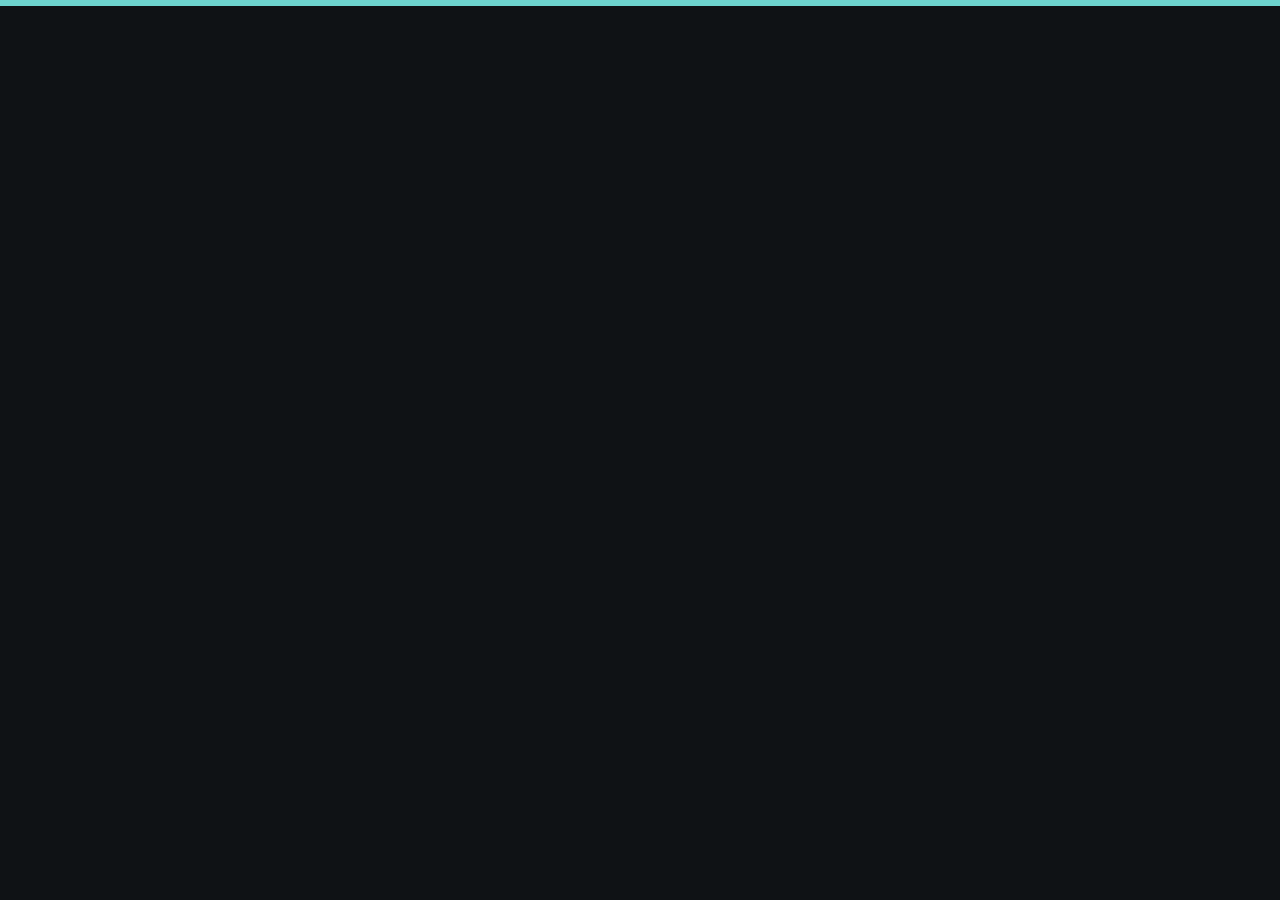
==== commit 29cdd149: "Add files via upload" ====
--- a/thanks.html
+++ b/thanks.html
@@ -10,7 +10,7 @@
 	<!--- basic page needs
    ================================================== -->
 	<meta charset="utf-8">
-	<title>#poop</title>
+	<title>Tack!</title>
 	<meta name="description" content="">
 	<meta name="author" content="">
 
@@ -55,34 +55,7 @@
 			<span class="header-menu-icon"></span>
 		</a>
 
-		<nav id="menu-nav-wrap">
-
-			<a href="#0" class="close-button" title="close"><span>Close</span></a>
-
-			<h3>#Henea2019</h3>
-
-			<ul class="nav-list">
-				<li class="current"><a class="smoothscroll" href="#home" title="">Home</a></li>
-				<li><a class="smoothscroll" href="#info" title="">Information</a></li>
-				<li><a class="smoothscroll" href="#hitta" title="">Vägbeskrivning</a></li>
-				<li><a class="smoothscroll" href="#services" title="">Frågor & svar</a>
-				<li class="listan smoothscroll"><a href="#">Klädsel</a></li>
-				<li class="listan smoothscroll"><a href="#">Presenter</a></li>
-				<li class="listan smoothscroll"><a href="#">Övernattning</a></li>
-				<li class="listan smoothscroll"><a href="#">Tal &amp; framföranden</a></li>
-				<li class="listan smoothscroll"><a href="#">Allergier</a></li>
-				<li class="listan smoothscroll"><a href="#">Kuvertavgift</a></li>
-				<li class="listan smoothscroll"><a href="#">Drinks</a></li>
-
-
-				</li>
-				<li><a class="smoothscroll" href="#paret" title="">Paret</a></li>
-				<li><a class="smoothscroll" href="#osa" title="">OSA</a></li>
-			</ul>
-
-
-
-		</nav> <!-- end #menu-nav-wrap -->
+	
 
 	</header> <!-- end header -->
 
@@ -98,22 +71,19 @@
 				<div class="row">
 					<div class="col-twelve">
 
-						<h3 class="animate-intro">#Henea2019</h3>
 
 						<h1 class="animate-intro">
-							<p id="demo"></p>
-						</h1>
+Tack!						</h1>
 
-						<h3 class="animate-intro">Den 27 juli 2019 gifter vi oss på Apelro Gård <span
-								style="color: red;">&#10084;</span></h3>
+						<h3 class="animate-intro">	<h4 style="color: #fff; text-align: center;">Glöm inte att swisha kuvertavgiften i samband med
+							OSA.<br> 300 kronor per vuxen till Linnea på tlf. 0730466074</h4>
+					</h3>
 
 						<div class="more animate-intro">
-							<a class="smoothscroll button stroke" href="#info">
-								Information </a>
+							<a class="smoothscroll button stroke" href="http://www.henea2019.se">
+								Gå tillbaks till startsidan </a>
 
-							<a class="smoothscroll button stroke" href="#osa">
-								OSA nu</a>
-						</div>
+						
 
 					</div> <!-- end col-twelve -->
 				</div> <!-- end row -->
@@ -135,462 +105,6 @@
 
 	</section> <!-- end home -->
 
-
-	<!-- info
-   ================================================== -->
-	<section id="info">
-
-		<div class="row info-wrap">
-			<div class="col-full">
-
-				<div class="info-profile-bg"></div>
-
-				<div class="intro">
-					<h3 class="animate-this">Välkommen till vårt bröllop &#10084;</h3>
-					<p class="lead animate-this"><span>Den 27/7 2019 kl. 15</span> gör vi äntligen slag i saken! Vigseln
-						och
-						festen äger rum på Apelro gård i Rotvik.
-					</p>
-				</div>
-
-			</div> <!-- end col-full  -->
-		</div> <!-- end info-wrap  -->
-		<div class="row" id="hitta">
-			<div class="col-twelve">
-				<h3 class="animate-this">Hitta till Apelro Gård</h3>
-			</div>
-		</div>
-
-		<div class="row flex-container" style="margin: 0 auto; text-align: center;">
-
-			<p class="animate-this"><span>Rotvik 140, 862 96 Njurunda.
-			</p>
-			<div class="map-responsive"><iframe align="center"
-					src="https://www.google.com/maps/embed?pb=!1m18!1m12!1m3!1d59477.4368371223!2d17.36347255268664!3d62.23454195910096!2m3!1f0!2f0!3f0!3m2!1i1024!2i768!4f13.1!3m3!1m2!1s0x46646ef72b96ce2f%3A0x5b3d7f3ee7a70836!2sROTVIK+140%2C+862+96+Njurunda!5e0!3m2!1ssv!2sse!4v1553262234402"
-					width="1200" height="600" frameborder="0" style="border:0" allowfullscreen></iframe>
-			</div>
-		</div> <!-- end testimonial-slider -->
-
-		</div> <!-- end flex-container -->
-
-	</section> <!-- end info -->
-
-
-	<!-- info
-   ================================================== -->
-	<section id="services">
-
-		<div class="overlay"></div>
-		<div class="gradient-overlay"></div>
-
-		<div class="row narrow section-intro with-bottom-sep animate-this">
-			<div class="col-full">
-
-				<h3>Frågor</h3>
-				<h1>Här är svaren.</h1>
-
-				<p class="lead">Lorem ipsum Elit ut consequat veniam eu nulla nulla reprehenderit reprehenderit sit
-					velit in
-					cupidatat ex aliquip ut cupidatat Excepteur tempor id irure sed dolore sint sunt voluptate ullamco
-					nulla
-					qui Duis qui culpa voluptate enim ea aute qui veniam in irure et nisi nostrud deserunt est officia
-					minim.
-				</p>
-
-			</div> <!-- end col-full -->
-		</div> <!-- end row -->
-
-		<div class="row services-content">
-
-			<div class="services-list block-1-2 block-tab-full group">
-
-				<div class="bgrid service-item animate-this">
-
-					<span class="icon"><i class="fas fa-socks"></i></span>
-
-					<div class="service-content">
-						<h3 class="h05">Klädsel</h3>
-
-						<p>
-							Vi vill att du klär dig sommarfint, men det viktigaste är att du är bekväm. <br> Är du
-							bekväm är vi bekväma.
-						</p>
-					</div>
-
-				</div> <!-- end bgrid -->
-
-				<div class="bgrid service-item animate-this">
-
-					<span class="icon"><i class="fas fa-gift"></i></span>
-
-					<div class="service-content">
-						<h3 class="h05">Presenter</h3>
-
-						<p>Den enda presenten vi önskar är att få umgås med er denna dag! Vi kommer dock ta ut en
-							kuvertavgift på 300:- per vuxen.
-
-
-						</p>
-					</div>
-
-				</div> <!-- end bgrid -->
-
-				<div class="services-list block-1-2 block-tab-full group">
-
-					<div class="bgrid service-item animate-this">
-
-						<span class="icon"><i class="fas fa-bed"></i></span>
-
-						<div class="service-content">
-							<h3 class="h05">Övernattning</h3>
-
-							<p>
-								Är du i behov av sovplats så finns det möjlighet att ställa upp husvagn eller tält
-								på festplatsen.<br>
-								Vill du istället sova på hotell så kan vi rekommendera <a
-									href="http://hotellaina.se/">Hotell Aina</a> i Svartvik.
-
-							</p>
-						</div>
-
-					</div> <!-- end bgrid -->
-
-					<div class="bgrid service-item animate-this">
-
-						<span class="icon"><i class="fas fa-microphone-alt"></i></span>
-
-						<div class="service-content">
-							<h3 class="h05">Tal & framföranden</h3>
-
-							<p>Alla typer av framföranden är välkomna under och efter middagen! Meddela våra
-								toastmasters Jesper &amp; Johanna på <a
-									href="mailto:jetolu@gmail.com">jetolu@gmail.com</a> senast 30/6.
-
-
-							</p>
-						</div>
-
-					</div> <!-- end bgrid -->
-
-					<div class="bgrid service-item animate-this">
-
-						<span class="icon"><i class="fas fa-skull-crossbones"></i></span>
-
-						<div class="service-content">
-							<h3 class="h05">Allergier</h3>
-
-							<p>
-								Eventuella allergier meddelas i samband med anmälan.
-
-
-
-							</p>
-						</div>
-
-					</div> <!-- end bgrid -->
-
-					<div class="bgrid service-item animate-this">
-
-						<span class="icon"><i class="fas fa-wallet"></i></span>
-
-						<div class="service-content">
-							<h3 class="h05">Kuvertavgift</h3>
-
-							<p>300:- spänn kronor!
-							</p>
-						</div>
-
-					</div> <!-- end bgrid -->
-					<div class="bgrid service-item animate-this">
-
-						<span class="icon"><i class="fas fa-glass-cheers"></i></span>
-
-						<div class="service-content">
-							<h3 class="h05">Dricka</h3>
-
-							<p>
-								Efter middagen finns "swish-bar" med öl och vin till självkostnadspris.
-
-
-							</p>
-						</div>
-
-					</div> <!-- end bgrid -->
-
-					<div class="bgrid service-item animate-this">
-
-						<span class="icon"><i class="fas fa-wallet"></i></span>
-
-						<div class="service-content">
-							<h3 class="h05">Kuvertavgift</h3>
-
-							<p>300:- spänn kronor!
-							</p>
-						</div>
-
-					</div> <!-- end bgrid -->
-
-				</div> <!-- end services-list -->
-
-			</div> <!-- end services-content -->
-
-	</section> <!-- end services -->
-
-
-	<!-- paret
-   ================================================== -->
-	<section id="paret" id="paret">
-
-		<div class="intro-wrap">
-
-			<div class="row narrow section-intro with-bottom-sep animate-this">
-				<div class="col-twelve">
-					<h3>Paret</h3>
-					<h1>Det är alltså vi som gifter oss.</h1>
-
-					<p class="lead" style="text-align: center;"></p>
-				</div>
-			</div> <!-- end row section-intro -->
-
-		</div> <!-- end intro-wrap -->
-
-		<div class="row paret-content">
-			<div class="col-twelve">
-				<div id="folio-wrap" class="bricks-wrapper">
-
-					<div class="brick folio-item">
-						<div class="item-wrap animate-this" data-src="images/portfolio/1.jpg" data-sub-html="#01">
-							<a href="#" class="overlay">
-								<img src="images/portfolio/1.jpg">
-
-							</a>
-
-						</div> <!-- end item-wrap -->
-
-					</div> <!-- end folio-item -->
-
-					<div class="brick folio-item">
-						<div class="item-wrap animate-this" data-src="images/portfolio/2.jpg" data-sub-html="#02">
-							<a href="#" class="overlay">
-								<img src="images/portfolio/2.jpg">
-
-							</a>
-
-						</div> <!-- end item-wrap -->
-
-
-					</div> <!-- end folio-item -->
-
-					<div class="brick folio-item">
-						<div class="item-wrap animate-this" data-src="images/portfolio/3.jpg" data-sub-html="#03">
-							<a href="#" class="overlay">
-								<img src="images/portfolio/3.jpg">
-
-							</a>
-
-						</div> <!-- end item-wrap -->
-
-
-					</div> <!-- end folio-item -->
-
-					<div class="brick folio-item">
-						<div class="item-wrap animate-this" data-src="images/portfolio/4.jpg" data-sub-html="#04">
-							<a href="#" class="overlay">
-								<img src="images/portfolio/4.jpg">
-
-							</a>
-
-						</div> <!-- end item-wrap -->
-
-
-					</div> <!-- end folio-item -->
-
-					<div class="brick folio-item">
-						<div class="item-wrap animate-this" data-src="images/portfolio/5.jpg" data-sub-html="#05">
-							<a href="#" class="overlay">
-								<img src="images/portfolio/5.jpg">
-
-							</a>
-
-						</div> <!-- end item-wrap -->
-
-
-					</div> <!-- end folio-item -->
-
-					<div class="brick folio-item">
-						<div class="item-wrap animate-this" data-src="images/portfolio/6.jpg" data-sub-html="#06">
-							<a href="#" class="overlay">
-								<img src="images/portfolio/6.jpg">
-
-							</a>
-
-						</div> <!-- end item-wrap -->
-
-
-					</div> <!-- end folio-item -->
-
-				</div> <!-- end folio-wrap -->
-			</div> <!-- end twelve -->
-		</div> <!-- end paret-content -->
-
-	</section> <!-- end paret -->
-
-
-
-
-
-
-	<!-- osa
-   ================================================== -->
-	<section id="osa">
-
-		<div class="overlay"></div>
-
-		<div class="row narrow section-intro with-bottom-sep animate-this">
-			<div class="col-twelve">
-				<h3>Senast 31/5</h3>
-				<h1>OSA</h1>
-
-				<p class="lead">Hoppas att ni vill komma på vårt bröllop! Meddela oss genom att fylla i formuläret
-					nedan. Glöm inte att samtidigt meddela oss eventuella allergier!</p>
-			</div>
-		</div> <!-- end section-intro -->
-
-		<div class="row osa-content">
-
-			<div class="col-seven tab-full animate-this">
-
-				<h5>Fyll i formuläret nedan för att OSA</h5>
-
-				<!-- form -->
-				
-				<form action=" https://formsubmit.co/jetolu@gmail.com " method="POST">
-					<input type="hidden" name="_captcha" value="false">
-					<input type="text" name="_honey" style="display:none">
-
-
-					<input type="text" name="name">
-					<input type="email" name="email">
-					<input type="text" name="tel">
-					<button type="submit">Send</button>
-				
-				</form>
-
-				
-
-
-			 <!-- end form -->
-				<!-- <form name="osaForm" id="osaForm" method="post">
-					<div class="form-field">
-
-						<div>
-							<select class="full-width" type="select">
-								<option value="" disabled selected required="">Kommer / Kommer inte?</option>
-
-								<option value="Option 1">Ja</option>
-								<option value="Option 2">Nej</option>
-							</select>
-						</div>
-						<div>
-							<select class="full-width" type="select">
-								<option value="" disabled selected required="">Önskas övernattning?</option>
-								<option value="Option 1">Nej</option>
-
-								<option value="Option 1">Ja, tältplats</option>
-								<option value="Option 2">Ja, husvagnsplats</option>
-							</select>
-						</div>
-
-
-
-
-						<input name="osaName" type="text" id="osaName" placeholder="Namn på dem det gäller" value=""
-							minlength="2" required="">
-					</div>
-
-					<div class="row">
-						<div class="col-six tab-full">
-							<div class="form-field">
-								<input name="osaEmail" type="email" id="osaEmail" placeholder="Email" value=""
-									required="">
-							</div>
-						</div>
-						<div class="col-six tab-full">
-							<div class="form-field">
-								<input name="osaSubject" type="tel" id="osaSubject" placeholder="Telefon" value="">
-							</div>
-						</div>
-					</div>
-
-					<div class="form-field">
-						<textarea name="osaMessage" id="osaMessage" placeholder="Här meddelar du allergier" rows="10"
-							cols="50" required=""></textarea>
-					</div>
-
-					<div class="form-field">
-						<button class="submitform">Skicka</button>
-
-						<div id="submit-loader">
-							<div class="text-loader">Skickar...</div>
-							<div class="s-loader">
-								<div class="bounce1"></div>
-								<div class="bounce2"></div>
-								<div class="bounce3"></div>
-							</div>
-						</div>
-					</div>
-
-				</form> --> <!-- end form -->
-
-				<!-- osa-warning -->
-				<div id="message-warning"></div>
-
-				<!-- osa-success -->
-				<div id="message-success">
-					<i class="fa fa-check"></i>Tack för ditt meddelande!<br>
-				</div>
-
-			</div> <!-- end col-seven -->
-
-			<div class="col-four tab-full osa-info end animate-this">
-
-				<h5>Kontaktinformation</h5>
-
-				<div class="cinfo">
-					<h6>Tal & framföranden</h6>
-					<p>
-						Maila Jesper &amp; Johanna<br>
-						senast 30/6 på<br>
-						<a href="mailto:jetolu@gmail.com">jetolu@gmail.com</a>
-					</p>
-				</div> <!-- end cinfo -->
-
-				<div class="cinfo">
-					<h6>Allmänna frågor</h6>
-					<p>
-						Linnea: 0707775432<br>
-						Henrik: 0707775432
-					</p>
-				</div> <!-- end cinfo -->
-
-
-
-			</div> <!-- end cinfo -->
-
-		</div> <!-- end row osa-content -->
-
-	</section> <!-- end osa -->
-
-
-
-
-	<div id="go-top">
-		<a class="smoothscroll" title="Back to Top" href="#top">
-			<i class="fas fa-arrow-up" aria-hidden="true"></i>
-		</a>
-	</div>
-	</footer>
-
 	<div id="preloader">
 		<div id="loader"></div>
 	</div>
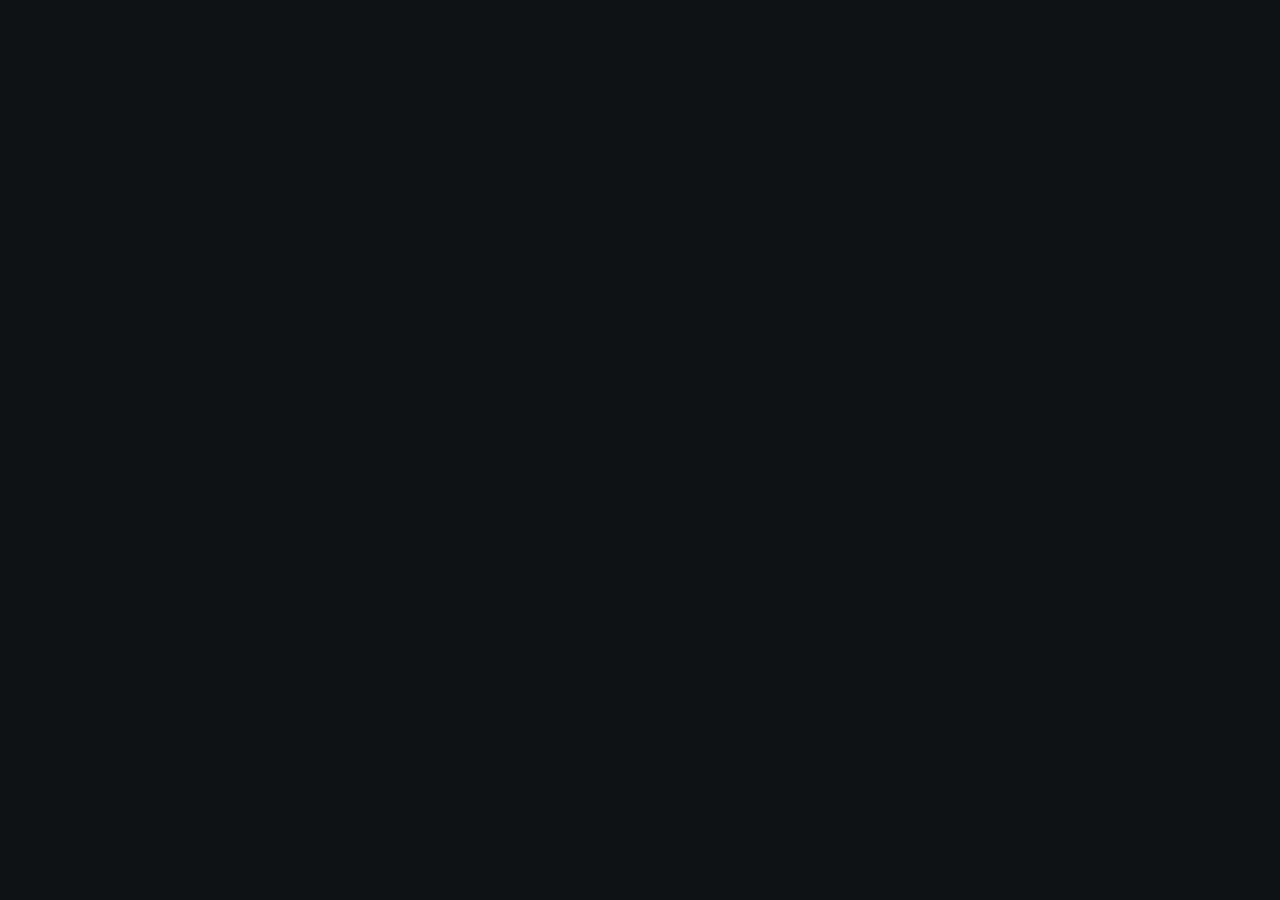
==== commit eb200164: "Add files via upload" ====
--- a/thanks.html
+++ b/thanks.html
@@ -50,13 +50,7 @@
 			<a href="index.html">#Henea2019</a>
 		</div>
 
-		<a id="header-menu-trigger" href="#0">
-			<span class="header-menu-text">Meny</span>
-			<span class="header-menu-icon"></span>
-		</a>
-
 	
-
 	</header> <!-- end header -->
 
 
@@ -80,7 +74,7 @@
 					</h3>
 
 						<div class="more animate-intro">
-							<a class="smoothscroll button stroke" href="http://www.henea2019.se">
+							<a class="button stroke" href="index.html">
 								Gå tillbaks till startsidan </a>
 
 						
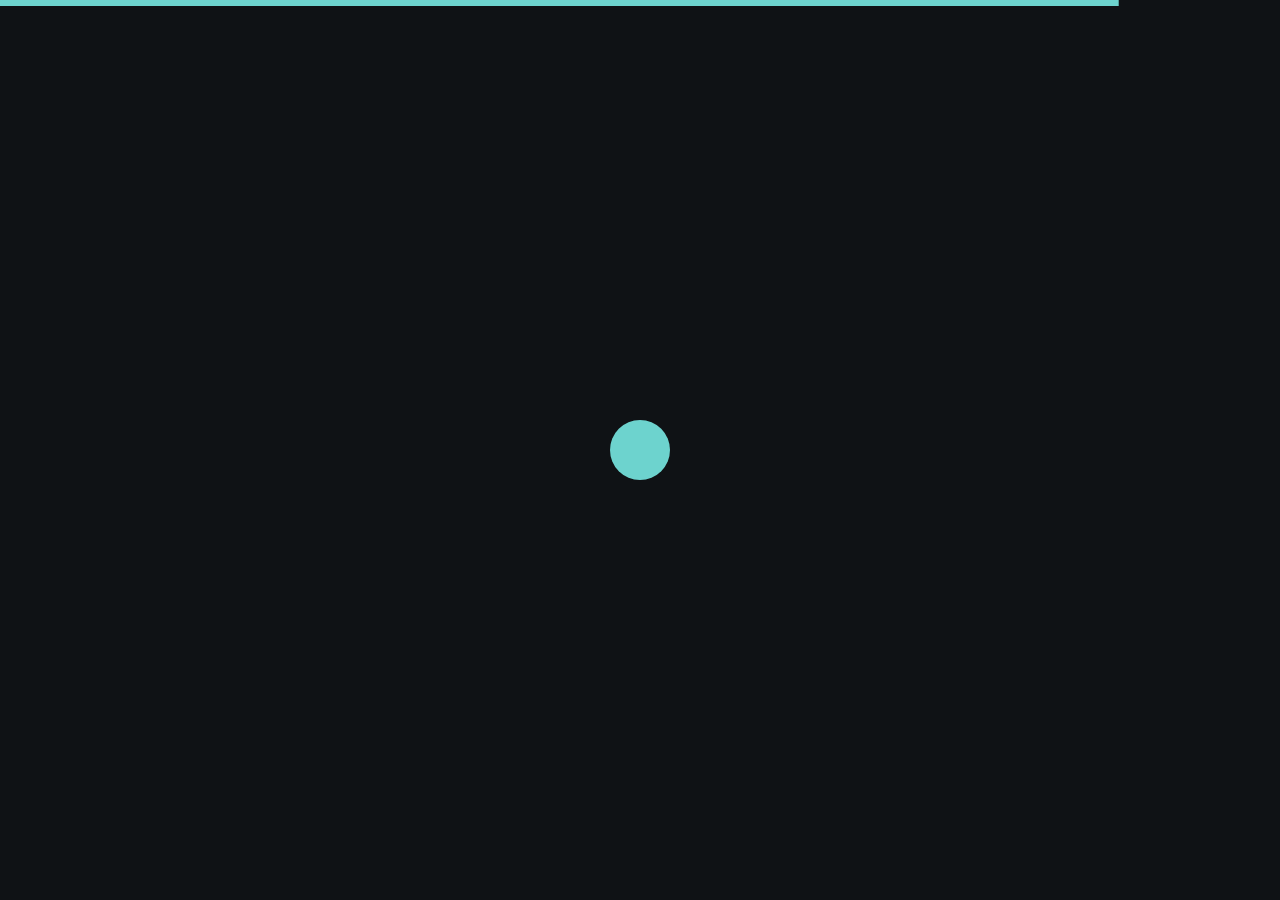
==== commit 2d55809f: "Add files via upload" ====
--- a/thanks.html
+++ b/thanks.html
@@ -86,11 +86,11 @@
 
 		<ul class="home-social-list">
 			<li class="animate-intro">
-				<a href="https://www.facebook.com/linnea.burefjord"><i class="fab fa-facebook-square"></i></a>
+				<a href="https://www.facebook.com/linnea.burefjord" target="_blank"><i class="fab fa-facebook-square"></i></a>
 			</li>
 
 			<li class="animate-intro">
-				<a href="https://www.instagram.com/explore/tags/henea2019/"><i class="fab fa-instagram"></i></a>
+				<a href="https://www.instagram.com/explore/tags/henea2019/" target="_blank"><i class="fab fa-instagram"></i></a>
 			</li>
 
 		</ul> <!-- end home-social-list -->
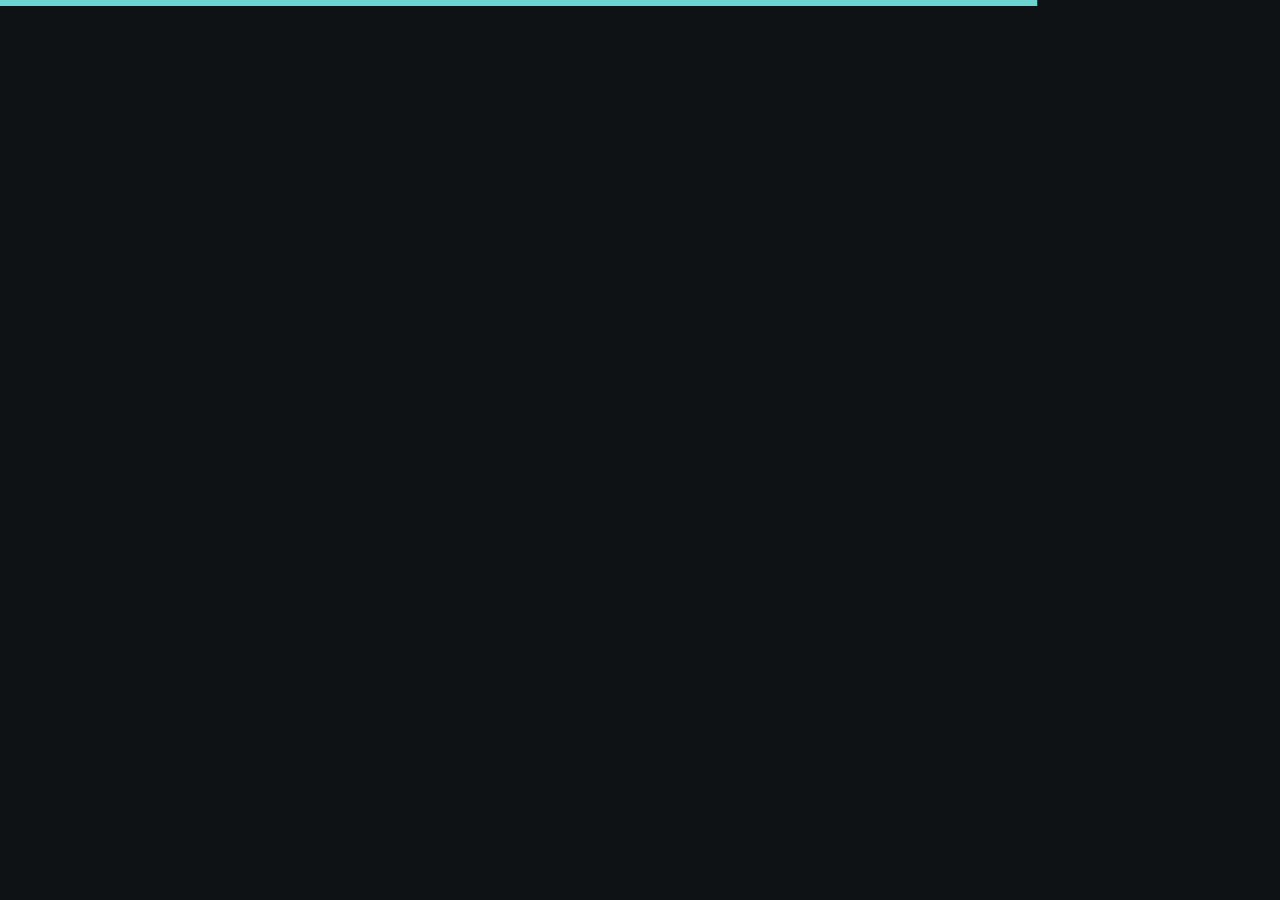
==== commit a90f6352: "Add files via upload" ====
--- a/thanks.html
+++ b/thanks.html
@@ -49,7 +49,7 @@
 		<div class="header-logo">
 			<a href="index.html">#Henea2019</a>
 		</div>
-
+		
 	
 	</header> <!-- end header -->
 
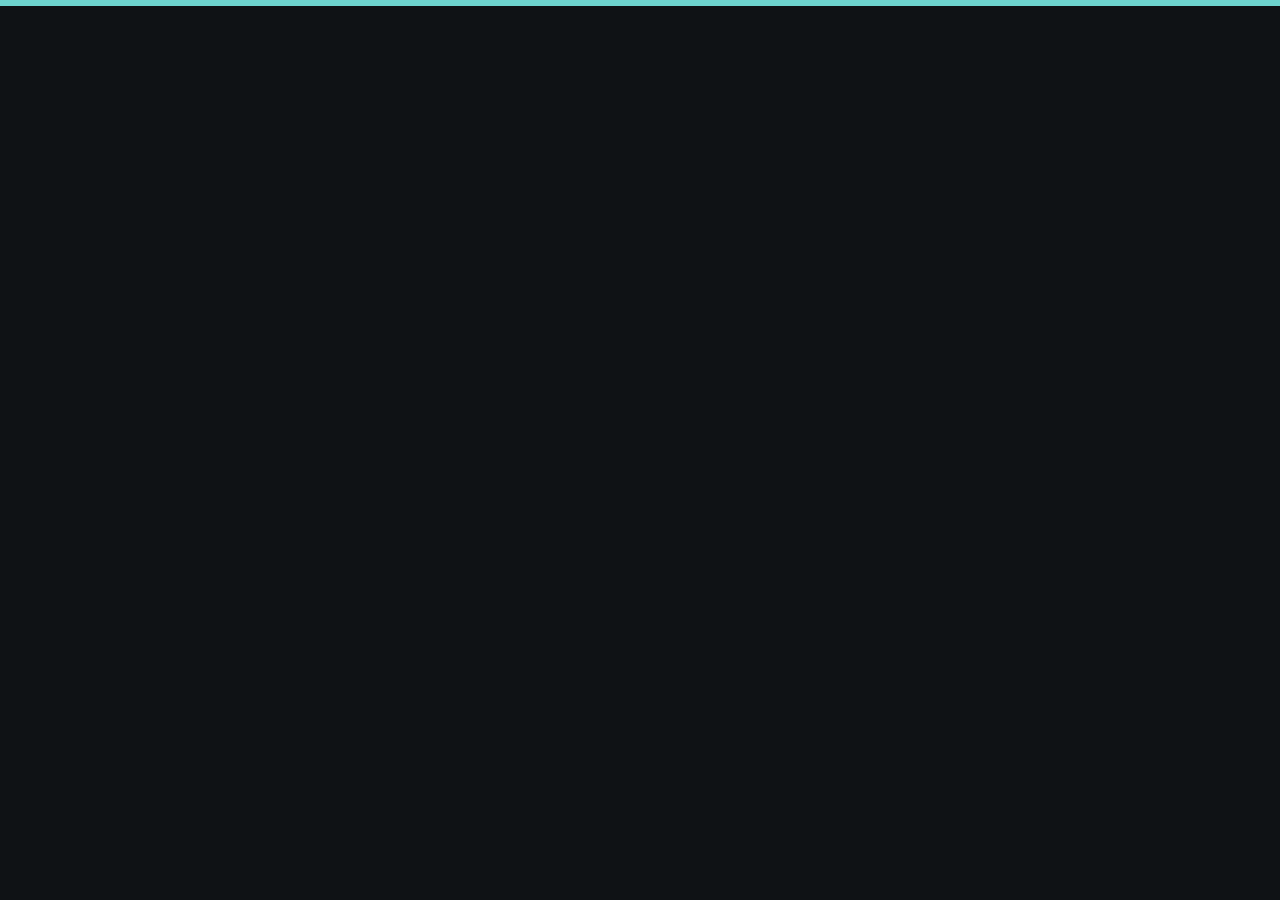
==== commit c845c1ab: "Add trehundra and darker placeholder for form" ====
--- a/thanks.html
+++ b/thanks.html
@@ -70,7 +70,7 @@
 Tack!						</h1>
 
 						<h3 class="animate-intro">	<h4 style="color: #fff; text-align: center;">Glöm inte att swisha kuvertavgiften i samband med
-							OSA.<br> 300 kronor per vuxen till Linnea på tlf. 0730466074</h4>
+							OSA.<br> 300 (trehundra) kronor per vuxen till Linnea på tlf. 0730466074</h4>
 					</h3>
 
 						<div class="more animate-intro">
--- a/css/main.css
+++ b/css/main.css
@@ -2294,7 +2294,7 @@
  textarea {
   width: 100%;
   margin-bottom: 3.6rem;
-  color: darkgray;
+  color: rgba(0, 0, 0, .7);
 }
 #osa input,
  textarea:focus {
@@ -2305,7 +2305,7 @@
  }
 
 ::placeholder {
-  color: darkgray;
+  color: rgba(0, 0, 0, .7);
 } 
 
 
